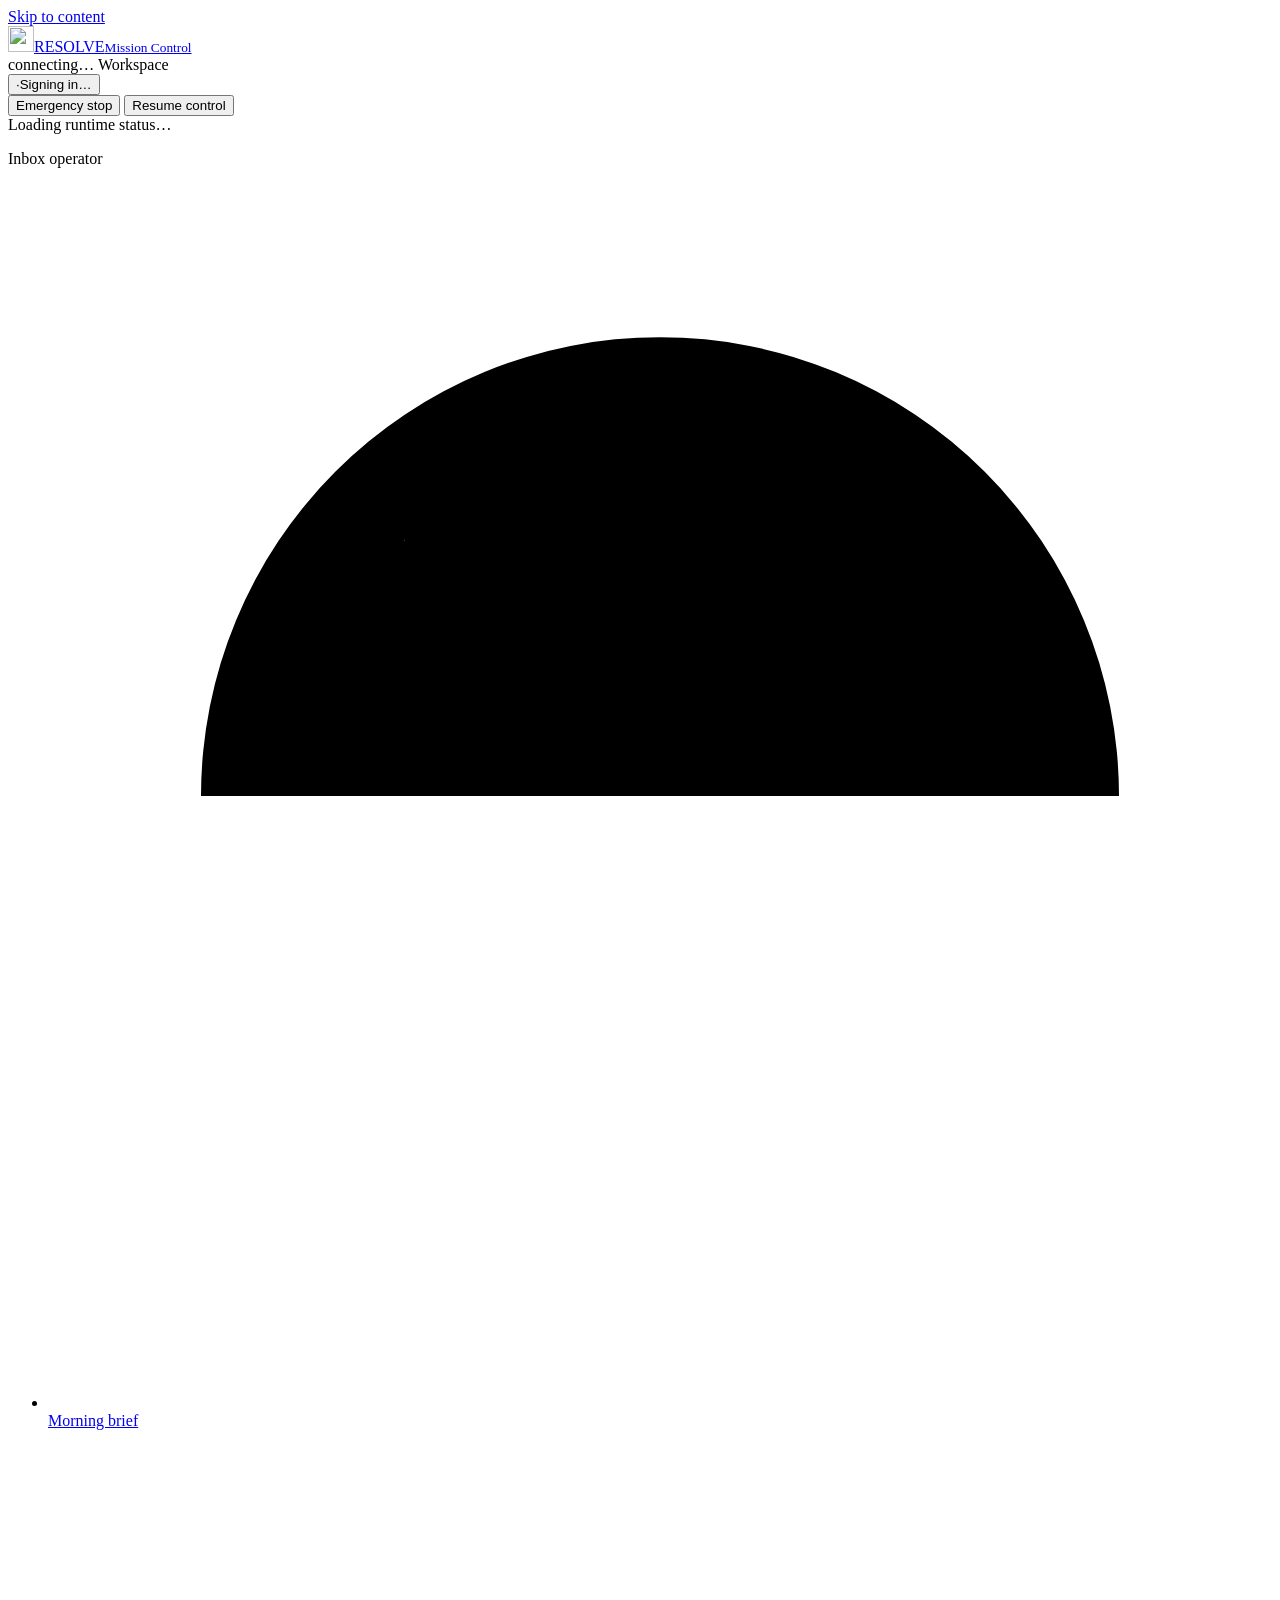
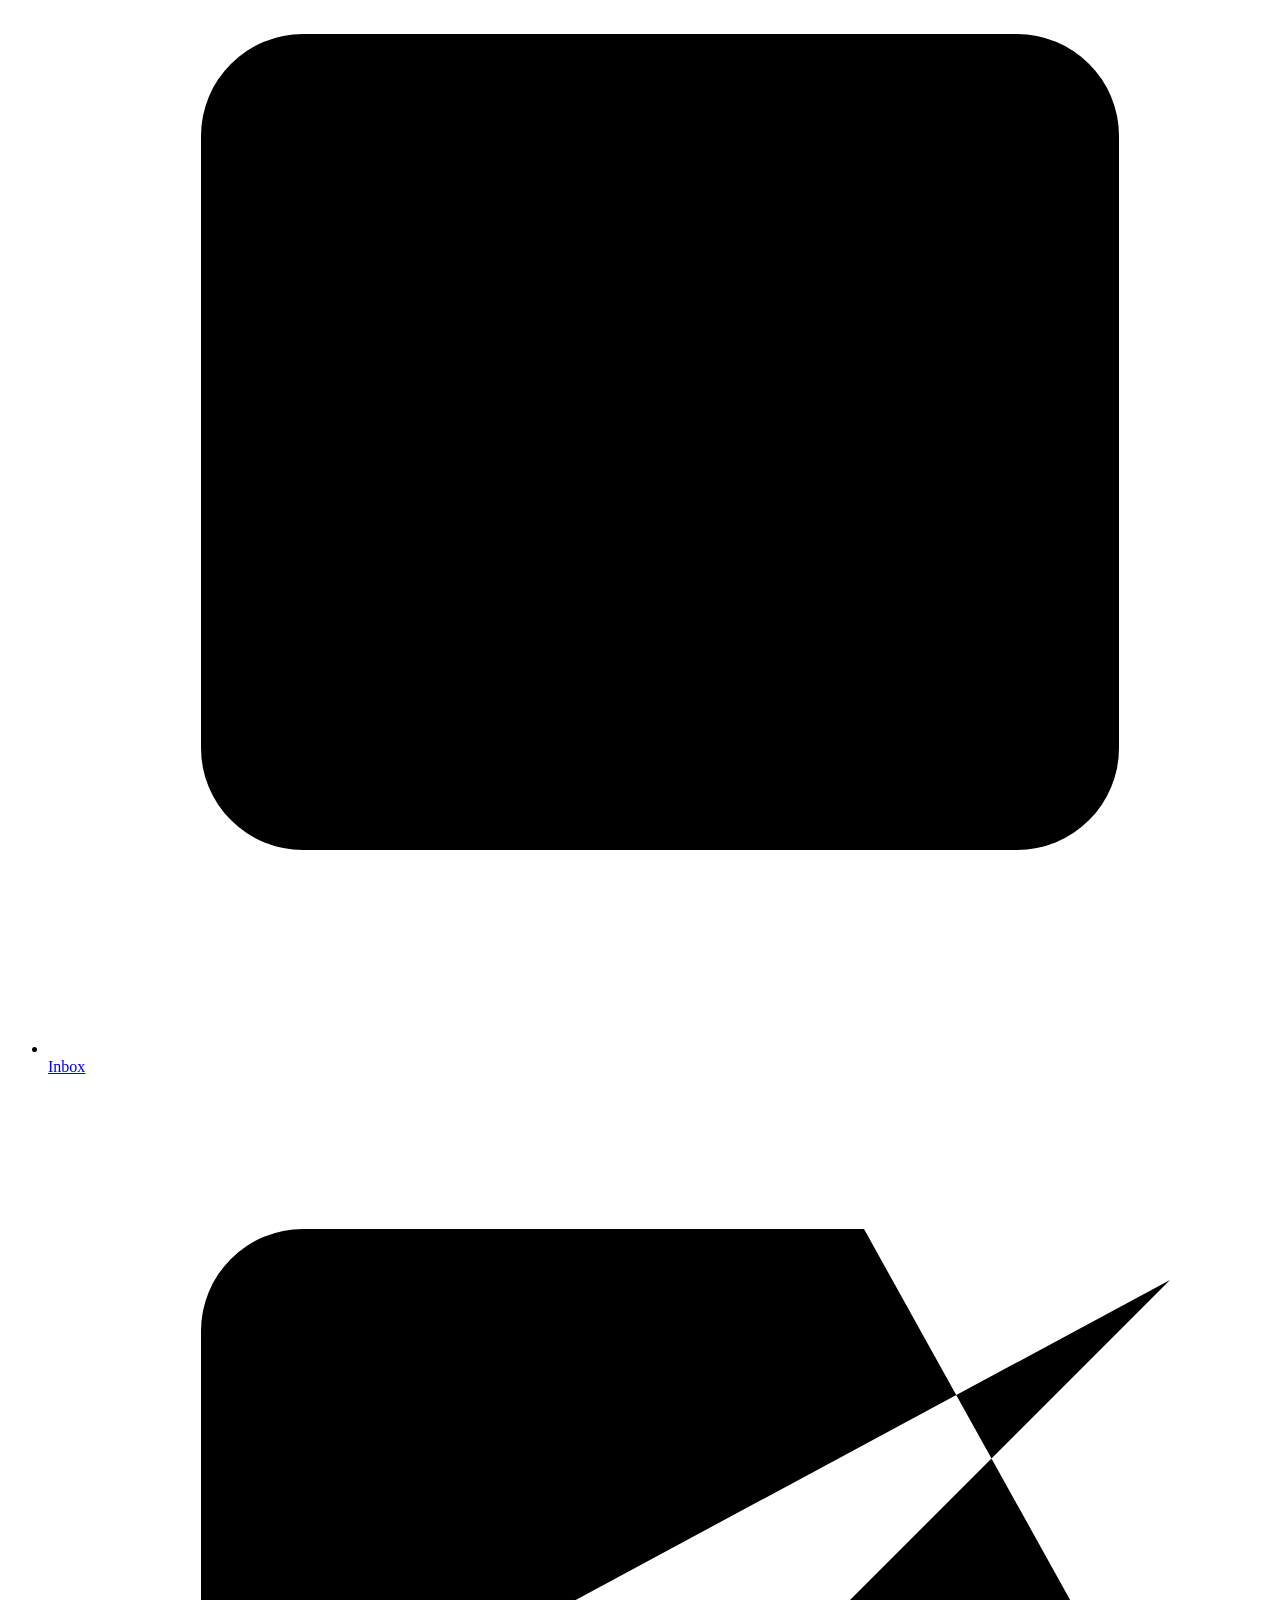
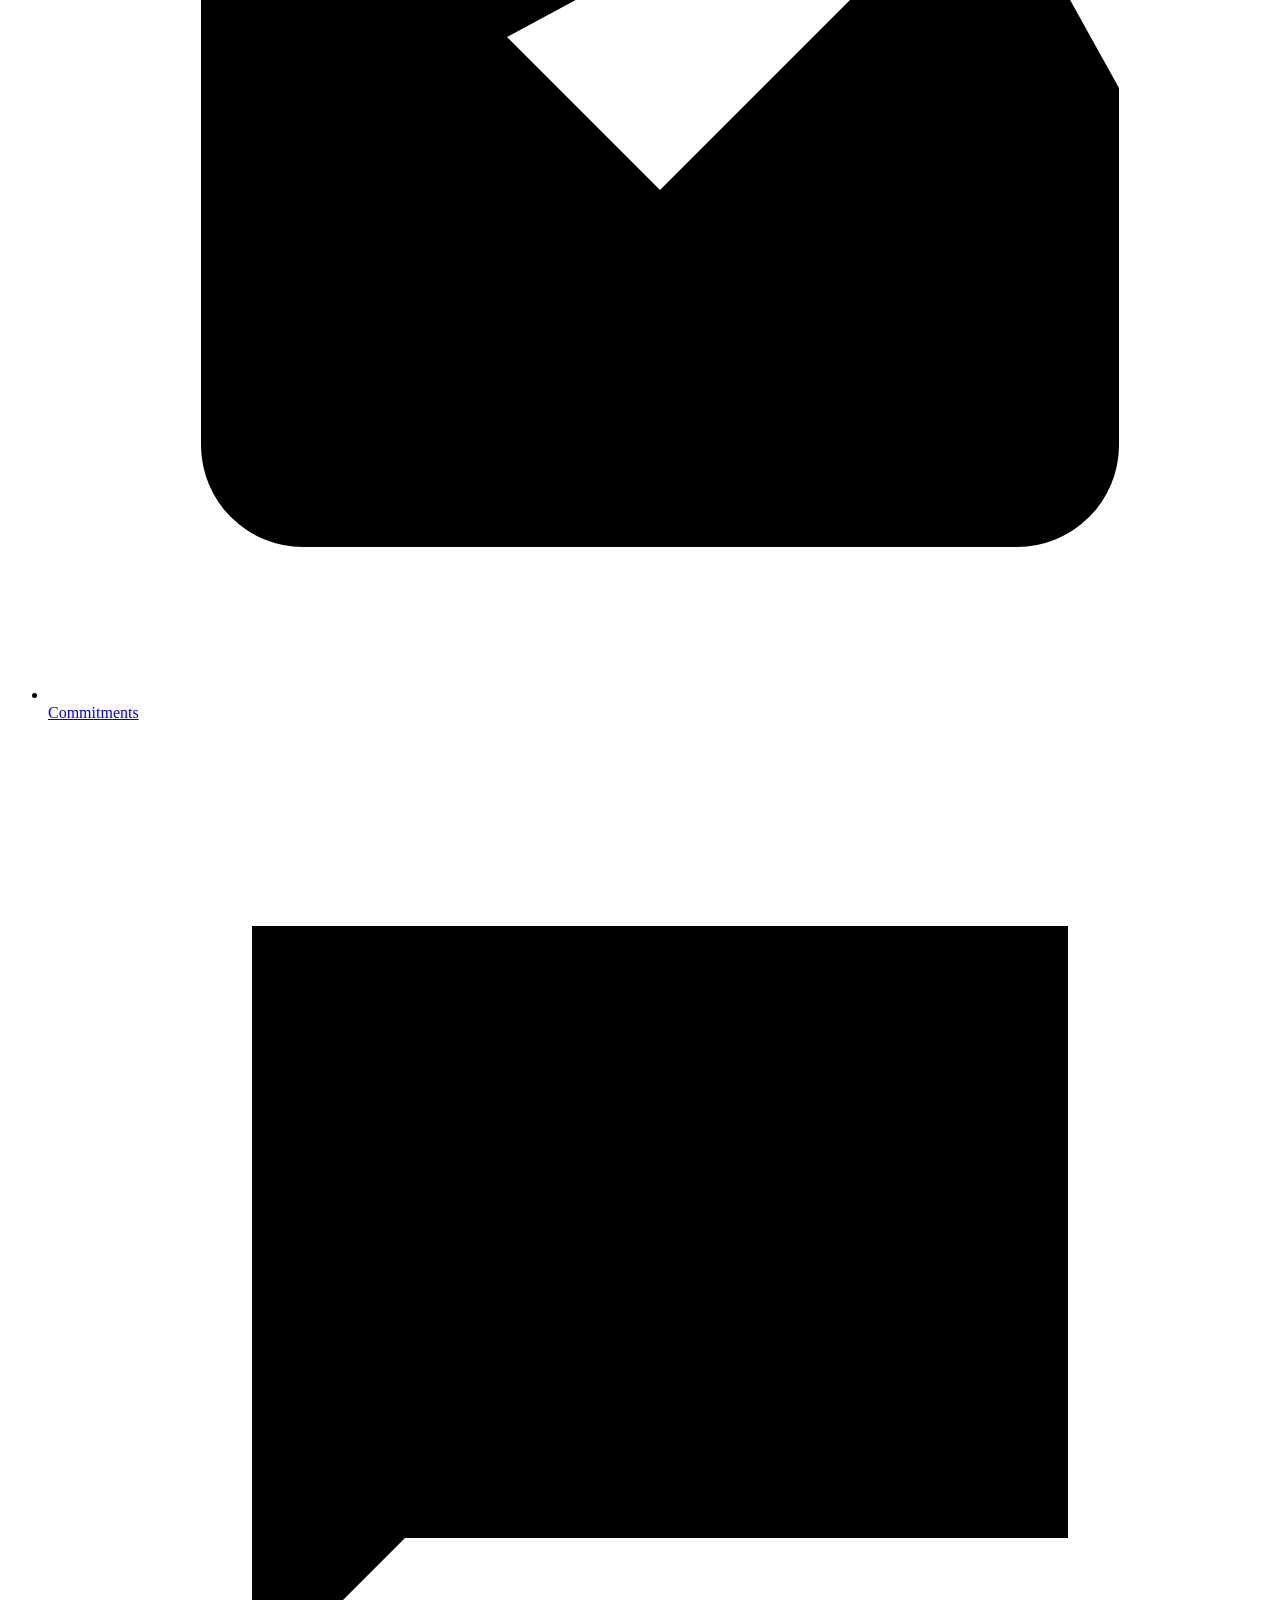
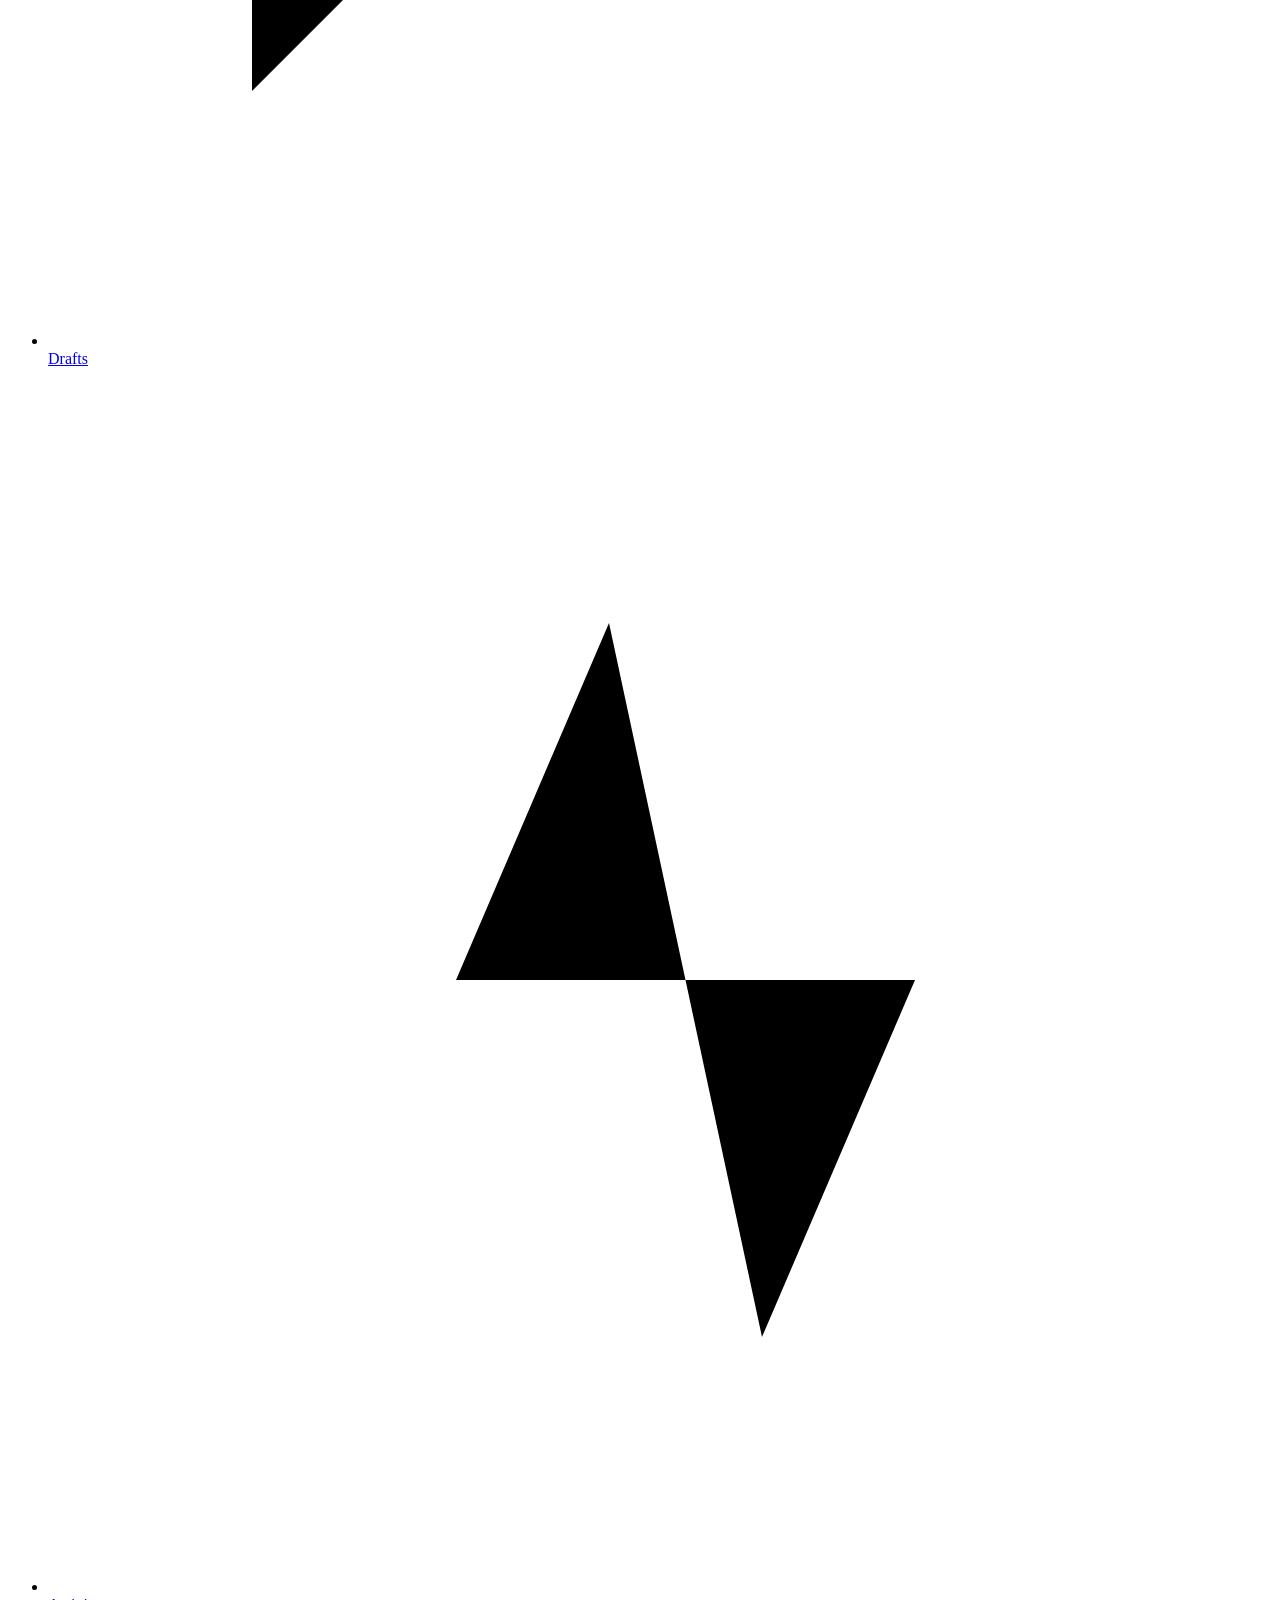
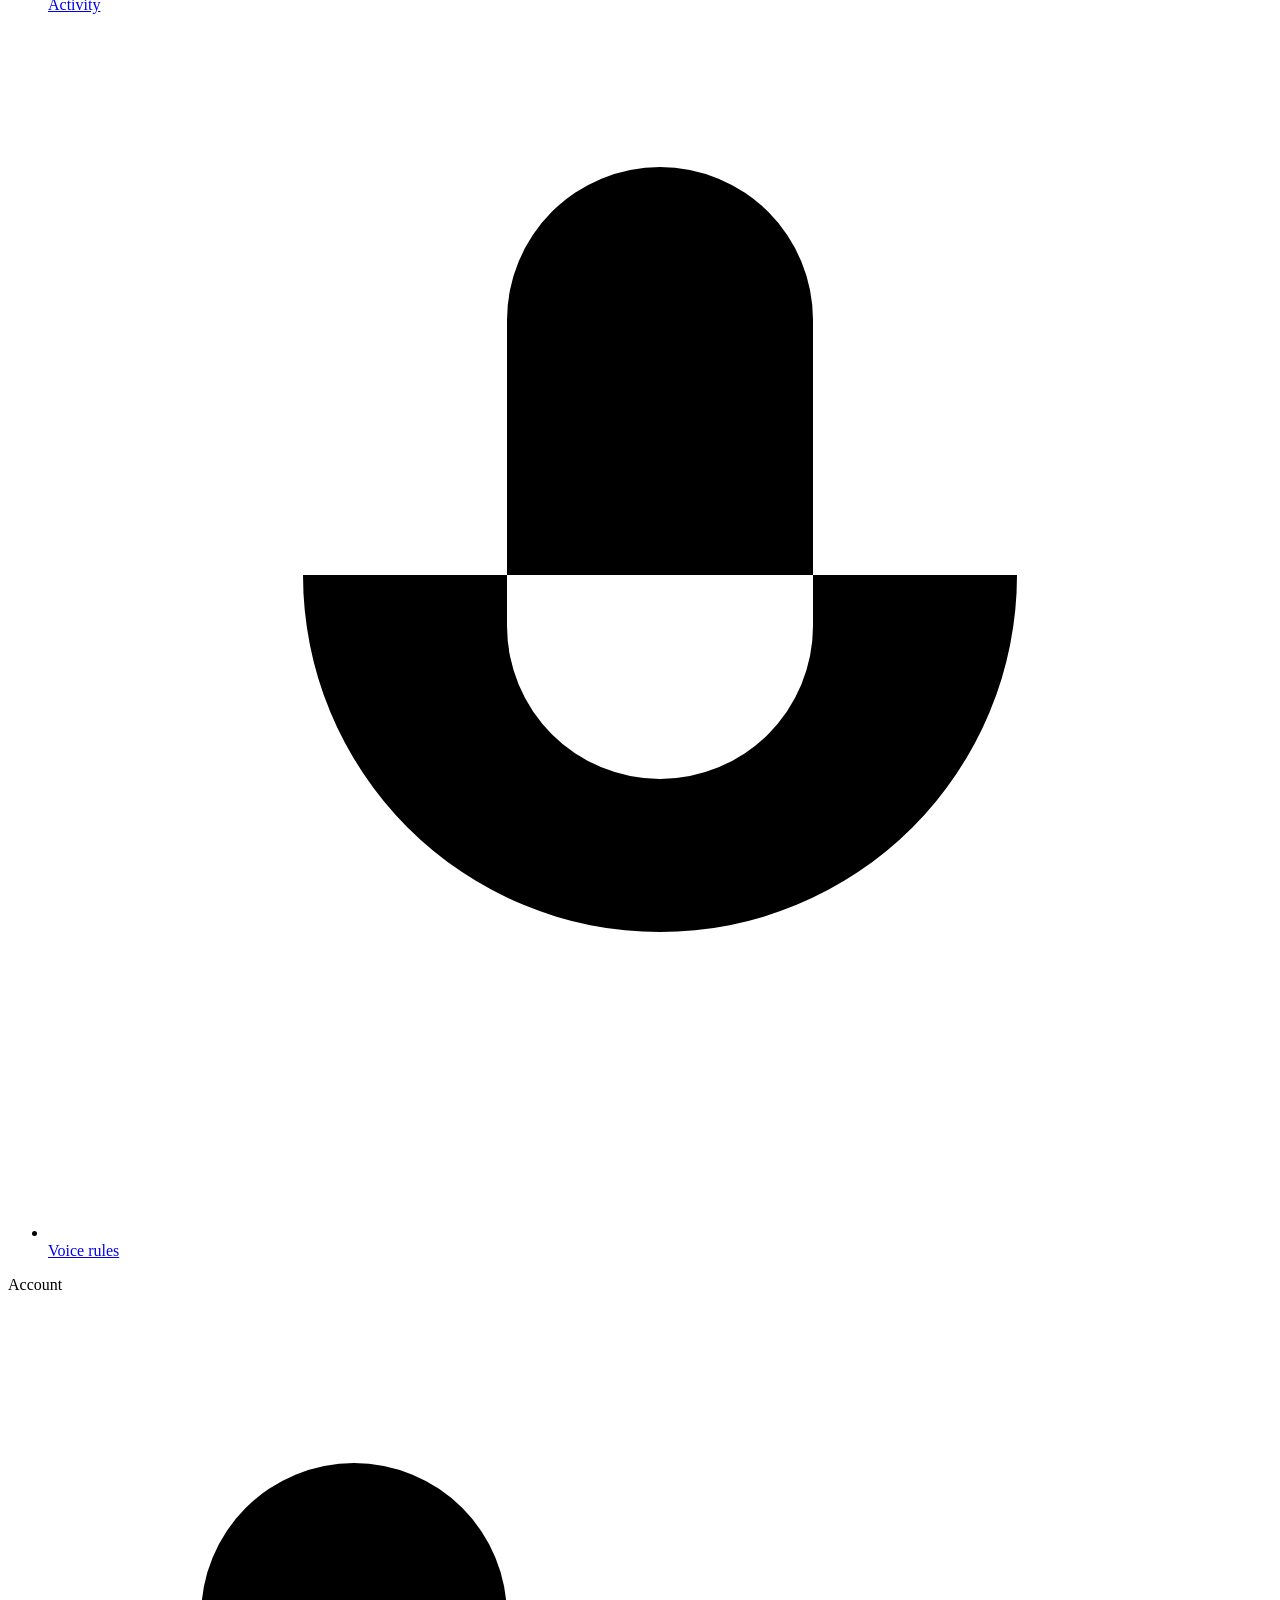
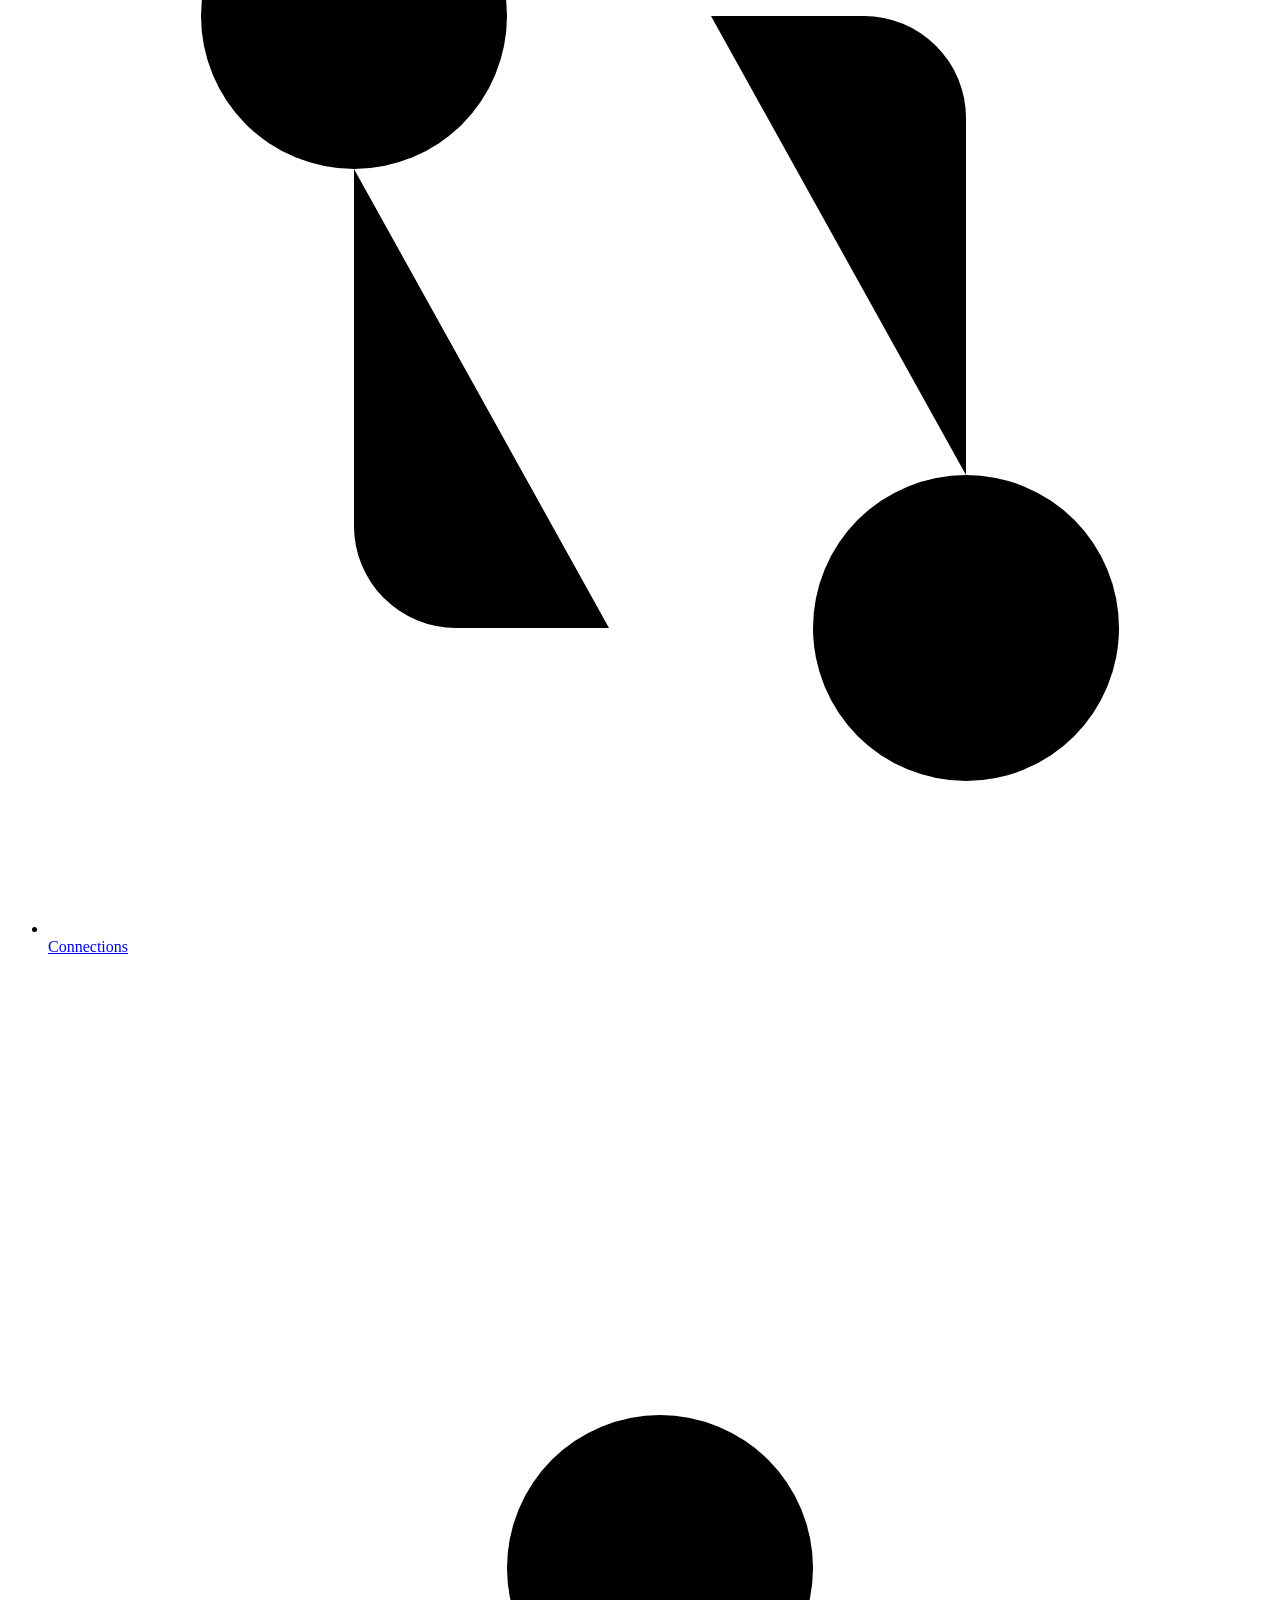
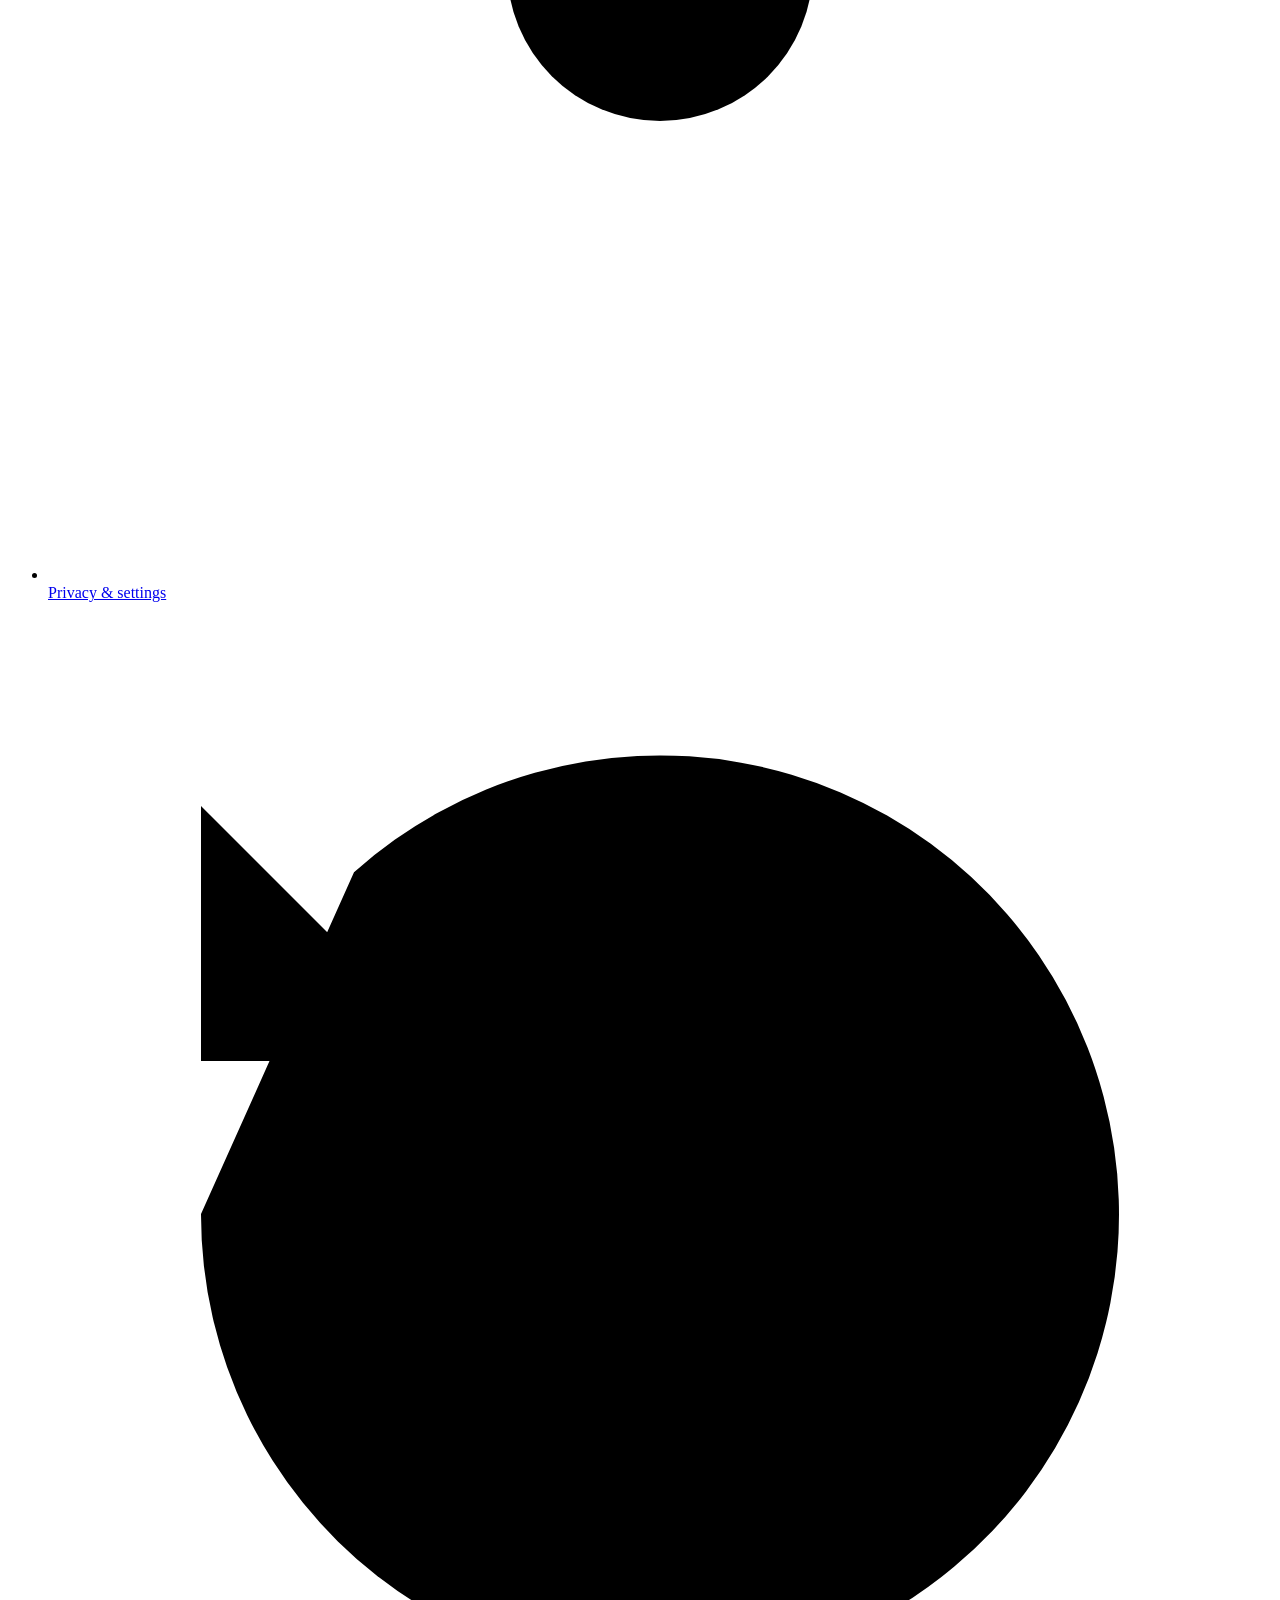
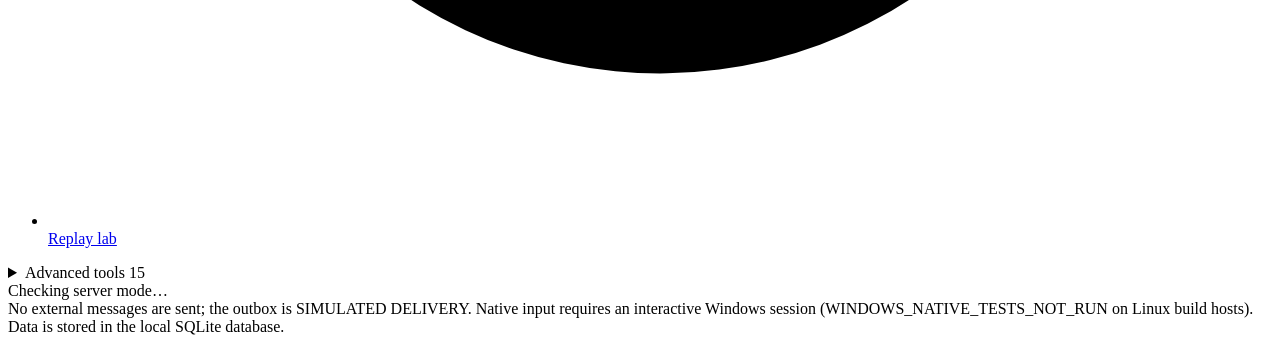
==== web/index.html @ fed47503 "Merge master (bubble design layer, README, live local verification) into the inbox operator line Co-" ====
<!doctype html>
<html lang="en">
<head>
<meta charset="utf-8"><meta name="viewport" content="width=device-width,initial-scale=1">
<title>Mission Control — RESOLVE</title>
<link rel="icon" href="/static/mark.svg" type="image/svg+xml">
<link rel="stylesheet" href="/static/app.css">
<link rel="stylesheet" href="/static/cream.css">
<link rel="stylesheet" href="/static/bubble.css">
<link rel="stylesheet" href="/static/brand-theme.css">
<link rel="stylesheet" href="/static/inbox.css">
</head>
<body>
<a class="skip" href="#main">Skip to content</a>
<header class="topbar">
  <a class="brand" href="/" aria-label="RESOLVE home page"><img src="/static/mark.svg" alt="" width="26" height="26"><span>RESOLVE</span><small>Mission Control</small></a>
  <div class="topbar-status">
    <span class="chip chip-muted" id="healthChip" role="status" aria-live="polite"><span class="led" aria-hidden="true"></span><span id="health">connecting…</span></span>
    <label class="sr-only" for="workspaceSwitcher">Workspace</label>
    <select id="workspaceSwitcher" class="ws-switch" hidden></select>
    <div class="account">
      <button id="userAccountPill" class="btn btn-small account-pill" aria-haspopup="menu" aria-expanded="false" aria-controls="accountMenu" title="Account"><span class="avatar" id="userAvatar" aria-hidden="true">·</span><span id="userEmailBadge">Signing in…</span></button>
      <div id="accountMenu" class="account-menu" role="menu" hidden>
        <p class="small muted" id="accountWho"></p>
        <a role="menuitem" class="menu-item" href="#privacy">Privacy &amp; data</a>
        <button role="menuitem" class="menu-item" id="newWorkspaceBtn" type="button">New workspace…</button>
        <button role="menuitem" class="menu-item" id="signOutBtn" type="button">Sign out</button>
      </div>
    </div>
  </div>
  <div class="topbar-actions">
    <button id="estop" class="btn btn-danger" title="Cancel pending agent tasks and revoke the cursor lease">Emergency stop</button>
    <button id="resume" class="btn" title="Clear the emergency stop so agents and input can run again">Resume control</button>
  </div>
</header>
<div id="statusStrip" class="status-strip" role="region" tabindex="0" aria-label="Runtime capabilities"><span class="chip chip-muted">Loading runtime status…</span></div>

<div class="shell" id="dashboard">
  <nav class="sidebar" aria-label="RESOLVE sections">
    <p class="nav-label" id="navInboxLabel">Inbox operator</p>
    <ul class="nav-main" aria-labelledby="navInboxLabel">
      <li><a href="#morning" data-view="morning"><svg viewBox="0 0 24 24" aria-hidden="true"><path d="M3 12a9 9 0 0 1 18 0M12 3v2M5.6 5.6l1.4 1.4M18.4 5.6l-1.4 1.4M2 17h20"/></svg>Morning brief</a></li>
      <li><a href="#inbox" data-view="inbox"><svg viewBox="0 0 24 24" aria-hidden="true"><rect x="3" y="4" width="18" height="16" rx="2"/><path d="M3 14h5l2 3h4l2-3h5"/></svg>Inbox</a></li>
      <li><a href="#commitments" data-view="commitments"><svg viewBox="0 0 24 24" aria-hidden="true"><path d="M9 11l3 3L22 4M21 12v7a2 2 0 0 1-2 2H5a2 2 0 0 1-2-2V5a2 2 0 0 1 2-2h11"/></svg>Commitments</a></li>
      <li><a href="#drafts" data-view="drafts"><svg viewBox="0 0 24 24" aria-hidden="true"><path d="M4 4h16v12H7l-3 3z"/><path d="M8 9h8M8 12h5"/></svg>Drafts</a></li>
      <li><a href="#activity" data-view="activity"><svg viewBox="0 0 24 24" aria-hidden="true"><path d="M4 12h4l3-7 3 14 3-7h3"/></svg>Activity</a></li>
      <li><a href="#rules" data-view="rules"><svg viewBox="0 0 24 24" aria-hidden="true"><path d="M12 3a3 3 0 0 1 3 3v6a3 3 0 0 1-6 0V6a3 3 0 0 1 3-3zM5 11a7 7 0 0 0 14 0M12 18v3"/></svg>Voice rules</a></li>
    </ul>
    <p class="nav-label" id="navAccountLabel">Account</p>
    <ul class="nav-main" aria-labelledby="navAccountLabel">
      <li><a href="#connections" data-view="connections"><svg viewBox="0 0 24 24" aria-hidden="true"><circle cx="18" cy="18" r="3"/><circle cx="6" cy="6" r="3"/><path d="M13 6h3a2 2 0 0 1 2 2v7M11 18H8a2 2 0 0 1-2-2V9"/></svg>Connections</a></li>
      <li><a href="#settings" data-view="settings"><svg viewBox="0 0 24 24" aria-hidden="true"><circle cx="12" cy="12" r="3"/><path d="M12 2v3M12 19v3M2 12h3M19 12h3M5 5l2 2M17 17l2 2M5 19l2-2M17 7l2-2"/></svg>Privacy &amp; settings</a></li>
      <li><a href="#replay" data-view="replay"><svg viewBox="0 0 24 24" aria-hidden="true"><path d="M3 12a9 9 0 1 0 3-6.7M3 4v5h5"/></svg>Replay lab</a></li>
    </ul>
    <details class="nav-more">
      <summary>Advanced tools <span class="nav-count">15</span></summary>
      <ul class="nav-sub">
      <li><a href="#view-flagship" data-view="flagship"><svg viewBox="0 0 24 24" aria-hidden="true"><path d="M12 2l3 7h7l-5.5 4.5L18.5 21 12 16.8 5.5 21l2-7.5L2 9h7z"/></svg>Flagship mission</a></li>
      <li><a href="#view-cloud" data-view="cloud"><svg viewBox="0 0 24 24" aria-hidden="true"><rect x="2" y="3" width="20" height="14" rx="2"/><line x1="8" y1="21" x2="16" y2="21"/><line x1="12" y1="17" x2="12" y2="21"/></svg>Cloud computer</a></li>
      <li><a href="#view-skills" data-view="skills"><svg viewBox="0 0 24 24" aria-hidden="true"><path d="M5 4h14v16H5zM9 8h6M9 12h6M9 16h3"/></svg>Skills</a></li>
      <li><a href="#view-documents" data-view="documents"><svg viewBox="0 0 24 24" aria-hidden="true"><path d="M6 2h8l5 5v15H6zM14 2v5h5M9 12h7M9 16h7"/></svg>Documents &amp; print</a></li>
      <li><a href="#view-evidence" data-view="evidence"><svg viewBox="0 0 24 24" aria-hidden="true"><rect x="3" y="3" width="18" height="18" rx="2" ry="2"/><circle cx="8.5" cy="8.5" r="1.5"/><polyline points="21 15 16 10 5 21"/></svg>Evidence &amp; receipts</a></li>
      <li><a href="#view-privacy" data-view="privacy"><svg viewBox="0 0 24 24" aria-hidden="true"><path d="M12 22s8-4 8-10V5l-8-3-8 3v7c0 6 8 10 8 10z"/></svg>Privacy &amp; data (developer)</a></li>
      <li><a href="#view-approvals" data-view="approvals"><svg viewBox="0 0 24 24" aria-hidden="true"><path d="M9 11l3 3L22 4M21 12v7a2 2 0 0 1-2 2H5a2 2 0 0 1-2-2V5a2 2 0 0 1 2-2h11"/></svg>Approval inbox <span id="approvalBadge" class="chip chip-warn small" style="margin-left:auto;display:none;padding:1px 6px;">0</span></a></li>
      <li><a href="#view-agents" data-view="agents"><svg viewBox="0 0 24 24" aria-hidden="true"><circle cx="6" cy="6" r="2.5"/><circle cx="18" cy="6" r="2.5"/><circle cx="12" cy="18" r="2.5"/><path d="M7.5 8l3.5 8M16.5 8L13 16"/></svg>Agents</a></li>
      <li><a href="#view-files" data-view="files"><svg viewBox="0 0 24 24" aria-hidden="true"><path d="M3 6h7l2 2h9v11H3z"/></svg>Files sandbox</a></li>
      <li><a href="#view-bench" data-view="bench"><svg viewBox="0 0 24 24" aria-hidden="true"><path d="M5 20V10M12 20V4M19 20v-7"/></svg>Benchmarks</a></li>
      <li><a href="#view-sim" data-view="sim"><svg viewBox="0 0 24 24" aria-hidden="true"><path d="M12 3a3 3 0 0 1 3 3v6a3 3 0 0 1-6 0V6a3 3 0 0 1 3-3zM5 11a7 7 0 0 0 14 0M12 18v3"/></svg>Voice &amp; simulator</a></li>
      <li><a href="#view-windows" data-view="windows"><svg viewBox="0 0 24 24" aria-hidden="true"><path d="M3 5h18v12H3zM8 21h8M12 17v4"/></svg>Windows native</a></li>
      <li><a href="#view-ledger" data-view="ledger"><svg viewBox="0 0 24 24" aria-hidden="true"><path d="M5 4h14v16H5zM8 8h8M8 12h8M8 16h5"/></svg>Ledger &amp; registry</a></li>
      </ul>
    </details>
    <div class="sidebar-note" id="sidebarNote" aria-live="polite">Checking server mode…</div>
  </nav>

  <main id="main" tabindex="-1">
    <!-- ============ INBOX OPERATOR (primary product) ============ -->
    <section class="view ib-view" id="view-morning" data-view="morning" aria-labelledby="h-morning" hidden>
      <div class="view-head ib-head"><div><p class="eyebrow" id="morningEyebrow">Morning brief</p><h1 id="h-morning">Your morning inbox</h1><p class="muted" id="morningSub">Loading your inbox…</p></div><div class="ib-tools" data-ib-tools></div></div>
      <div data-ib-body="morning" aria-live="polite"></div>
    </section>
    <section class="view ib-view" id="view-inbox" data-view="inbox" aria-labelledby="h-inbox2" hidden>
      <div class="view-head ib-head"><div><p class="eyebrow">Inbox</p><h1 id="h-inbox2">Conversations</h1><p class="muted">Every thread with its classification, the reason, and any obligations found in it.</p></div><div class="ib-tools" data-ib-tools></div></div>
      <div data-ib-body="inbox" aria-live="polite"></div>
    </section>
    <section class="view ib-view" id="view-thread" data-view="thread" aria-labelledby="h-thread" hidden>
      <div class="view-head ib-head"><div><p class="eyebrow"><a href="#inbox" data-ib="nav" data-route="#inbox">← Back to inbox</a></p><h1 id="h-thread">Conversation</h1></div><div class="ib-tools" data-ib-tools></div></div>
      <div data-ib-body="thread" aria-live="polite"></div>
    </section>
    <section class="view ib-view" id="view-commitments" data-view="commitments" aria-labelledby="h-commitments" hidden>
      <div class="view-head ib-head"><div><p class="eyebrow">Follow-through ledger</p><h1 id="h-commitments">Commitments</h1><p class="muted">Requests to you, your promises, and promises others made to you. Each keeps its owner, source and deadline.</p></div><div class="ib-tools" data-ib-tools></div></div>
      <div data-ib-body="commitments" aria-live="polite"></div>
    </section>
    <section class="view ib-view" id="view-commitment" data-view="commitment" aria-labelledby="h-commitment" hidden>
      <div class="view-head ib-head"><div><p class="eyebrow"><a href="#commitments" data-ib="nav" data-route="#commitments">← Back to commitments</a></p><h1 id="h-commitment">Commitment</h1></div><div class="ib-tools" data-ib-tools></div></div>
      <div data-ib-body="commitment" aria-live="polite"></div>
    </section>
    <section class="view ib-view" id="view-drafts" data-view="drafts" aria-labelledby="h-drafts" hidden>
      <div class="view-head ib-head"><div><p class="eyebrow">Reply review</p><h1 id="h-drafts">Drafts</h1><p class="muted">Prepared replies. Nothing is sent until you approve the exact text shown.</p></div><div class="ib-tools" data-ib-tools></div></div>
      <div data-ib-body="drafts" aria-live="polite"></div>
    </section>
    <section class="view ib-view" id="view-draft" data-view="draft" aria-labelledby="h-draft" hidden>
      <div class="view-head ib-head"><div><p class="eyebrow"><a href="#drafts" data-ib="nav" data-route="#drafts">← Back to drafts</a></p><h1 id="h-draft">Draft</h1></div><div class="ib-tools" data-ib-tools></div></div>
      <div data-ib-body="draft" aria-live="polite"></div>
    </section>
    <section class="view ib-view" id="view-activity" data-view="activity" aria-labelledby="h-activity" hidden>
      <div class="view-head ib-head"><div><p class="eyebrow">Audit trail</p><h1 id="h-activity">Activity</h1><p class="muted">Identifiers and statuses only. Message bodies never appear here.</p></div><div class="ib-tools" data-ib-tools></div></div>
      <div data-ib-body="activity" aria-live="polite"></div>
    </section>
    <section class="view ib-view" id="view-rules" data-view="rules" aria-labelledby="h-rules" hidden>
      <div class="view-head ib-head"><div><p class="eyebrow">Voice rules</p><h1 id="h-rules">Tell RESOLVE how to handle your inbox</h1><p class="muted">Tell RESOLVE how you want your inbox handled. Use Wispr Flow to dictate naturally into the instruction field, review the parsed rules, and activate only what you approve.</p></div></div>
      <div data-ib-body="rules" aria-live="polite"></div>
    </section>
    <section class="view ib-view" id="view-connections" data-view="connections" aria-labelledby="h-connections" hidden>
      <div class="view-head ib-head"><div><p class="eyebrow">Connections</p><h1 id="h-connections">Gmail</h1><p class="muted">RESOLVE reads your mail with read-only access. Drafting and sending need separate permissions that you enable here.</p></div></div>
      <div data-ib-body="connections" aria-live="polite"></div>
    </section>
    <section class="view ib-view" id="view-settings" data-view="settings" aria-labelledby="h-settings" hidden>
      <div class="view-head ib-head"><div><p class="eyebrow">Privacy &amp; settings</p><h1 id="h-settings">Settings</h1><p class="muted">Your timezone decides when deadlines fall. Export or delete your data here.</p></div></div>
      <div data-ib-body="settings" aria-live="polite"></div>
    </section>
    <section class="view ib-view" id="view-replay" data-view="replay" aria-labelledby="h-replay" hidden>
      <div class="view-head ib-head"><div><p class="eyebrow">Replay lab · synthetic data</p><h1 id="h-replay">Replay a synthetic morning</h1><p class="muted">A labelled dataset runs through the same sync, triage, commitment and send code as your live mailbox. Sends are simulated and never reach Gmail.</p></div></div>
      <div data-ib-body="replay" aria-live="polite"></div>
    </section>

    <!-- ============ FLAGSHIP: BRIEF -> VERIFIED PDF ============ -->
    <section class="view" id="view-flagship" data-view="flagship" aria-labelledby="h-flagship" hidden>
      <div class="view-head"><div><h1 id="h-flagship">Flagship mission</h1>
        <p class="muted lead">Speak or type one goal. RESOLVE reads your brief and analyzes your code in parallel, proposes a corrected architecture for you to approve, then writes a PDF and independently verifies it before calling it done.</p></div></div>
      <ol class="fm-steps" id="fmSteps" aria-label="Mission progress">
        <li data-step="1" aria-current="step"><span class="fm-step-n" aria-hidden="true">1</span><span><b>Instruction</b><small>Brief and project</small></span></li>
        <li data-step="2"><span class="fm-step-n" aria-hidden="true">2</span><span><b>Workers</b><small>Read, analyze, plan</small></span></li>
        <li data-step="3"><span class="fm-step-n" aria-hidden="true">3</span><span><b>Your approval</b><small>Exact plan digest</small></span></li>
        <li data-step="4"><span class="fm-step-n" aria-hidden="true">4</span><span><b>Verified PDF</b><small>Read-back checked</small></span></li>
      </ol>
      <div class="grid">
        <section class="card span6 hero-card" aria-labelledby="h-fm-1">
          <div class="card-head"><h2 id="h-fm-1">Your instruction</h2><span id="fmMicBadge" class="chip chip-muted small" role="status">CHECKING MIC…</span></div>
          <label class="label" for="fmIntent">What should RESOLVE do?</label>
          <textarea id="fmIntent" rows="3" aria-describedby="fmIntentHint">Resolve, inspect my project brief, analyze the implementation issues, create a corrected architecture, generate a polished report and prepare it for print.</textarea>
          <div class="fm-inline"><button class="btn" id="fmMic" disabled title="Checking microphone and speech engine…"><svg viewBox="0 0 24 24" width="16" height="16" aria-hidden="true" class="ico"><path d="M12 3a3 3 0 0 1 3 3v6a3 3 0 0 1-6 0V6a3 3 0 0 1 3-3zM5 11a7 7 0 0 0 14 0M12 18v3"/></svg>Push to talk</button><small class="muted" id="fmIntentHint">Editable. Nothing is sent until you press Start. Wispr Flow can dictate straight into this box.</small></div>
          <p id="fmMicNote" class="msg" hidden aria-live="polite"></p>
          <fieldset class="fm-field">
            <legend>Source brief</legend>
            <div class="fm-inline"><label class="sr-only" for="fmDoc">Source brief PDF</label><select id="fmDoc"><option value="">No PDFs yet</option></select><button class="btn" id="fmSample" title="Creates the bundled sample project brief as a PDF in your private workspace">Load sample brief</button></div>
            <small class="muted">Bound by document id and SHA-256, never by file name. Upload your own PDF under Documents.</small>
          </fieldset>
          <fieldset class="fm-field">
            <legend>Project to analyze</legend>
            <div class="fm-inline"><label class="sr-only" for="fmProject">Project</label><select id="fmProject" aria-describedby="fmProjectInfo"></select><label class="btn" for="fmProjectFile" id="fmProjectUploadLabel">Upload .zip</label><input type="file" id="fmProjectFile" accept=".zip,application/zip" class="sr-only"><button class="btn btn-danger" id="fmProjectDelete" disabled title="Select one of your uploaded projects to delete it">Delete</button></div>
            <small class="muted" id="fmProjectInfo">Loading projects…</small>
          </fieldset>
          <label class="fm-check-opt" id="fmInspectWrap"><input type="checkbox" id="fmInspectWeb" disabled> <span>Also check my web application for errors <small class="muted" id="fmInspectNote">(checking availability…)</small></span></label>
          <div class="fm-actions"><button class="btn btn-primary btn-lg" id="fmStart" disabled title="Load the sample brief or choose a PDF first">Start mission</button><button class="btn" id="fmPause" disabled title="No running mission">Pause</button><button class="btn" id="fmReviseNow" disabled title="No active mission">Revise now</button><button class="btn" id="fmCancel" disabled title="No running mission">Cancel</button></div>
          <p id="fmStatus" class="msg" role="status" aria-live="polite"></p>
        </section>
        <section class="card span6" aria-labelledby="h-fm-2">
          <div class="card-head"><h2 id="h-fm-2">Workers</h2><span id="fmState" class="chip chip-muted">NO MISSION</span></div>
          <p class="muted small fm-sub">Every status and timestamp below comes from events the server recorded.</p>
          <ol id="fmNodes" class="fm-nodes" aria-label="Worker tasks"></ol>
          <p id="fmOverlap" class="small fm-overlap" hidden></p>
          <details class="fm-details"><summary class="small">Event log</summary><pre id="fmEvents" class="fm-log" tabindex="0">—</pre></details>
        </section>
        <section class="card span12" id="fmComputerCard" aria-labelledby="h-fm-pc">
          <div class="card-head"><h2 id="h-fm-pc">Live computer</h2><span id="fmComputerChip" class="chip chip-muted" role="status">DISCONNECTED</span></div>
          <div class="fm-computer">
            <figure class="fm-screen"><img id="fmFrame" alt="Latest screenshot from the browser RESOLVE is operating" hidden><figcaption id="fmFrameEmpty" class="muted small">No browser is connected. Tick “Also check my web application for errors” and start a mission to watch RESOLVE operate a real browser.</figcaption></figure>
            <div>
              <div class="fm-viewer-bar" role="group" aria-label="Frame playback">
                <button class="btn btn-small" id="fmPlay" disabled aria-pressed="false" title="Play the captured frames (needs at least two frames)">Play</button>
                <input type="range" id="fmScrub" min="0" max="0" value="0" step="1" aria-label="Scrub through captured frames" disabled>
                <span id="fmFrameTime" class="small muted" aria-live="off">no frames yet</span>
              </div>
              <ol id="fmFilmstrip" class="fm-filmstrip" aria-label="Captured frames (select one to view it)"></ol>
              <dl class="fm-prov" id="fmComputerFacts"></dl>
              <ol class="fm-steps-live" id="fmComputerSteps" aria-label="Browser actions taken"></ol>
              <p class="small muted">A real Chromium driven through Playwright against the bundled demo web app. These are DOM-level actions, not Windows cursor control. Frames are stored as evidence in your workspace.</p>
            </div>
          </div>
        </section>
        <section class="card span12" aria-labelledby="h-fm-cmd">
          <div class="card-head"><h2 id="h-fm-cmd">Voice &amp; text commands</h2><span id="fmCmdBadge" class="chip chip-muted" role="status">IDLE</span></div>
          <p class="muted small fm-sub">Say or type a command. RESOLVE shows how it understood you, and anything risky waits for your confirmation. Try: <i>pause</i> · <i>stop, use the second report instead</i> · <i>save this process as a skill called weekly review</i> · <i>delete the generated report</i> · <i>resume my last project</i>.</p>
          <div class="fm-inline"><label class="sr-only" for="fmCmd">Command</label><input id="fmCmd" type="text" maxlength="2000" autocomplete="off" placeholder="Type or speak a command"><button class="btn" id="fmCmdMic" disabled title="Checking microphone and speech engine…">Speak</button><button class="btn btn-primary" id="fmCmdGo">Interpret</button><span id="fmCmdMicBadge" class="chip chip-muted small" role="status">CHECKING MIC…</span></div>
          <p id="fmCmdMicNote" class="msg" hidden aria-live="polite"></p>
          <div id="fmCmdOut" class="fm-cmd-out" hidden>
            <p id="fmCmdSummary" class="fm-cmd-summary"></p>
            <p class="small muted" id="fmCmdMeta"></p>
            <div class="fm-inline"><button class="btn btn-primary" id="fmCmdConfirm">Confirm</button><button class="btn" id="fmCmdDismiss">Dismiss</button></div>
          </div>
          <p id="fmCmdMsg" class="msg" role="status" aria-live="polite"></p>
          <h3 class="fm-h">Saved skills</h3>
          <ul id="fmSkills" class="fm-hist" aria-label="Saved skills"><li class="muted">No skills yet. Finish a mission, then say “save this process as a skill”.</li></ul>
        </section>
        <section class="card span12" id="fmPlanCard" aria-labelledby="h-fm-3" hidden>
          <div class="card-head"><h2 id="h-fm-3" tabindex="-1">Plan awaiting your approval</h2><span class="chip chip-warn">DRAFT · rule-based, not an LLM</span></div>
          <p class="muted small" id="fmPlanMeta"></p>
          <div class="fm-sev" id="fmSeverity" aria-label="Issues by severity"></div>
          <div class="fm-split">
            <div><h3 class="fm-h">Issues with evidence</h3><div class="tablewrap"><table class="fm-table"><thead><tr><th scope="col">ID</th><th scope="col">Severity</th><th scope="col">Where</th><th scope="col">Violates</th></tr></thead><tbody id="fmIssues"></tbody></table></div></div>
            <div><div class="fm-h-row"><h3 class="fm-h">Corrected architecture</h3><button class="btn btn-small" id="fmEditToggle" aria-expanded="false" aria-controls="fmEditor">Edit</button></div>
              <div id="fmDiagram" class="fm-diagram" role="img" aria-label="Architecture diagram"></div>
              <small id="fmDiagramHint" class="muted" hidden>Scroll sideways inside the diagram to see all of it.</small>
              <p class="small muted fm-legend"><span class="key cur"></span>current module <span class="key new"></span>proposed component <span class="key dash"></span>proposed link</p>
              <div id="fmEditor" class="fm-editor" hidden>
                <label class="label" for="fmMermaid">Architecture as a Mermaid flowchart</label>
                <textarea id="fmMermaid" class="fm-log" rows="10" spellcheck="false" aria-describedby="fmEditHelp"></textarea>
                <small class="muted" id="fmEditHelp">Add or remove nodes and arrows. Applying creates a new plan digest, so only the edited plan can be approved, and the edit appears in the PDF.</small>
                <div class="fm-inline"><button class="btn" id="fmApplyEdit">Apply edit</button><span id="fmEditMsg" class="msg" role="status" aria-live="polite"></span></div>
              </div></div>
          </div>
          <div class="fm-approve"><div><button class="btn btn-primary btn-lg" id="fmApprove">Approve this exact plan</button><button class="btn" id="fmRevise" title="Re-runs analysis with your edited instruction; any earlier approval becomes invalid">Revise instruction &amp; re-plan</button></div>
            <small class="muted">Approval is bound to this plan's digest. If anything changes afterwards, it must be approved again.</small></div>
        </section>
        <section class="card span12" id="fmResultCard" aria-labelledby="h-fm-4" hidden>
          <div class="card-head"><h2 id="h-fm-4" tabindex="-1">Verified result</h2><span id="fmResultChip" class="chip chip-muted"></span></div>
          <div class="fm-result">
            <div>
              <h3 class="fm-h">Independent checks</h3>
              <ul id="fmChecks" class="fm-checks"></ul>
              <p class="small muted" id="fmChecksNote"></p>
            </div>
            <div>
              <h3 class="fm-h">Output</h3>
              <div class="fm-hash"><code id="fmHash"></code><button class="btn btn-small" id="fmCopyHash" title="Copy the output SHA-256">Copy</button></div>
              <dl class="fm-prov" id="fmProv"></dl>
              <div class="fm-actions"><button class="btn btn-primary" id="fmDownload">Download PDF</button><button class="btn" id="fmPrint">Print…</button><button class="btn btn-danger" id="fmDelete">Delete mission &amp; PDF</button></div>
            </div>
          </div>
          <div class="fm-preview-wrap">
            <iframe id="fmPreview" class="doc-preview" title="Generated PDF preview"></iframe>
            <div id="fmPreviewFallback" class="fm-preview-fallback" hidden><p>This browser can't show PDFs inline.</p><button class="btn" id="fmOpenPdf">Open the PDF</button></div>
          </div>
          <p class="muted small" id="fmPrintNote">“Print…” opens your browser's print dialog. RESOLVE cannot confirm that a physical printer completed a job.</p>
        </section>
        <section class="card span12" id="fmAssurance" aria-labelledby="h-fm-assure">
          <div class="card-head"><h2 id="h-fm-assure">Mission assurance</h2><span id="fmAssureChip" class="chip chip-muted" role="status">NO MISSION</span></div>
          <p class="muted small fm-sub">Everything below is read from this mission's recorded events, evidence and verification. Nothing here is estimated.</p>
          <dl class="fm-prov" id="fmAssureFacts"><dt>Status</dt><dd>Start a mission to see its assurance record.</dd></dl>
          <div class="fm-assure-grid">
            <div><h3 class="fm-h">Approval</h3><div id="fmAssureApproval" class="fm-assure-box muted small">Not yet approved.</div></div>
            <div><h3 class="fm-h">Verification</h3><div id="fmAssureVerify" class="fm-assure-box muted small">Runs after approval, when the PDF is written.</div></div>
          </div>
          <div class="fm-assure-grid">
            <div><h3 class="fm-h">Uncertainty and recovery</h3><div id="fmAssureUncertain" class="fm-assure-box muted small">No uncertain outcome recorded.</div></div>
            <div><h3 class="fm-h">Evidence</h3><ul id="fmAssureEvidence" class="fm-hist" aria-label="Evidence items"><li class="muted">No evidence yet.</li></ul></div>
          </div>
          <h3 class="fm-h">Causal timeline (recorded order)</h3>
          <ol id="fmAssureTimeline" class="fm-timeline" aria-label="Recorded events"><li class="muted">No events yet.</li></ol>
        </section>
        <section class="card span12" aria-labelledby="h-fm-hist">
          <div class="card-head"><h2 id="h-fm-hist">Your missions</h2><button class="btn btn-small" id="fmHistRefresh">Refresh</button></div>
          <ul id="fmHistory" class="fm-hist" aria-label="Mission history"><li class="muted">No missions yet.</li></ul>
        </section>
      </div>
    </section>

    <!-- ============ BROWSER MISSION ============ -->
    <section class="view" id="view-mission" data-view="mission" aria-labelledby="h-mission" hidden>
      <div class="view-head">
        <div><h1 id="h-mission">Browser mission</h1><p class="muted">The signature workflow: resolve the right contact, pin the report version, approve the exact send, and reconcile a lost acknowledgement — verified in each fixture app's own database.</p></div>
      </div>
      <div class="grid">
        <section class="card span8 hero-card" id="webmission" aria-labelledby="h-wm">
          <div class="card-head"><h2 id="h-wm">Run a mission</h2><span class="chip chip-warn" id="wmbadge">FIXTURE APPS · DOM-LEVEL (NOT PHYSICAL CURSOR)</span></div>
          <p class="muted small">Drives three separate local fixture apps (CRM, reports, outbox: SIMULATED DELIVERY) through Playwright and verifies each effect straight from their databases.</p>
          <div class="row" style="margin-bottom:8px;gap:8px;">
            <button class="btn btn-primary" id="voiceMicBtn" title="Push-to-talk voice input">
              <svg viewBox="0 0 24 24" width="16" height="16" aria-hidden="true" style="vertical-align:middle;margin-right:4px;"><path d="M12 1a3 3 0 0 0-3 3v8a3 3 0 0 0 6 0V4a3 3 0 0 0-3-3z"/><path d="M19 10v2a7 7 0 0 1-14 0v-2"/><line x1="12" y1="19" x2="12" y2="23"/><line x1="8" y1="23" x2="16" y2="23"/></svg>
              Push to talk
            </button>
            <span id="voiceStatusBadge" class="chip chip-muted small" role="status">CHECKING MIC…</span>
          </div>
          <p id="voiceNarration" class="msg" style="display:none;font-style:italic;color:var(--accent);margin-bottom:8px;"></p>
          <label class="label" for="wmcmd">Mission command</label>
          <textarea id="wmcmd">Prepare a follow-up for Jordan Lee using the latest report, update the CRM and send it after I approve.</textarea>
          <ol class="stepper" aria-label="Mission steps">
            <li><button class="btn btn-primary" id="wmstart">Start mission</button></li>
            <li><button class="btn" id="wmplan" disabled title="Available after the contact is bound by stable ID">Plan actions</button></li>
            <li><button class="btn" id="wmtask" disabled title="Available after planning, while the CRM task is BOUND">Run CRM task</button></li>
            <li><button class="btn" id="wmapprove" disabled title="Available when the send action is NEEDS_APPROVAL">Approve exact send</button></li>
            <li><button class="btn btn-warn" id="wmfault" disabled title="Available once a mission exists; makes the outbox drop its next acknowledgement">Arm lost-acknowledgement fault</button></li>
            <li><button class="btn btn-primary" id="wmsend" disabled title="Available after the exact send is approved (AUTHORIZED)">Run send</button></li>
          </ol>
          <div id="wmcands" class="cands" aria-live="polite"></div>
          <p id="wmmsg" class="msg" aria-live="polite"></p>
          <div id="wmactions" class="action-list" aria-live="polite"></div>
          <details class="raw" open><summary>Mission state (from <code>GET /api/web/missions/{id}</code>)</summary><pre class="log" id="wmstate">No browser mission yet.</pre></details>
        </section>

        <aside class="span4 stack">
          <section class="card" aria-labelledby="h-sessions">
            <div class="card-head"><h2 id="h-sessions">Sessions</h2><button class="btn btn-small" id="missionsReload">Refresh</button></div>
            <ul id="missionList" class="session-list" aria-live="polite"><li class="muted">Loading…</li></ul>
          </section>
          <section class="card" aria-labelledby="h-stream">
            <div class="card-head"><h2 id="h-stream">Live ledger stream</h2><span class="chip chip-muted" id="streamChip">SSE</span></div>
            <pre class="log log-tall" id="wmstream" aria-live="off">Not connected.</pre>
          </section>
        </aside>

        <section class="card span12" aria-labelledby="h-utter">
          <div class="card-head"><h2 id="h-utter">Talk to the mission</h2><span class="chip chip-muted" id="utterMicChip">checking speech…</span></div>
          <p class="muted small">Refine, correct, cancel, approve or ask about the selected mission. The server classifies the utterance; nothing runs until you press <b>Submit utterance</b>. Partial speech never executes.</p>
          <label class="label" for="utterText">Utterance for the selected mission</label>
          <textarea id="utterText" placeholder="e.g. “Actually, use the Jordan Lee in Operations.”"></textarea>
          <div class="row">
            <button class="btn" id="utterMic" disabled>Start microphone</button>
            <button class="btn btn-primary" id="utterSubmit" disabled title="Select or start a mission first">Submit utterance</button>
            <span id="utterHint" class="muted small" aria-live="polite"></span>
          </div>
          <div id="utterResult" class="msg" aria-live="polite"></div>
          <ol id="utterHistory" class="utter-history"></ol>
        </section>
      </div>
    </section>

    <!-- ============ APPROVAL INBOX ============ -->
    <section class="view" id="view-approvals" data-view="approvals" aria-labelledby="h-approvals" hidden>
      <div class="view-head">
        <div>
          <h1 id="h-approvals">Approval inbox</h1>
          <p class="muted">Actions requiring human sign-off before side-effect execution. Approvals bind strictly to the cryptographic digest of the target, version, and payload.</p>
        </div>
        <button class="btn btn-small" id="approvalsReload">Refresh inbox</button>
      </div>
      <div class="grid">
        <section class="card span12" aria-labelledby="h-inbox">
          <div class="card-head">
            <h2 id="h-inbox">Pending authorizations</h2>
            <span class="chip chip-warn" id="pendingApprovalsCount">0 pending</span>
          </div>
          <div id="approvalsList" class="inbox-list" aria-live="polite">
            <p class="muted">No actions currently require human approval.</p>
          </div>
        </section>
      </div>
    </section>

    <!-- ============ AGENTS ============ -->
    <section class="view" id="view-agents" data-view="agents" aria-labelledby="h-agents" hidden>
      <div class="view-head"><div><h1 id="h-agents">Agents</h1><p class="muted">Specialists run under a supervisor. Timings below are the real <code>started_at</code>/<code>finished_at</code> values returned by the server.</p></div></div>
      <div class="grid">
        <section class="card span8" aria-labelledby="h-sup">
          <div class="card-head"><h2 id="h-sup">Supervisor run</h2><div class="row" style="margin:0"><label class="sr-only" for="supervisePhase">Supervisor phase</label><select id="supervisePhase"><option value="investigate">Investigate (read-only)</option><option value="execute">Execute (browser + verifier)</option></select><button class="btn btn-primary" id="supervise" disabled title="Select or start a browser mission first">Supervise selected mission</button></div></div>
          <p class="muted small" id="superviseFor">No mission selected.</p>
          <div id="taskTimeline" class="timeline" aria-live="polite"><p class="muted">No supervisor run yet.</p></div>
          <div id="superviseSummary" class="msg"></div>
        </section>
        <section class="card span4" aria-labelledby="h-roster">
          <div class="card-head"><h2 id="h-roster">Roster</h2></div>
          <ul id="agentRoster" class="roster"><li class="muted">Loading…</li></ul>
        </section>
        <section class="card span12" id="agentsSection" aria-labelledby="h-disc">
          <div class="card-head"><h2 id="h-disc">Desktop-simulator resolvers</h2><button class="btn" id="discover">Run resolver agents</button></div>
          <p class="muted small">The contact and report specialists inspect local simulator records in parallel. Emergency stop (top bar) cancels pending tasks and revokes the cursor lease.</p>
          <pre class="log" id="agentlog">No agent run yet.</pre>
        </section>
      </div>
    </section>

    <!-- ============ SKILLS ============ -->
    <section class="view" id="view-skills" data-view="skills" aria-labelledby="h-skills" hidden>
      <div class="view-head"><div><h1 id="h-skills">Skills</h1><p class="muted">Record a semantic browser skill, review and approve an exact version, then replay it — optionally under a layout shift.</p></div></div>
      <div class="grid">
        <section class="card span6" aria-labelledby="h-rec">
          <h2 id="h-rec">Record browser skill</h2>
          <div class="form-grid">
            <label class="label" for="skillContact">Contact ID (stable)</label><input id="skillContact" value="C-104" autocomplete="off">
            <label class="label" for="skillTitle">Task title</label><input id="skillTitle" value="Follow up on latest report" autocomplete="off">
          </div>
          <div class="row"><button class="btn btn-primary" id="skillRecord">Record skill</button><label class="check"><input type="checkbox" id="skillFault"> Replay with <code>layout_shift</code> fault</label></div>
          <p class="muted small">Replay uses the contact ID and title above as parameters.</p>
        </section>
        <section class="card span6" aria-labelledby="h-skl">
          <div class="card-head"><h2 id="h-skl">Recorded skills</h2><button class="btn btn-small" id="webSkillsReload">Refresh</button></div>
          <ul id="webSkills" class="skill-list"><li class="muted">Loading…</li></ul>
        </section>
        <section class="card span12"><h2>Skill result</h2><pre class="log" id="webSkillLog">No skill action yet.</pre></section>
        <section class="card span12" id="skillsSection" aria-labelledby="h-lskill">
          <h2 id="h-lskill">Learned local simulator skill</h2>
          <p class="muted small">Save a confirmed local simulator workflow as a semantic skill. Review its exact content digest before activation. Replay prepares a fresh draft that still needs approval.</p>
          <div class="row"><button class="btn" id="skillPropose">Propose skill from confirmed action</button><button class="btn" id="skillActivate" disabled title="Available when a proposal is pending review">Approve skill activation</button><select id="skillList" aria-label="Active skill"><option value="">No active skill selected</option></select><button class="btn" id="skillReplay">Prepare semantic replay</button></div>
          <pre class="log" id="skilllog">No skill action yet.</pre>
        </section>
      </div>
    </section>

    <!-- ============ FILES ============ -->
    <section class="view" id="view-files" data-view="files" aria-labelledby="h-files" hidden>
      <div class="view-head"><div><h1 id="h-files">Files sandbox</h1><p class="muted">Inventory, find duplicates, plan a tidy-up, apply it and undo it — confined to the server's test workspace. Nothing outside the sandbox is touched.</p></div></div>
      <div class="grid">
        <section class="card span12">
          <ol class="stepper" aria-label="File steps">
            <li><button class="btn" id="filesSeed" title="Writes three small demo files (one duplicate) inside the sandbox only">Seed demo files</button></li>
            <li><button class="btn" id="filesInventory">Inventory</button></li>
            <li><button class="btn" id="filesDuplicates">Find duplicates</button></li>
            <li><button class="btn btn-primary" id="filesPlan">Plan changes</button></li>
            <li><button class="btn" id="filesApply" disabled title="Create a plan first">Apply plan</button></li>
            <li><button class="btn btn-warn" id="filesUndo" disabled title="Apply a plan first">Undo last apply</button></li>
          </ol>
          <p id="filesMsg" class="msg" aria-live="polite"></p>
          <div id="filesView"></div>
          <details class="raw"><summary>Raw response</summary><pre class="log" id="filesLog">No file operation yet.</pre></details>
        </section>
      </div>
    </section>

    <!-- ============ DOCUMENTS ============ -->
    <section class="view" id="view-documents" data-view="documents" aria-labelledby="h-documents" hidden>
      <div class="view-head">
        <div><h1 id="h-documents">Document studio</h1><p class="muted">Bring a PDF into your workspace, make precise page changes, inspect the generated file, then download or open the browser print dialog.</p></div>
      </div>
      <div class="grid">
        <section class="card span4" aria-labelledby="h-doc-source">
          <h2 id="h-doc-source">Your documents</h2>
          <p class="muted small">PDF only · up to 5 MB per upload.</p>
          <label class="label" for="docUpload">Choose a PDF</label>
          <input type="file" id="docUpload" accept=".pdf,application/pdf">
          <div class="doc-actions"><button class="btn btn-primary" id="docUploadBtn">Upload PDF</button><button class="btn" id="docRefresh">Refresh</button></div>
          <div id="docList" class="doc-list" aria-label="Workspace documents">Loading documents…</div>
        </section>
        <section class="card span8" aria-labelledby="h-doc-edit">
          <h2 id="h-doc-edit">Page tools</h2>
          <p class="muted small">Select one PDF for rotate or page removal. Select two or more in order to merge.</p>
          <div class="doc-controls">
            <label for="docOperation">Operation<select id="docOperation"><option value="rotate">Rotate pages</option><option value="delete_pages">Remove pages</option><option value="merge">Merge PDFs</option></select></label>
            <label id="docDegreesWrap" for="docDegrees">Rotation<select id="docDegrees"><option value="90">90° clockwise</option><option value="180">180°</option><option value="270">270° clockwise</option></select></label>
            <label id="docPagesWrap" for="docPages" hidden>Page numbers<input id="docPages" inputmode="numeric" placeholder="e.g. 2, 4"><span class="muted small">One-based page numbers, separated by commas.</span></label>
          </div>
          <button class="btn btn-primary" id="docTransform">Create transformed PDF</button>
          <p id="docStatus" class="msg" role="status" aria-live="polite">Select a document to begin.</p>
          <div class="doc-preview-head"><h2>PDF preview</h2><div class="doc-actions"><button class="btn" id="docDownload" disabled title="Select a document to download">Download</button><button class="btn" id="docPrint" disabled title="Select a document to print">Print…</button></div></div>
          <div class="fm-preview-wrap"><iframe id="docPreview" class="doc-preview" title="Selected PDF preview"></iframe><div id="docPreviewEmpty" class="fm-preview-fallback"><p>Select a PDF on the left to preview it here.</p></div></div>
          <p class="muted small">“Print…” opens your browser's print dialog. RESOLVE cannot confirm that a physical printer completed a job.</p>
        </section>
        <section class="card span12" aria-labelledby="h-doc-report">
          <h2 id="h-doc-report">Create a report</h2>
          <p class="muted small">The server generates PDF bytes from your text and stores the result in this workspace.</p>
          <label class="label" for="docTitle">Title</label><input id="docTitle" value="Project brief" maxlength="120">
          <label class="label" for="docText">Report text</label><textarea id="docText" rows="6" placeholder="Paste your brief or prepared report text here."></textarea>
          <div class="doc-actions"><button class="btn btn-primary" id="docCreateReport">Create PDF report</button></div>
        </section>
      </div>
    </section>

    <!-- ============ BENCHMARKS ============ -->
    <section class="view" id="view-bench" data-view="bench" aria-labelledby="h-bench" hidden>
      <div class="view-head"><div><h1 id="h-bench">Benchmarks</h1><p class="muted">Recorded results only. Nothing here is computed in the browser.</p></div></div>
      <div class="grid">
        <section class="card span12" aria-labelledby="h-wb">
          <h2 id="h-wb">Browser fixture benchmark</h2>
          <div class="table-scroll" tabindex="0" role="region" aria-labelledby="h-wb"><table><thead><tr><th scope="col">Policy</th><th scope="col" class="num">Runs</th><th scope="col" class="num">Unsafe or false</th><th scope="col">Wilson 95%</th><th scope="col">Verdicts</th></tr></thead><tbody id="webBench"><tr><td colspan="5" class="muted">Loading…</td></tr></tbody></table></div>
          <p class="muted small" id="webBenchNote"></p>
        </section>
        <section class="card span12" id="benchmarksSection"><h2>Measured simulator benchmark</h2><p class="muted small">Seeded SQLite cases only. These figures do not measure live Windows GUI reliability.</p><pre class="log" id="benchlog">Loading recorded result…</pre></section>
      </div>
    </section>

    <!-- ============ VOICE & SIMULATOR ============ -->
    <section class="view" id="view-sim" data-view="sim" aria-labelledby="h-sim" hidden>
      <div class="view-head"><div><h1 id="h-sim">Voice console &amp; desktop simulator</h1><p class="muted">One local simulator workspace. Simulator state is labeled clearly.</p></div><button class="btn" id="reload">Refresh mission</button></div>
      <div class="grid">
        <section class="card span8" id="voiceSection"><div class="card-head"><h2>Voice console</h2><span class="chip chip-warn" id="voicebadge">TEXT INPUT</span></div><p class="muted small">Use dictation if your browser exposes Web Speech recognition. Transcription may use your browser vendor's speech service. Review the editable transcript before submitting it.</p><label class="label" for="intent">Editable mission intent</label><textarea id="intent">Find the latest report for our client, update the follow-up record, and send the correct report to the intended contact after I approve.</textarea><div class="row"><button class="btn" id="voiceStart">Start dictation</button><button class="btn" id="voiceStop" disabled title="Available while dictating">Stop dictation</button><button class="btn btn-primary" id="revise">Revise mission intent</button><span id="revmsg" class="muted small" aria-live="polite"></span></div></section>
        <section class="card span4" id="missionSection"><h2>Current mission</h2><div id="mission"></div></section>
        <section class="card span6" id="entitiesSection"><h2>Resolve target entities</h2><p class="muted small">Two contacts share a name. Context and stable IDs are shown for explicit selection.</p><div id="contacts" class="stack"></div></section>
        <section class="card span6" id="reportsSection"><h2>Select report version</h2><p class="muted small">Freshness policy: latest modification timestamp. Name sorting is not used.</p><div id="reports" class="stack"></div></section>
        <section class="card span6" id="approvalSection"><h2>Prepared action</h2><div id="draftbox" class="muted">Choose a contact and report to prepare a draft.</div><div class="row"><button class="btn btn-primary" id="draft">Prepare send for approval</button><button class="btn" id="approve" disabled title="Prepare a draft first">Approve exact action</button></div><p id="actionmsg" class="muted small"></p></section>
        <section class="card span6" id="evidenceSection"><h2>Independent outcome evidence</h2><div id="evidence" class="muted">No verified effect yet.</div></section>
      </div>
    </section>

    <!-- ============ WINDOWS ============ -->
    <section class="view" id="view-windows" data-view="windows" aria-labelledby="h-win" hidden>
      <div class="view-head"><div><h1 id="h-win">Windows native control</h1><p class="muted">Window discovery and foreground checks use Win32. Click/move/type require the target HWND to still be foreground and coordinates inside the selected window. This needs an interactive Windows session.</p></div></div>
      <div class="grid">
        <section class="card span12" id="computerSection"><div class="card-head"><h2>Live computer &amp; visual control</h2><span class="chip chip-warn" id="winChip">WIN32 · GUARDED INPUT</span></div>
          <p id="winAvail" class="msg" aria-live="polite"></p>
          <div class="row">
            <button class="btn" id="windows">Inspect windows</button>
            <select id="hwnd" aria-label="Target window"><option value="">Choose a visible window…</option></select>
            <button class="btn btn-primary" id="capture">Capture viewport</button>
            <button class="btn" id="uiaInspect">Inspect UI elements</button>
          </div>
          <div class="canvas-wrap" id="canvasWrap" style="position:relative;margin:12px 0;background:var(--inset);border:1px solid var(--line-2);border-radius:10px;overflow:hidden;min-height:160px;display:flex;align-items:center;justify-content:center;">
            <canvas id="screenCanvas" style="max-width:100%;height:auto;cursor:crosshair;display:none;"></canvas>
            <div id="canvasPlaceholder" class="muted small" style="padding:40px;text-align:center;">Select a foreground window and click "Capture viewport" to view pixels and click-to-aim coordinates.</div>
            <div id="crosshairInfo" style="position:absolute;bottom:8px;right:12px;font-size:12px;background:rgba(0,0,0,0.7);color:#fff;padding:2px 8px;border-radius:4px;display:none;"></div>
          </div>
          <div class="row">
            <input id="px" placeholder="screen x" aria-label="Screen x coordinate" type="number" class="num-in">
            <input id="py" placeholder="screen y" aria-label="Screen y coordinate" type="number" class="num-in">
            <button class="btn" id="move">Move pointer</button>
            <button class="btn btn-primary" id="click">Click at point</button>
            <input id="typevalue" placeholder="Text to type" aria-label="Text to type">
            <button class="btn" id="type">Type text</button>
          </div>
          <pre class="log" id="winlog">No window observation yet.</pre>
        </section>
      </div>
    </section>

    <!-- ============ EVIDENCE & RECEIPTS ============ -->
    <section class="view" id="view-evidence" data-view="evidence" aria-labelledby="h-evidence" hidden>
      <div class="view-head">
        <div>
          <h1 id="h-evidence">Evidence &amp; receipts</h1>
          <p class="muted">Independent verifiable receipts: captured screen evidence PNGs, cryptographic hashes, and persisted database records across outbox and CRM systems.</p>
        </div>
        <button class="btn btn-small" id="evidenceReload">Refresh gallery</button>
      </div>
      <div class="grid">
        <section class="card span12" aria-labelledby="h-ev-gallery">
          <div class="card-head">
            <h2 id="h-ev-gallery">Visual evidence gallery</h2>
            <span class="chip chip-ok" id="evidenceCount">0 files</span>
          </div>
          <div id="evidenceGallery" class="evidence-grid" aria-live="polite">
            <p class="muted">Loading evidence…</p>
          </div>
        </section>
        <section class="card span6" aria-labelledby="h-ev-outbox">
          <div class="card-head"><h2 id="h-ev-outbox">Persisted outbox records</h2><span class="chip chip-warn">SIMULATED DELIVERY</span></div>
          <div id="outboxRecords" class="table-scroll"><p class="muted small">Loading outbox…</p></div>
        </section>
        <section class="card span6" aria-labelledby="h-ev-followups">
          <div class="card-head"><h2 id="h-ev-followups">CRM follow-up receipts</h2></div>
          <div id="followupRecords" class="table-scroll"><p class="muted small">Loading followups…</p></div>
        </section>
      </div>
    </section>

    <!-- ============ CLOUD COMPUTER ============ -->
    <section class="view" id="view-cloud" data-view="cloud" aria-labelledby="h-cloud" hidden>
      <div class="view-head">
        <div>
          <h1 id="h-cloud">Cloud computer</h1>
          <p class="muted">Dedicated per-tenant cloud browser sandbox (Playwright). Streamed live visual frames with interactive human takeover, pause, and stopping controls.</p>
        </div>
        <div class="row">
          <span class="chip chip-ok" id="cloudStatusBadge">SANDBOX READY</span>
          <button class="btn btn-small" id="cloudNewSandboxBtn">New sandbox</button>
        </div>
      </div>
      <div class="grid">
        <section class="card span12" aria-labelledby="h-cloud-viewport">
          <div class="card-head">
            <h2 id="h-cloud-viewport">Remote browser session</h2>
            <div class="row" style="margin:0;gap:8px;">
              <input id="cloudUrlInput" placeholder="https://example.com" value="https://news.ycombinator.com" style="min-width:320px;font-size:12px;">
              <button class="btn btn-primary btn-small" id="cloudNavigateBtn">Navigate</button>
              <button class="btn btn-small" id="cloudPauseBtn">Pause</button>
              <button class="btn btn-small" id="cloudResumeBtn">Resume</button>
              <button class="btn btn-danger btn-small" id="cloudDestroyBtn">Destroy</button>
            </div>
          </div>
          <div class="cloud-viewport-wrap" id="cloudViewportWrap" style="position:relative;margin:12px 0;background:#0d1117;border:1px solid var(--line-2);border-radius:10px;overflow:hidden;min-height:360px;display:flex;align-items:center;justify-content:center;">
            <img id="cloudScreenFrame" alt="Live cloud browser frame" style="max-width:100%;height:auto;cursor:crosshair;display:none;">
            <div id="cloudPlaceholder" class="muted small" style="padding:60px;text-align:center;">Provisioning isolated browser session… Click "Navigate" or enter a URL above.</div>
            <div id="cloudCursorMarker" style="position:absolute;width:12px;height:12px;border:2px solid #ff4757;border-radius:50%;pointer-events:none;transform:translate(-50%,-50%);display:none;"></div>
            <div id="cloudMetaInfo" style="position:absolute;bottom:8px;right:12px;font-size:11px;background:rgba(0,0,0,0.8);color:#fff;padding:2px 8px;border-radius:4px;display:none;"></div>
          </div>
          <div class="row">
            <input id="cloudTypeInput" placeholder="Type text into active page" style="flex:1;">
            <button class="btn" id="cloudTypeBtn">Send keys</button>
            <button class="btn" id="cloudExtractBtn">Extract text</button>
          </div>
          <pre class="log" id="cloudTextLog" style="max-height:140px;">No text extracted yet.</pre>
        </section>
      </div>
    </section>

    <!-- ============ CONNECTED APPS ============ -->
    <section class="view" id="view-connectors" data-view="connectors" aria-labelledby="h-connectors" hidden>
      <div class="view-head">
        <div>
          <h1 id="h-connectors">Connected apps <span class="chip chip-warn">SIMULATED</span></h1>
          <p class="muted">These connectors use built-in fixture data to exercise scope checks and tenant isolation. There is no real OAuth, no external account is contacted, and no credentials are stored.</p>
        </div>
        <button class="btn btn-small" id="connectorsReload">Refresh connections</button>
      </div>
      <div class="grid" id="connectorsGrid">
        <section class="card span4">
          <div class="card-head"><h2>Google Drive</h2><span class="chip chip-ok" id="status-google_drive">CONNECTED</span></div>
          <p class="muted small">Cloud documents and project reports. Scopes: <code>drive.readonly</code>, <code>drive.file</code>.</p>
          <div class="row" style="margin-top:16px;">
            <button class="btn btn-small" id="btnBrowseDrive">Browse files</button>
            <button class="btn btn-danger btn-small" id="btnToggleDrive">Disconnect</button>
          </div>
        </section>
        <section class="card span4">
          <div class="card-head"><h2>GitHub</h2><span class="chip chip-muted" id="status-github">DISCONNECTED</span></div>
          <p class="muted small">Code repositories and pull requests. Scopes: <code>repo:read</code>, <code>repo:status</code>.</p>
          <div class="row" style="margin-top:16px;">
            <button class="btn btn-primary btn-small" id="btnToggleGithub">Connect GitHub</button>
          </div>
        </section>
        <section class="card span4">
          <div class="card-head"><h2>CRM &amp; Contacts</h2><span class="chip chip-ok" id="status-crm">CONNECTED</span></div>
          <p class="muted small">Customer directory with stable ID alias resolution. Scopes: <code>crm:read</code>, <code>crm:write</code>.</p>
          <div class="row" style="margin-top:16px;">
            <button class="btn btn-small" id="btnBrowseCRM">Inspect directory</button>
            <button class="btn btn-danger btn-small" id="btnToggleCRM">Disconnect</button>
          </div>
        </section>
        <section class="card span12" aria-labelledby="h-conn-res">
          <div class="card-head"><h2 id="h-conn-res">Authorized resources viewer</h2></div>
          <pre class="log" id="connectorResourceLog">Select "Browse files" or "Inspect directory" above to view authorized resources.</pre>
        </section>
      </div>
    </section>

    <!-- ============ PRIVACY & DATA ============ -->
    <section class="view" id="view-privacy" data-view="privacy" aria-labelledby="h-privacy" hidden>
      <div class="view-head">
        <div>
          <h1 id="h-privacy">Privacy, data ownership &amp; deletion</h1>
          <p class="muted">See what this deployment stores for you, export it as JSON with a SHA-256 checksum, or delete a workspace or your whole account.</p>
        </div>
        <button class="btn btn-small" id="privacyReload">Refresh summary</button>
      </div>
      <div class="grid">
        <section class="card span6" aria-labelledby="h-priv-summary">
          <div class="card-head"><h2 id="h-priv-summary">Storage &amp; footprint</h2><span class="chip chip-ok" id="privStorageBadge">0.0 MB</span></div>
          <ul class="stats-list">
            <li><span>Documents (PDF)</span><strong id="privDocs">0</strong></li>
            <li><span>Missions</span><strong id="privMissions">0</strong></li>
            <li><span>Uploaded projects</span><strong id="privProjects">0</strong></li>
            <li><span>Sandboxes</span><strong id="privActiveSandboxes">0</strong></li>
            <li><span>Simulated connectors linked</span><strong id="privConnectedCount">0</strong></li>
            <li><span>Storage used</span><strong id="privStorageBytes">0 KB</strong></li>
          </ul>
          <div class="row" style="margin-top:16px;">
            <button class="btn btn-primary" id="privExportBtn">Export all my data (JSON)</button>
          </div>
        </section>

        <section class="card span6" aria-labelledby="h-priv-retention">
          <div class="card-head"><h2 id="h-priv-retention">How long data is kept</h2></div>
          <dl class="retention small">
            <dt>Your content</dt><dd>Documents, missions and uploaded projects stay until you delete them.</dd>
            <dt>Audio</dt><dd>Recordings are transcribed in memory and never stored.</dd>
            <dt>Sessions</dt><dd>Random tokens that expire after 7 days or when you sign out.</dd>
            <dt>Backups</dt><dd>RESOLVE keeps no backups of its own. If the host snapshots its disk, the host's retention applies.</dd>
          </dl>
        </section>

        <section class="card span12 danger-card" aria-labelledby="h-priv-danger">
          <div class="card-head"><h2 id="h-priv-danger">Delete data</h2></div>
          <p class="small muted">Deletion cancels running work, removes the stored files and database rows, and cannot be undone.</p>
          <div class="fm-actions">
            <button class="btn btn-danger" id="privDeleteWorkspaceBtn">Delete active workspace</button>
            <button class="btn btn-danger" id="privDeleteAccountBtn">Permanently delete my account</button>
          </div>
          <pre class="log" id="deletionReceiptLog">No deletion requested yet.</pre>
        </section>
      </div>
    </section>

    <!-- ============ LEDGER ============ -->
    <section class="view" id="view-ledger" data-view="ledger" aria-labelledby="h-ledger" hidden>
      <div class="view-head"><div><h1 id="h-ledger">Ledger &amp; registry</h1><p class="muted">Persisted action events from the Causal State Ledger (SQLite).</p></div></div>
      <div class="grid">
        <section class="card span12" id="ledgerSection"><h2>Causal ledger</h2><pre class="log log-tall" id="ledger">Loading…</pre></section>
        <section class="card span12" id="workspacesSection"><h2>Capability registry</h2><p class="muted small">80 competitor-inspired concepts are catalogued as planned work. The list does not imply an adapter exists.</p><div class="row"><select id="workspace" aria-label="Choose workspace"><option value="">Choose a workspace…</option></select><span id="workspaceCount" class="muted small"></span></div><pre class="log" id="workspacelog">Choose a workspace to inspect planned concepts.</pre></section>
      </div>
    </section>

    <footer class="foot muted small" id="appFooter">No external messages are sent; the outbox is SIMULATED DELIVERY. Native input requires an interactive Windows session (WINDOWS_NATIVE_TESTS_NOT_RUN on Linux build hosts). Data is stored in the local SQLite database.</footer>
  </main>
</div>
<dialog id="authDialog" aria-labelledby="authTitle" aria-describedby="authLead">
  <form id="authForm" class="auth-form" novalidate>
    <div class="auth-brand"><img src="/static/mark.svg" alt="" width="28" height="28"><span>RESOLVE</span></div>
    <h2 id="authTitle">Welcome</h2>
    <p id="authLead" class="muted small">Everything you create here is private to your account, and you can delete it at any time.</p>
    <button class="btn btn-primary btn-block" id="authDemo" type="button">Try it now: create a demo account</button>
    <small class="muted">A disposable account with a random password. Ideal for judges and first-time visitors.</small>
    <div class="auth-divider"><span>or use your email</span></div>
    <label class="label" for="authEmail">Email</label><input id="authEmail" type="email" autocomplete="username" required>
    <label class="label" for="authPassword">Password <span class="label-note">(10+ characters)</span></label><input id="authPassword" type="password" autocomplete="current-password" minlength="10" required>
    <p id="authMsg" class="msg" role="alert"></p>
    <div class="auth-actions"><button class="btn" id="authLogin" type="submit">Sign in</button><button class="btn" id="authRegister" type="button">Create account</button></div>
  </form>
</dialog>
<script src="/static/icon3d.js"></script>
<script src="/static/flagship.js"></script>
<script src="/static/app.js"></script>
<script src="/static/inbox.js"></script>
</body>
</html>
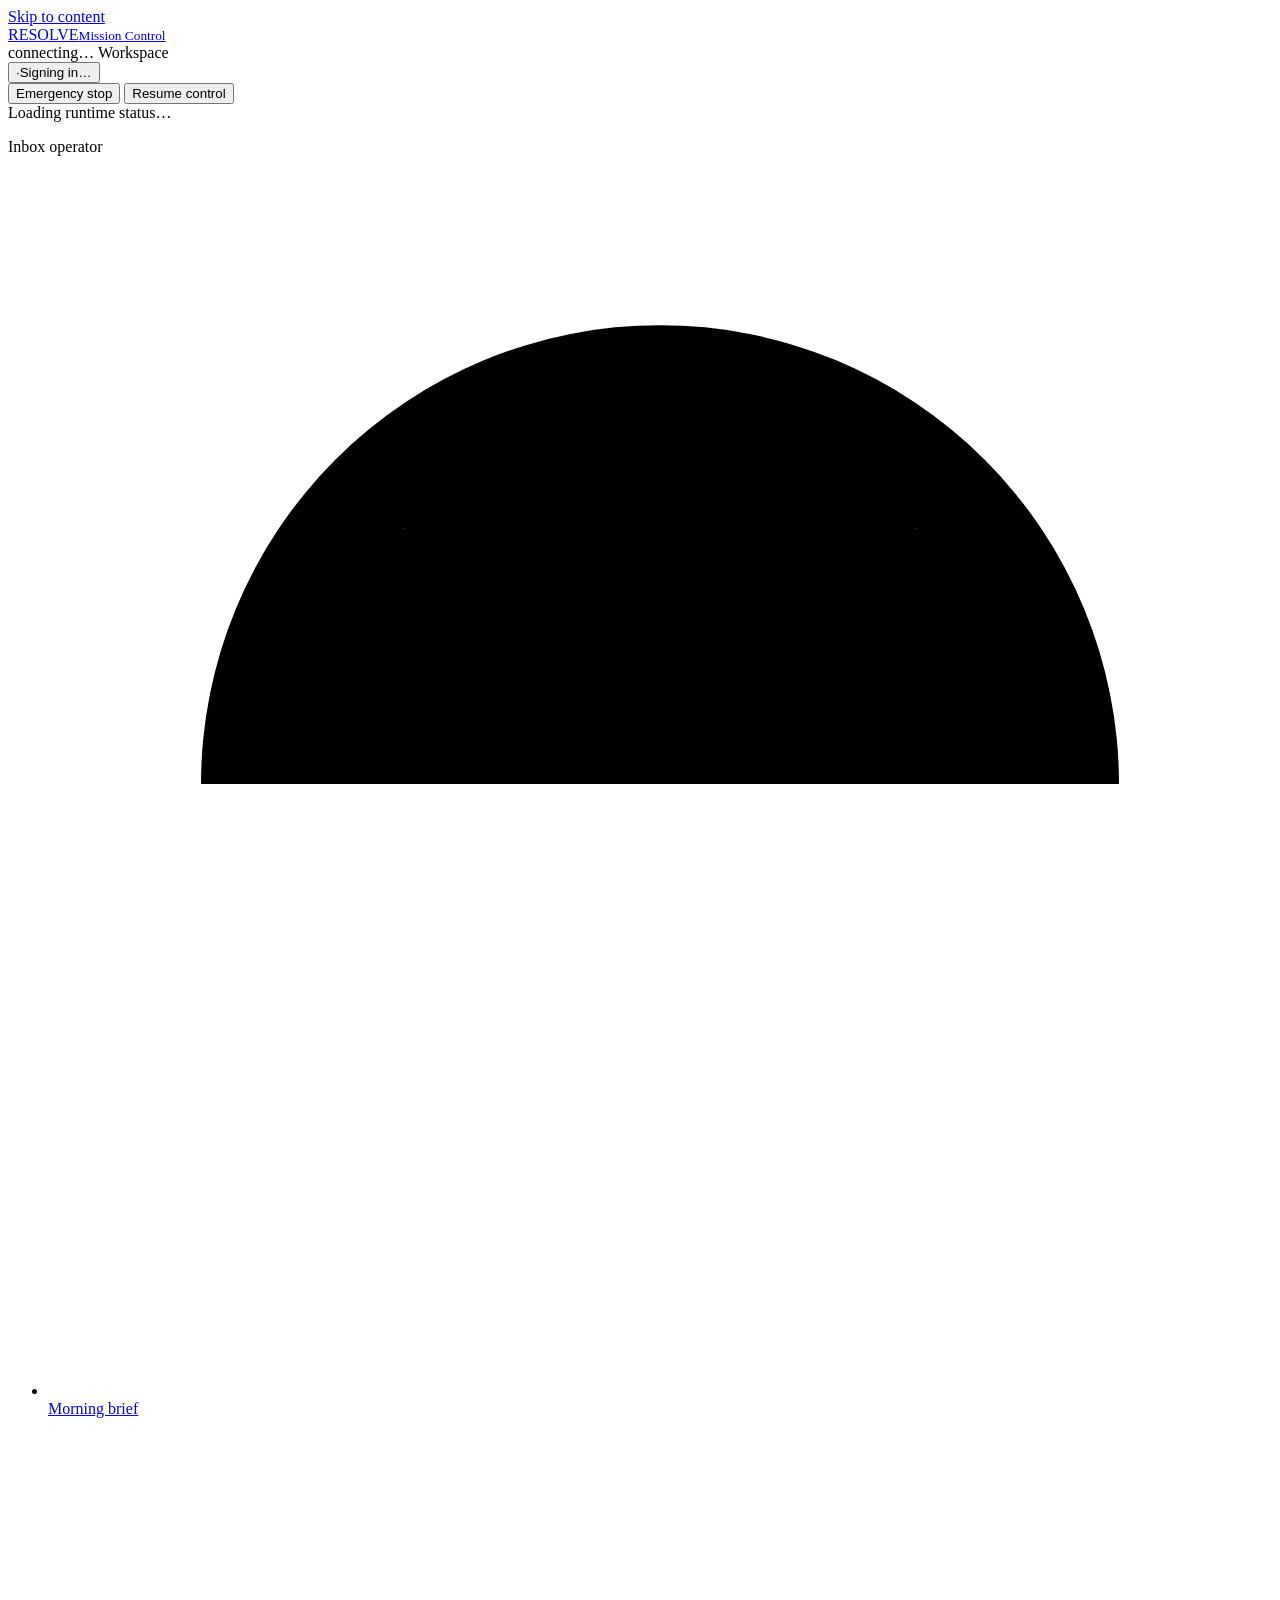
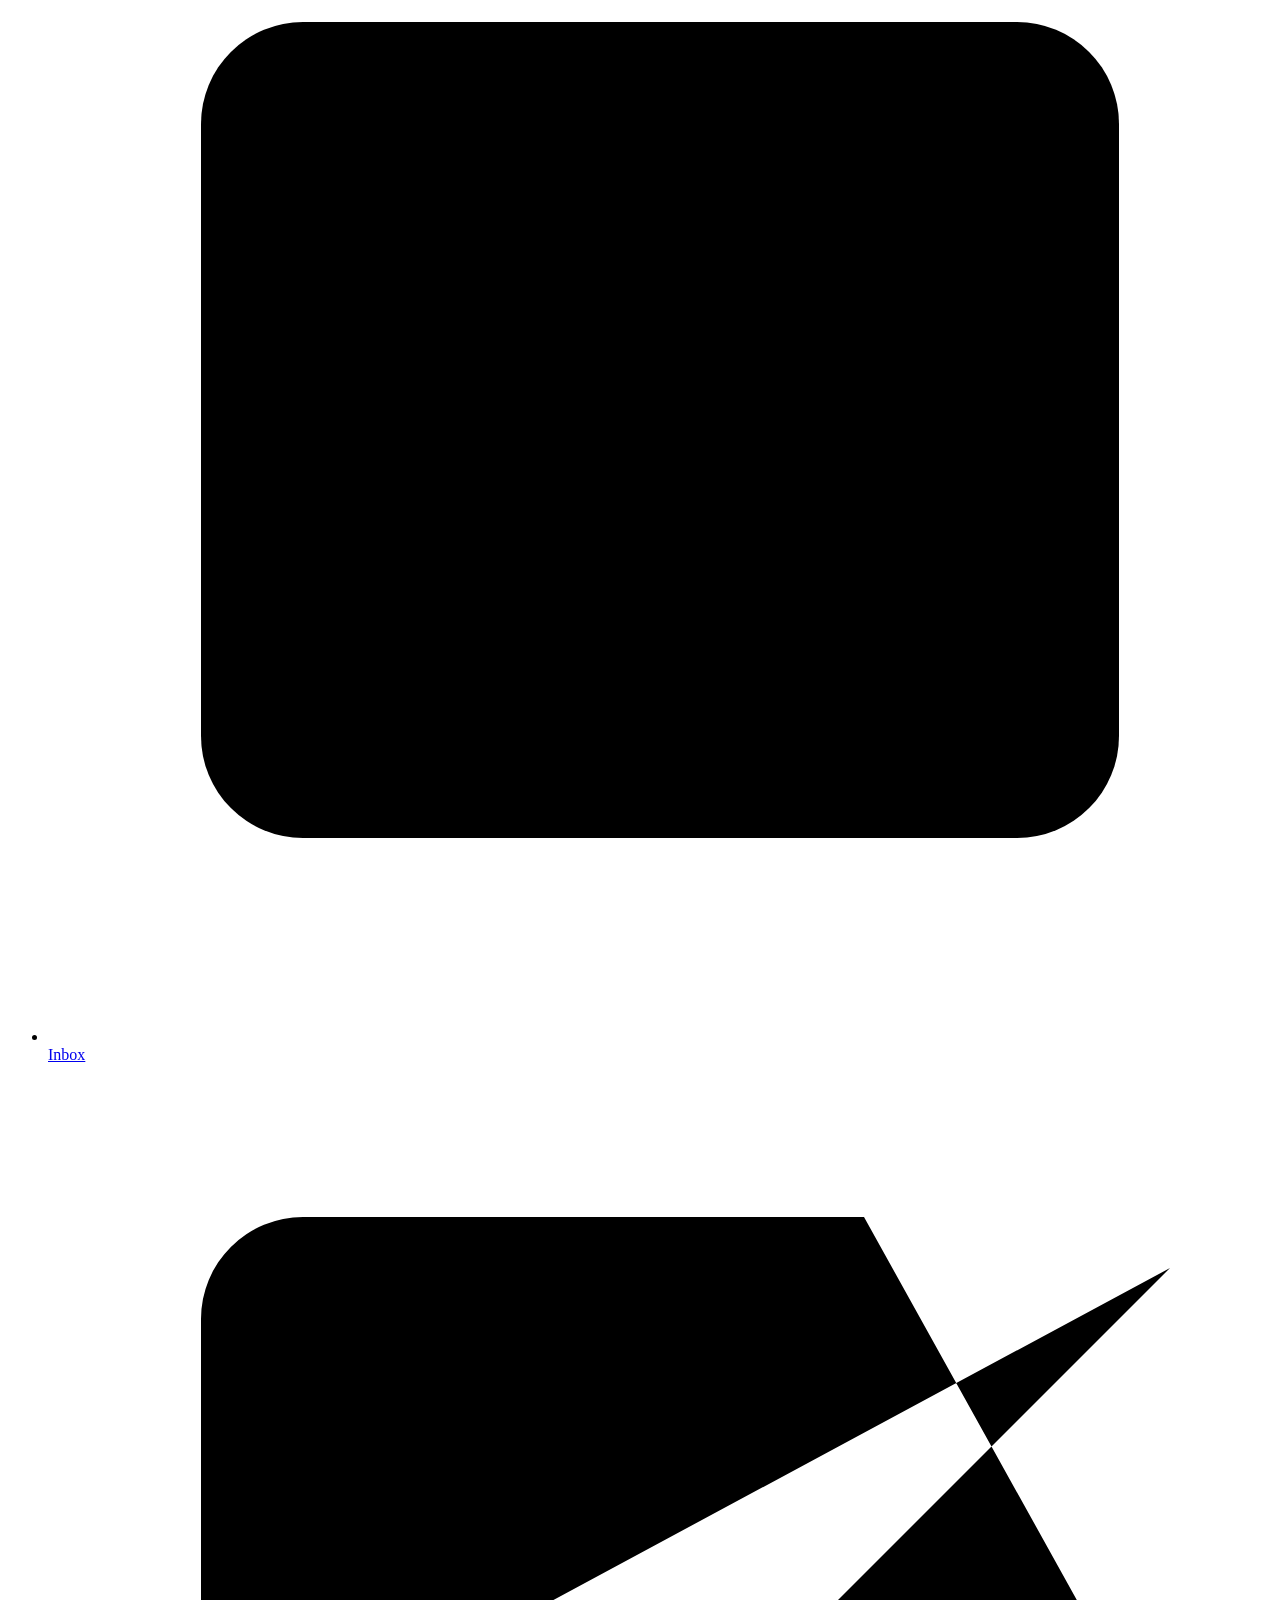
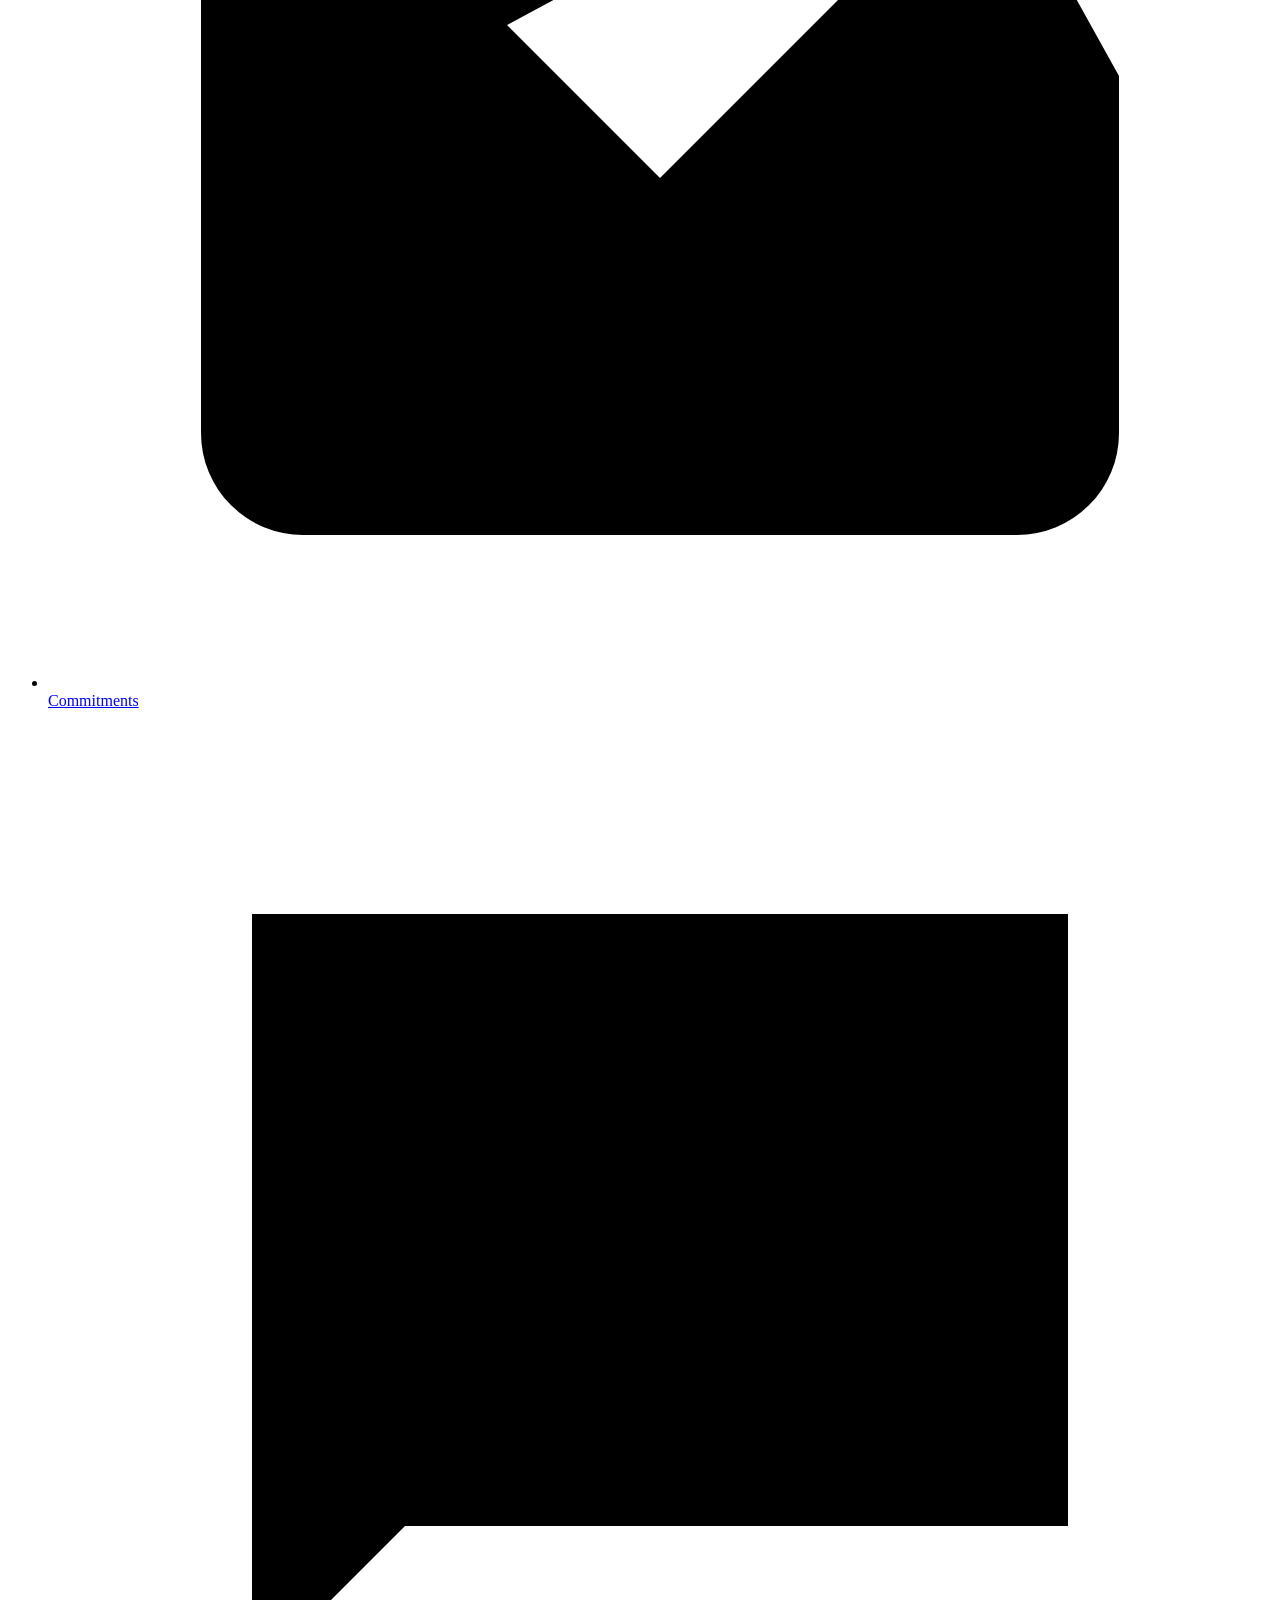
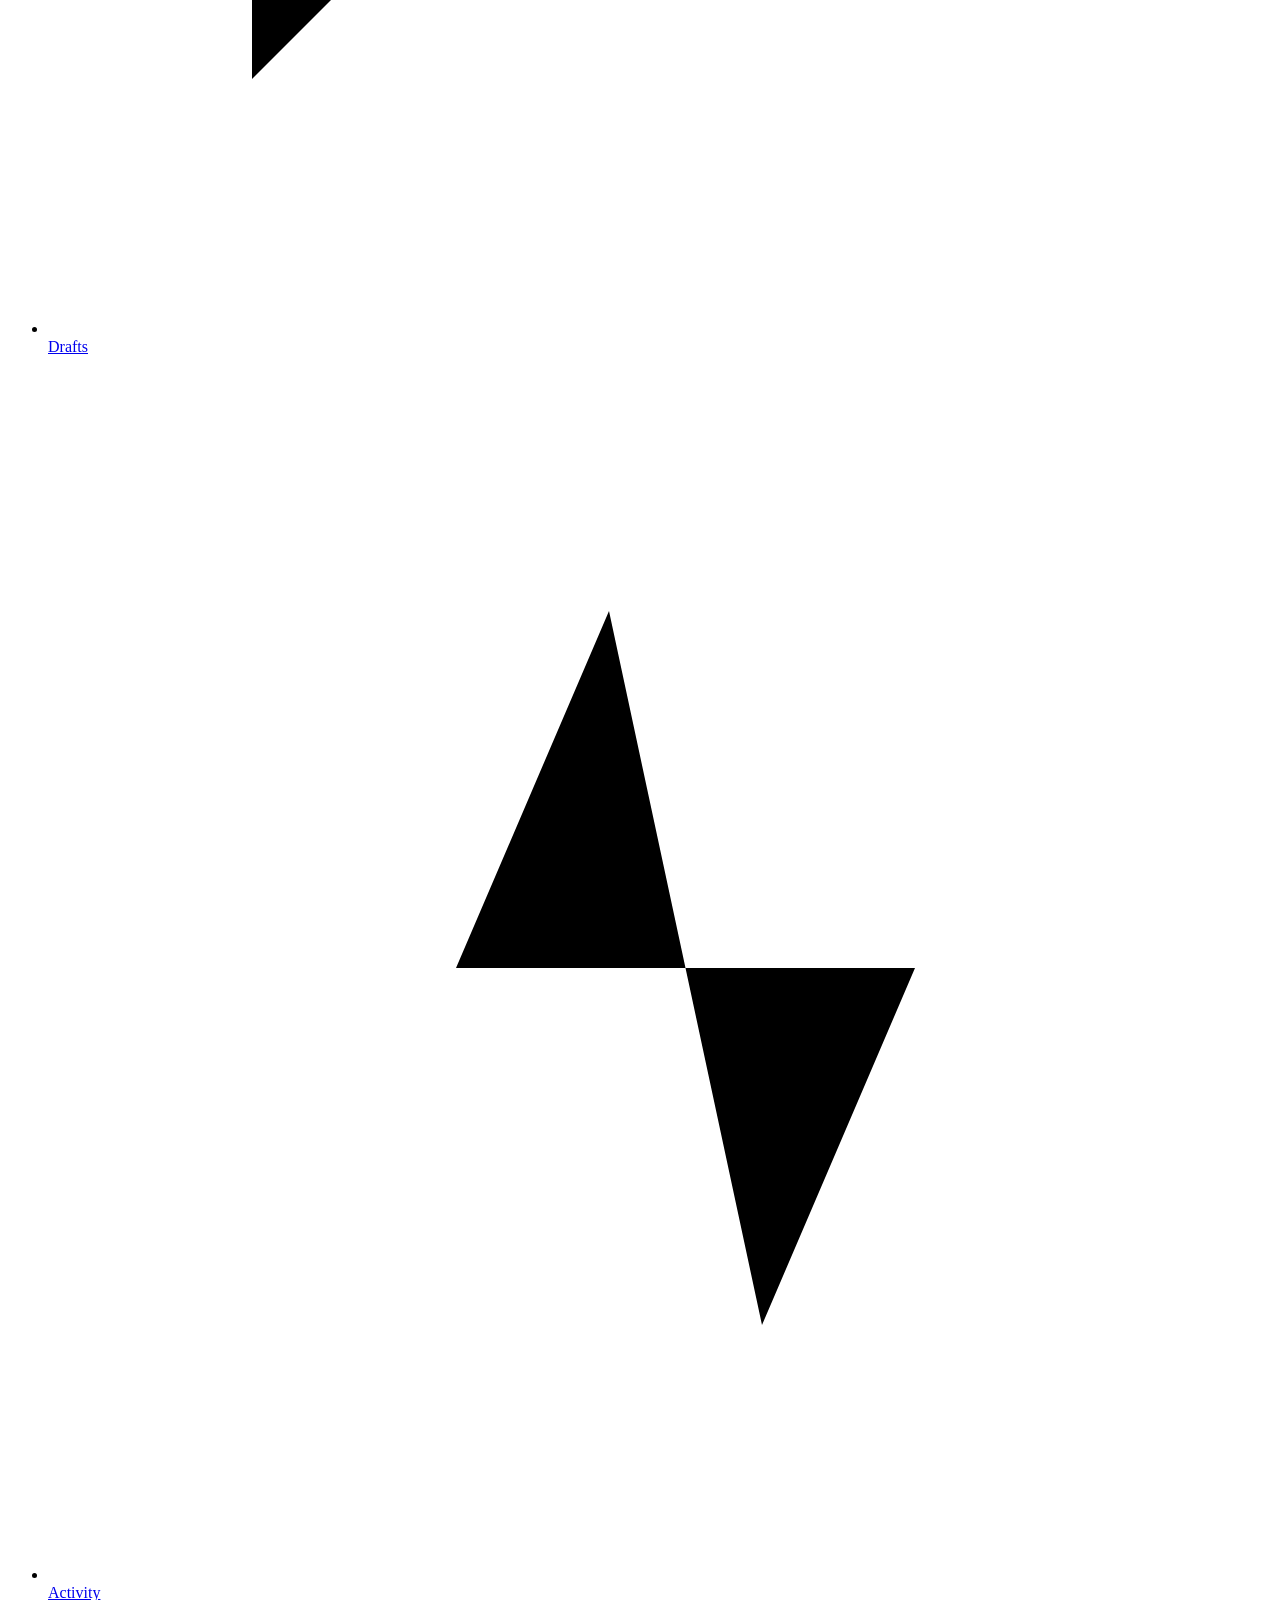
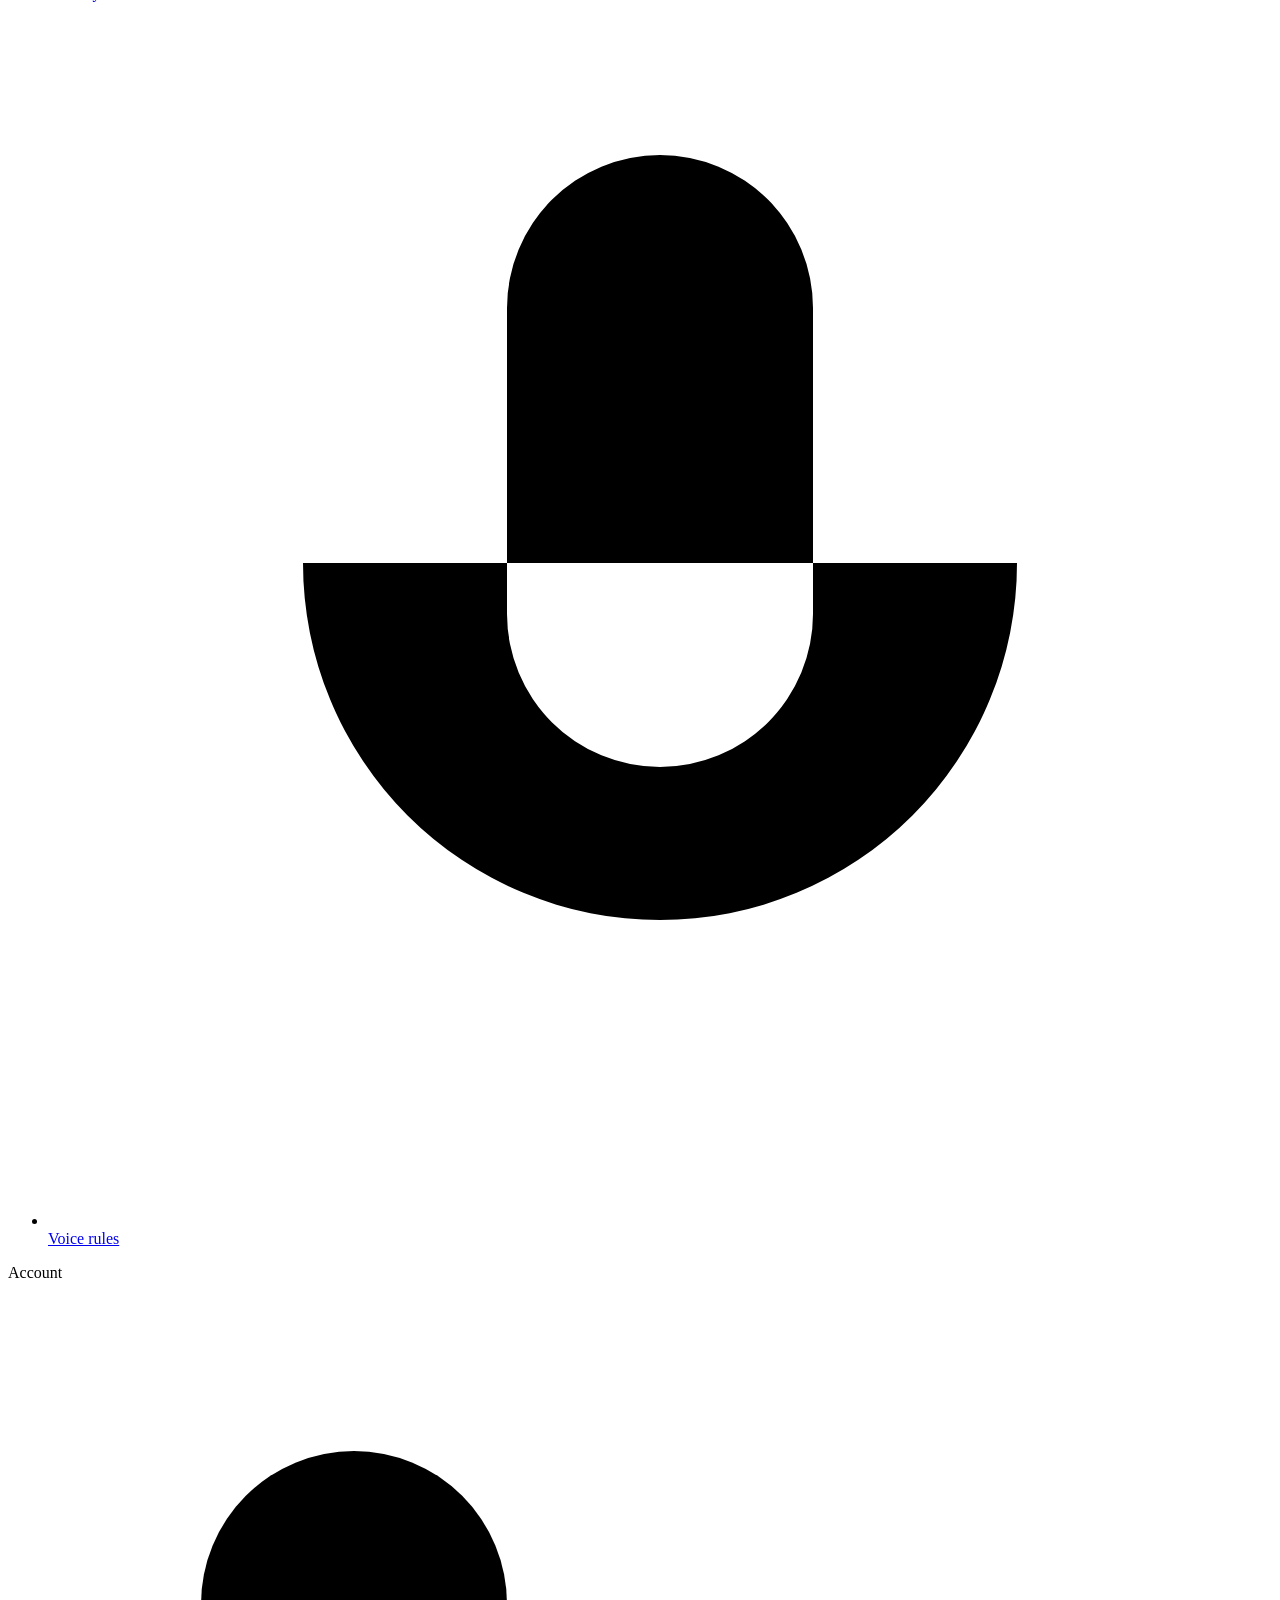
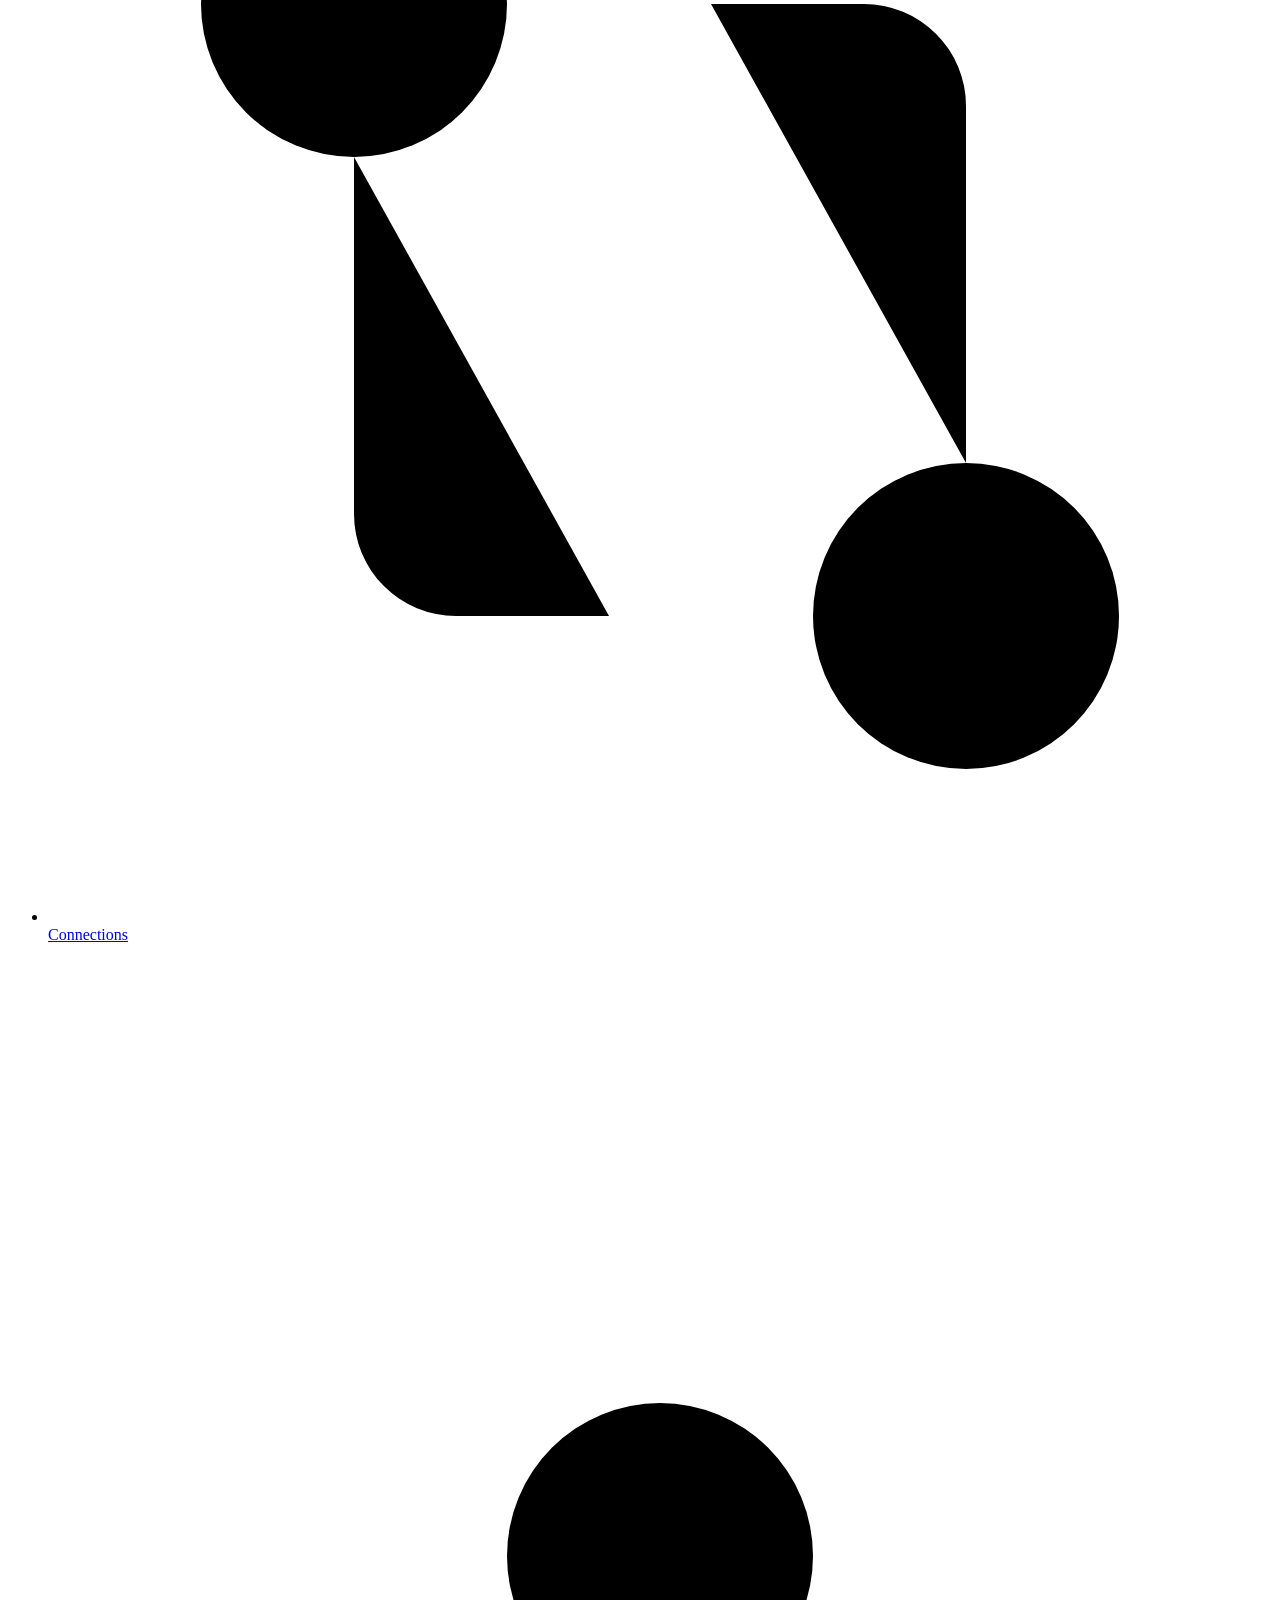
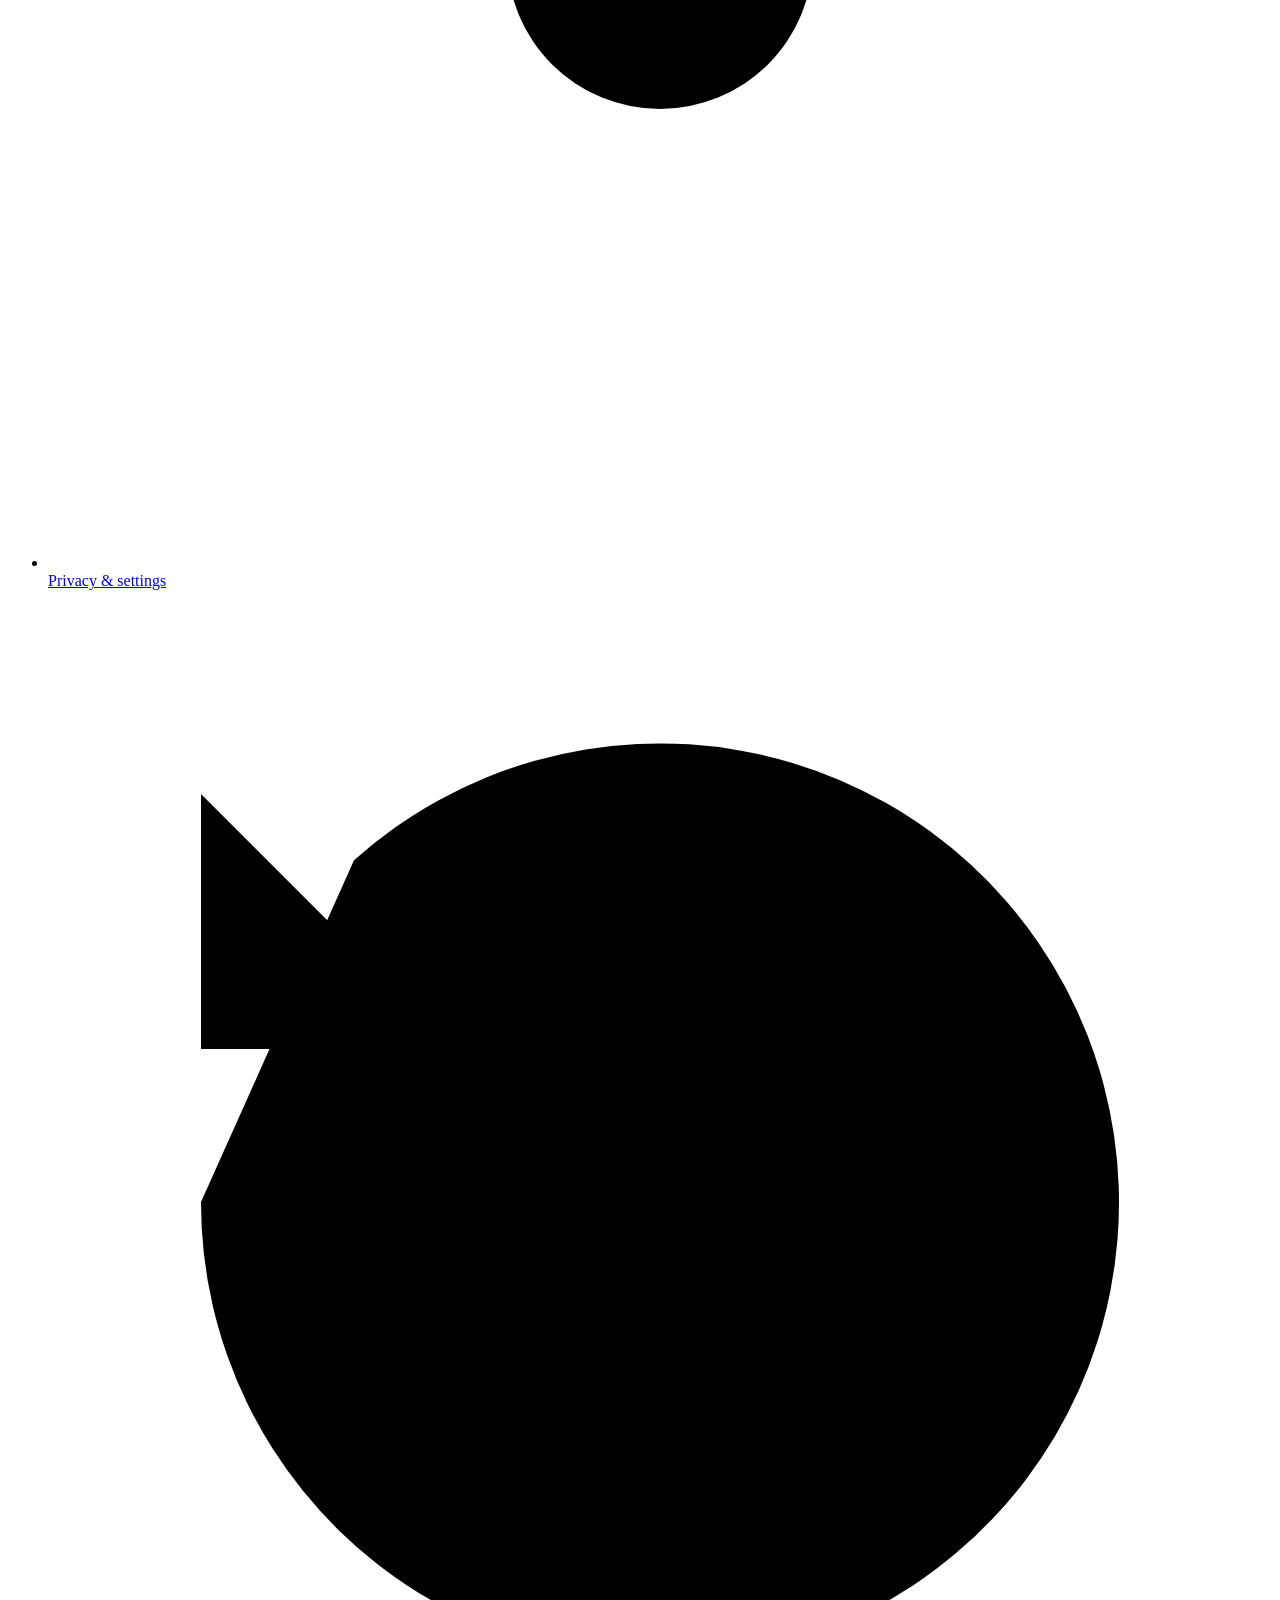
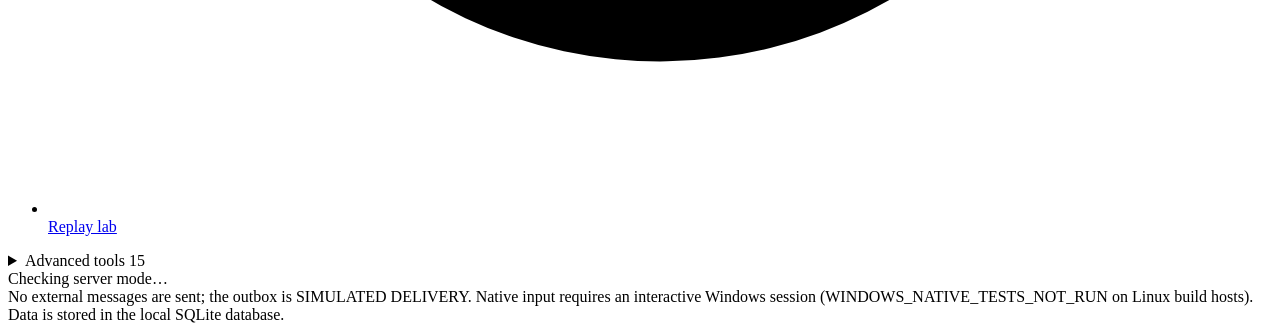
==== commit cef34d7f: "Merge pull request #7 Deploy prep: Render blueprint, Docker fix, logo removed, bold text" ====
--- a/web/index.html
+++ b/web/index.html
@@ -6,14 +6,12 @@
 <link rel="icon" href="/static/mark.svg" type="image/svg+xml">
 <link rel="stylesheet" href="/static/app.css">
 <link rel="stylesheet" href="/static/cream.css">
-<link rel="stylesheet" href="/static/bubble.css">
-<link rel="stylesheet" href="/static/brand-theme.css">
-<link rel="stylesheet" href="/static/inbox.css">
+
 </head>
 <body>
 <a class="skip" href="#main">Skip to content</a>
 <header class="topbar">
-  <a class="brand" href="/" aria-label="RESOLVE home page"><img src="/static/mark.svg" alt="" width="26" height="26"><span>RESOLVE</span><small>Mission Control</small></a>
+  <a class="brand" href="/" aria-label="RESOLVE home page"><span>RESOLVE</span><small>Mission Control</small></a>
   <div class="topbar-status">
     <span class="chip chip-muted" id="healthChip" role="status" aria-live="polite"><span class="led" aria-hidden="true"></span><span id="health">connecting…</span></span>
     <label class="sr-only" for="workspaceSwitcher">Workspace</label>
@@ -672,7 +670,7 @@
 </div>
 <dialog id="authDialog" aria-labelledby="authTitle" aria-describedby="authLead">
   <form id="authForm" class="auth-form" novalidate>
-    <div class="auth-brand"><img src="/static/mark.svg" alt="" width="28" height="28"><span>RESOLVE</span></div>
+    <div class="auth-brand"><span>RESOLVE</span></div>
     <h2 id="authTitle">Welcome</h2>
     <p id="authLead" class="muted small">Everything you create here is private to your account, and you can delete it at any time.</p>
     <button class="btn btn-primary btn-block" id="authDemo" type="button">Try it now: create a demo account</button>
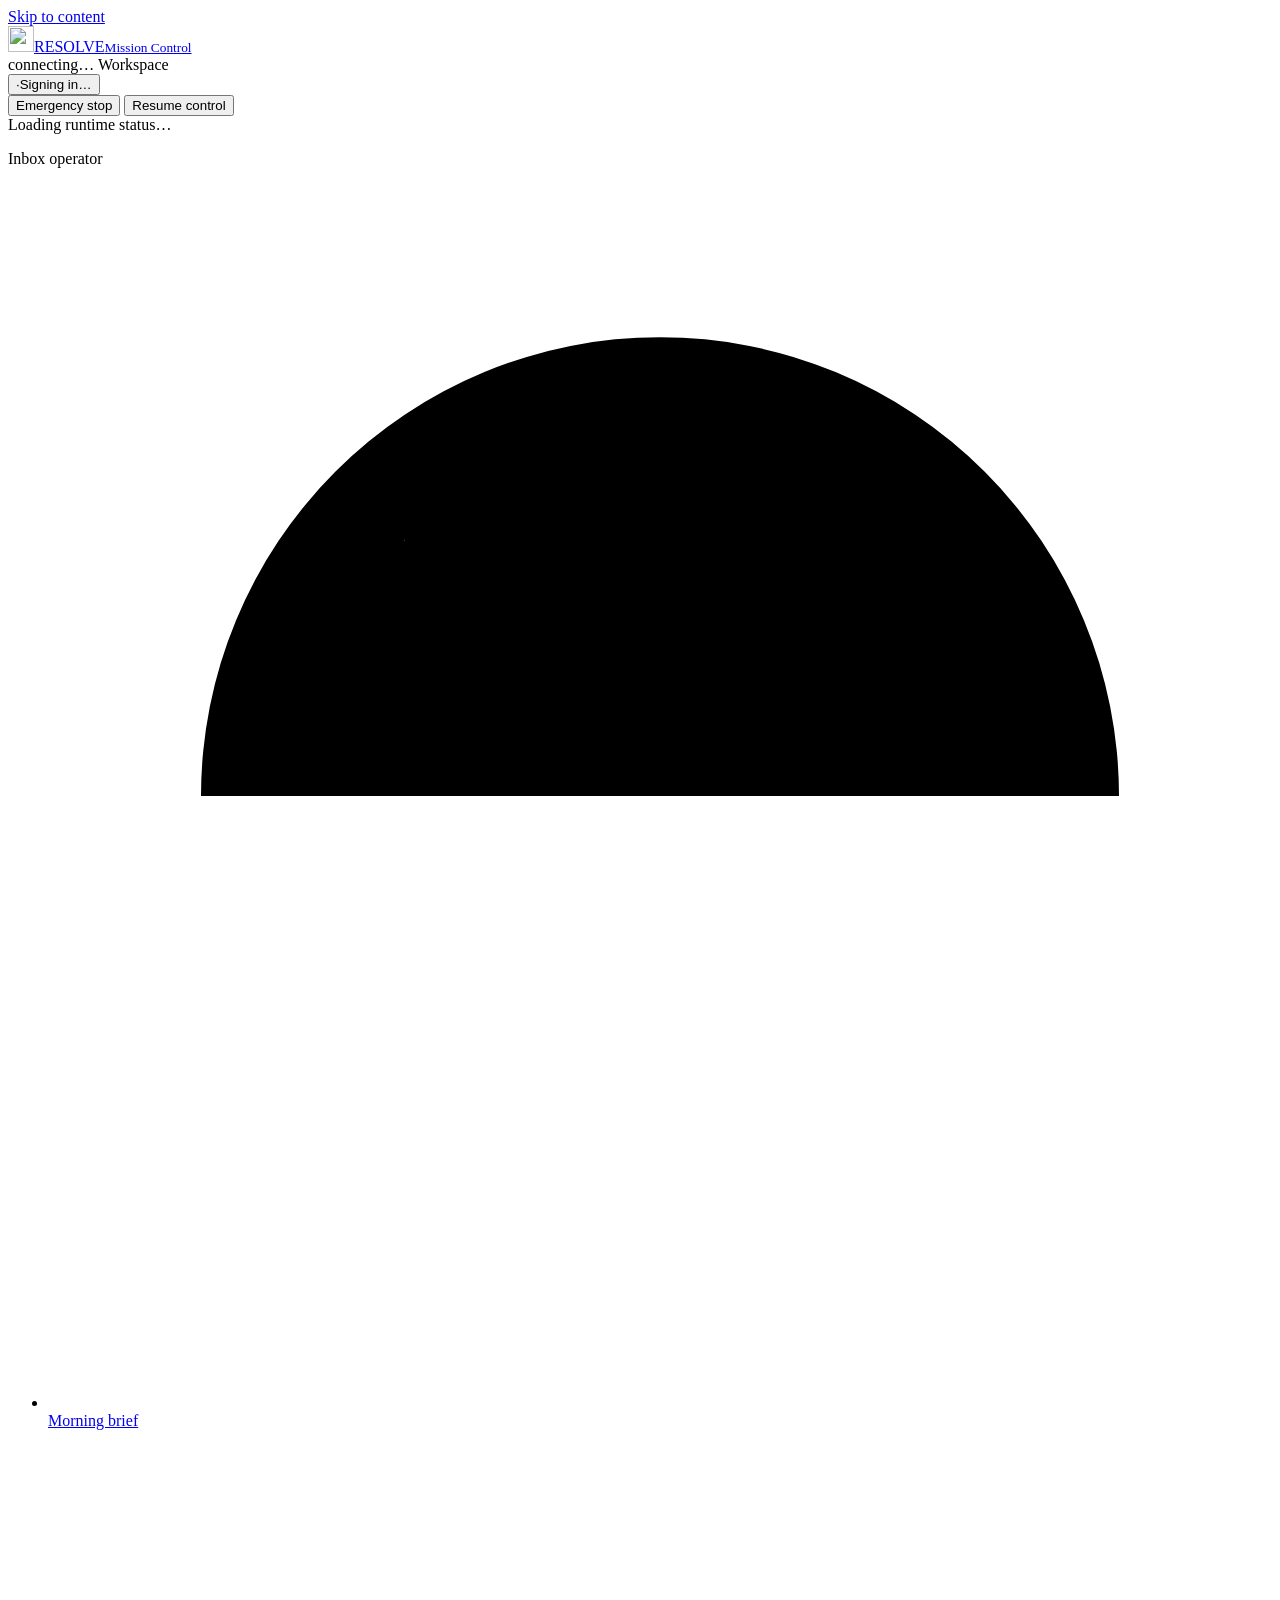
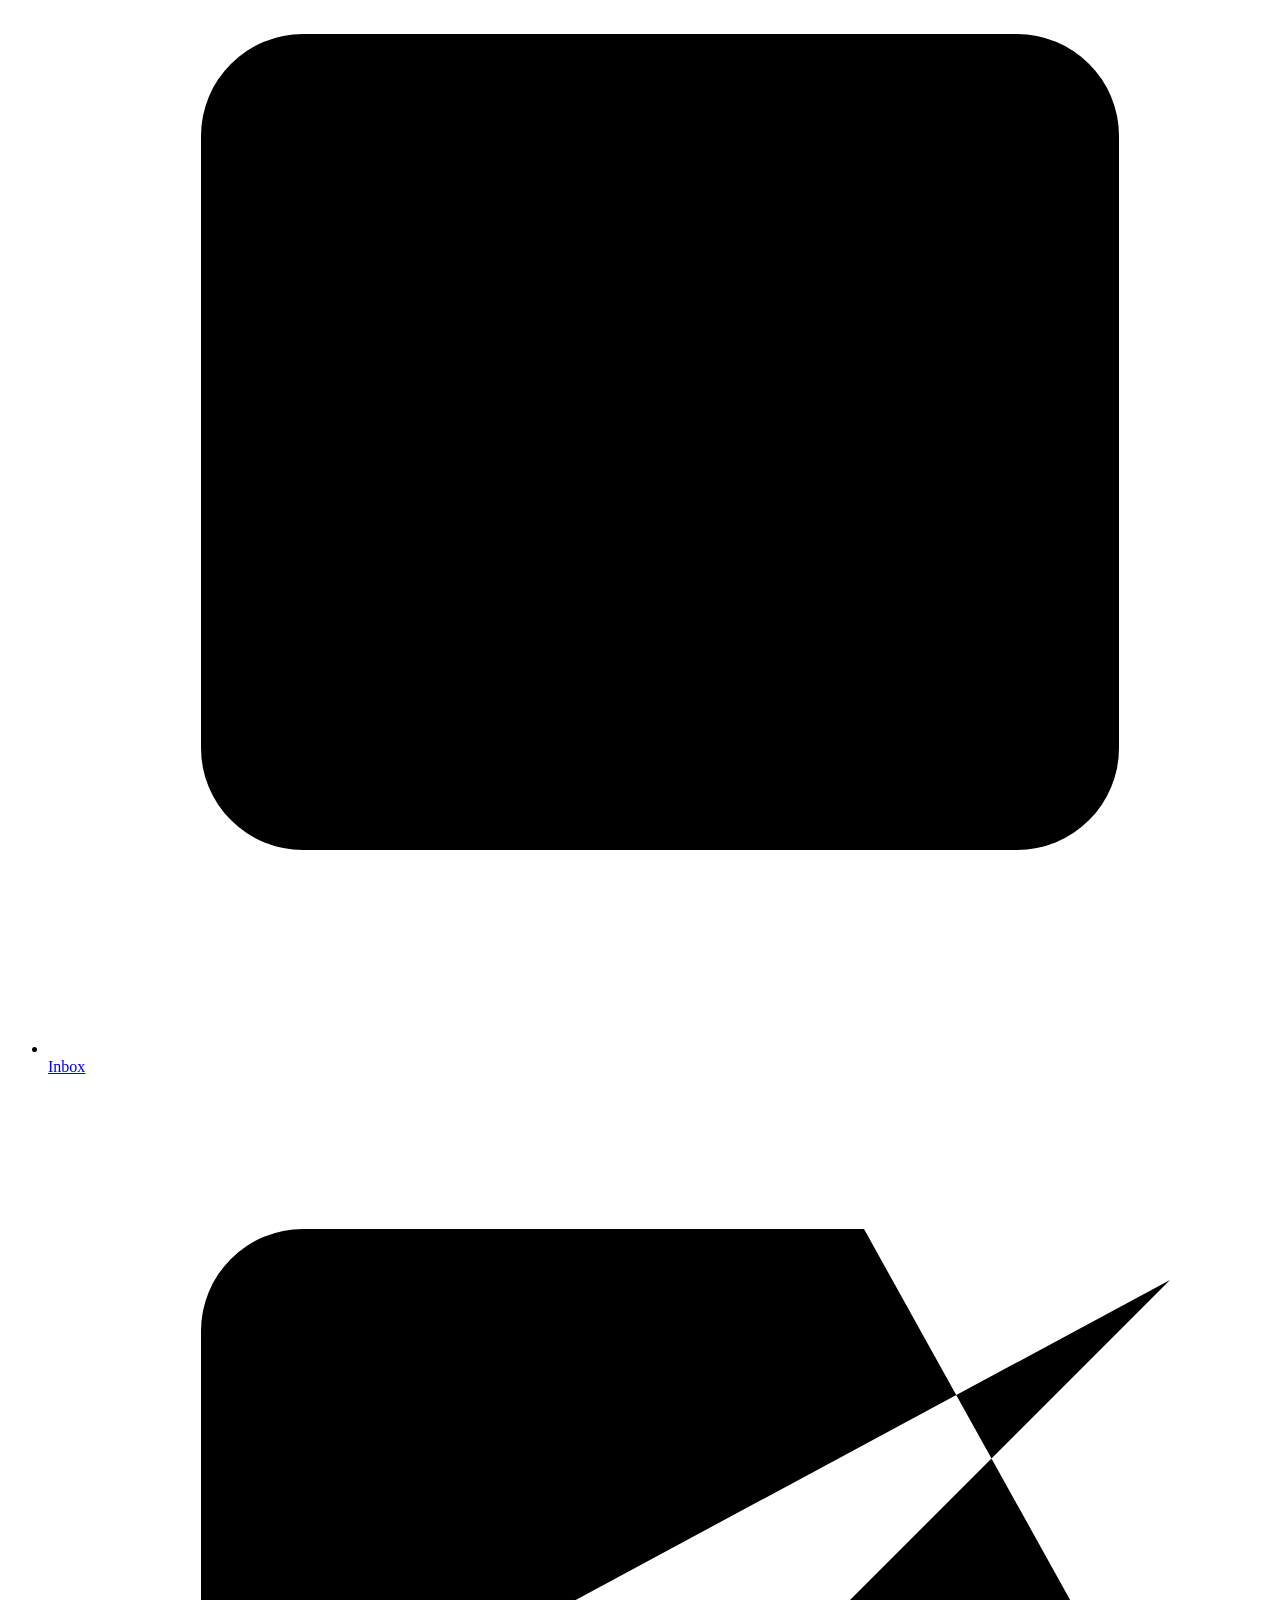
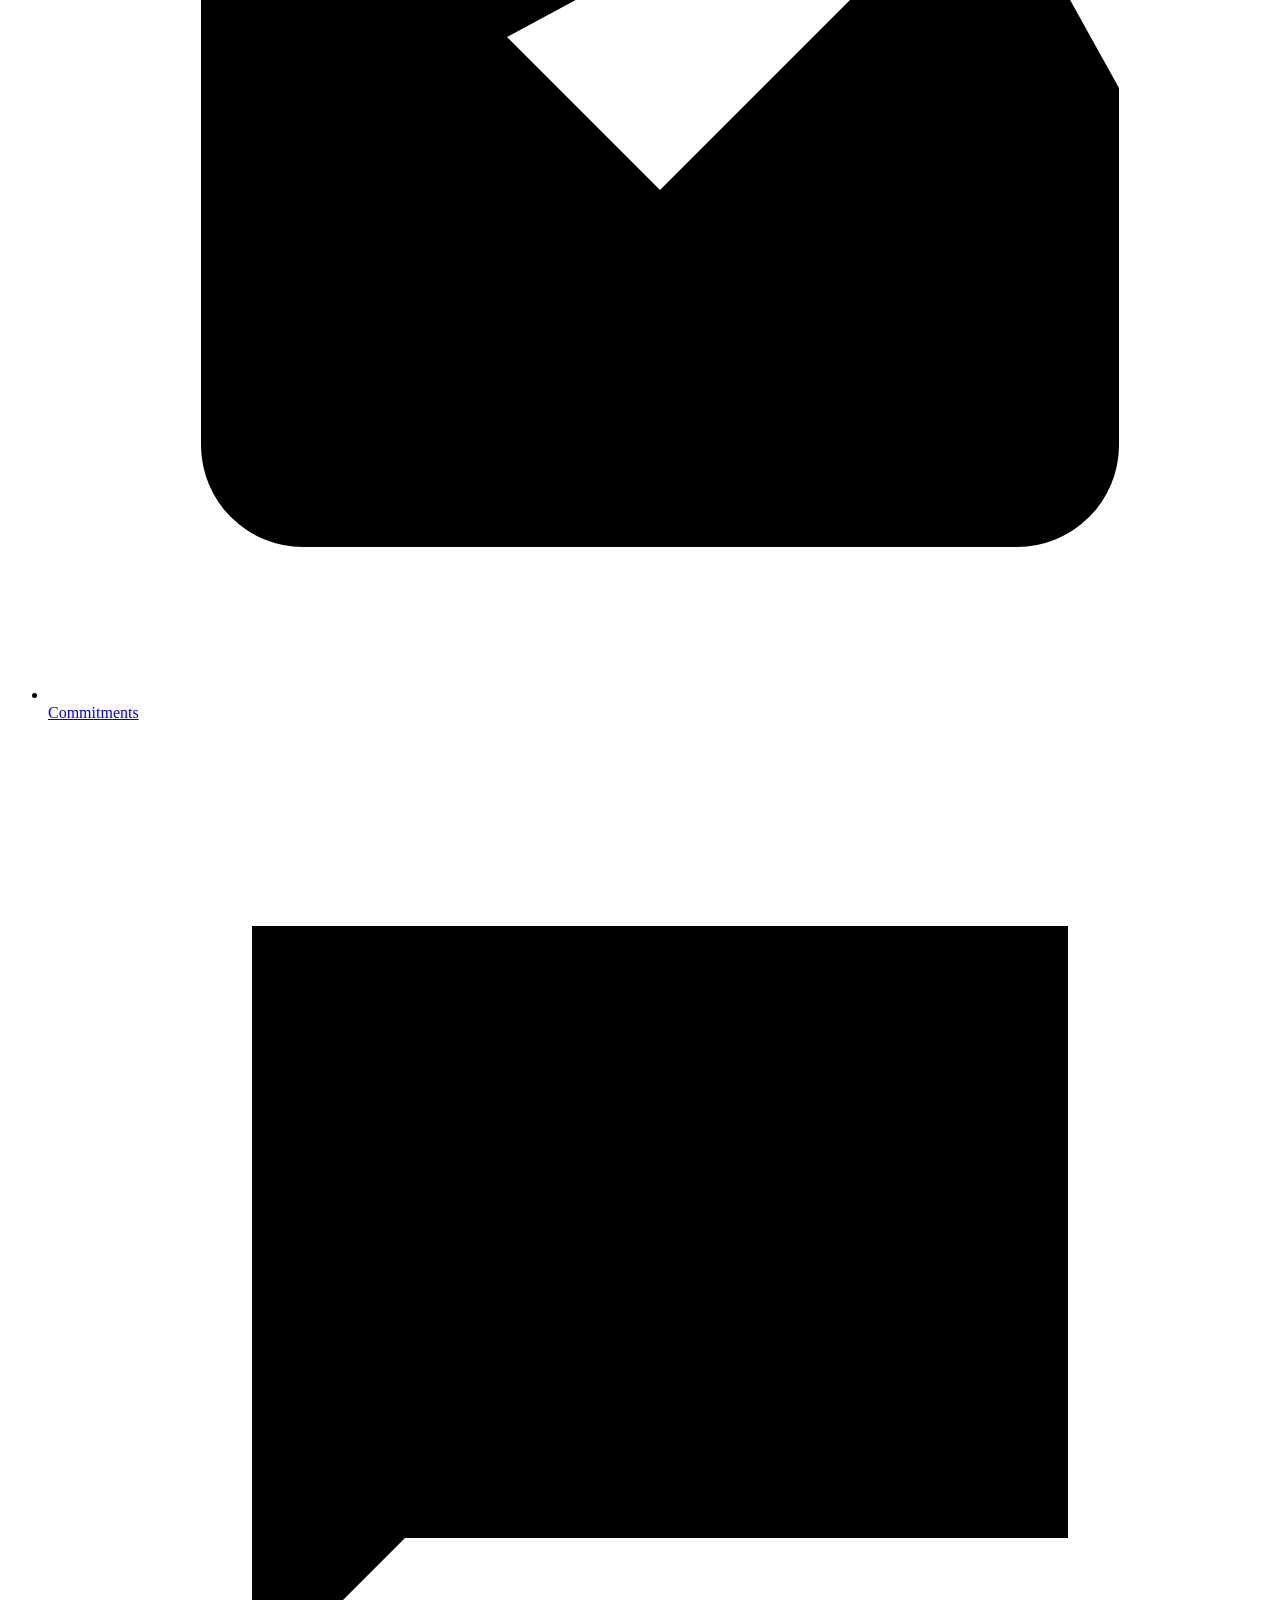
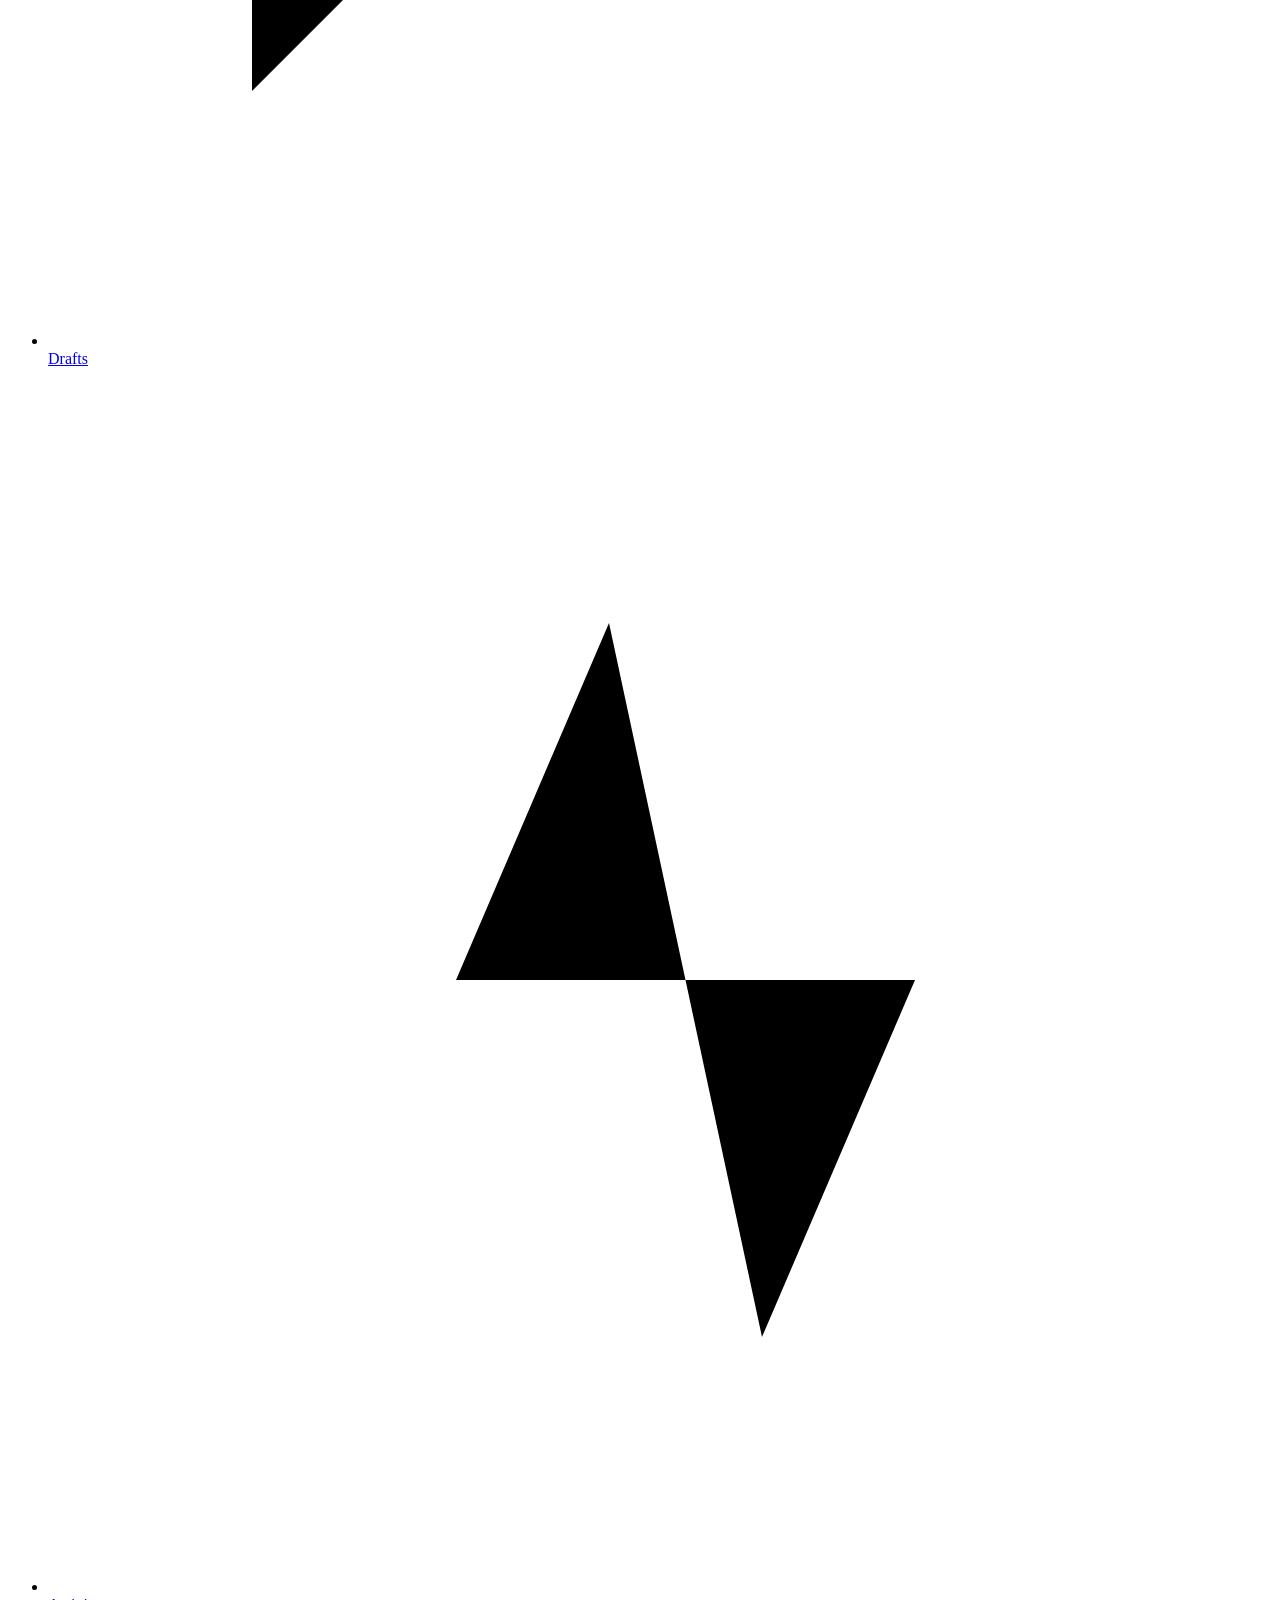
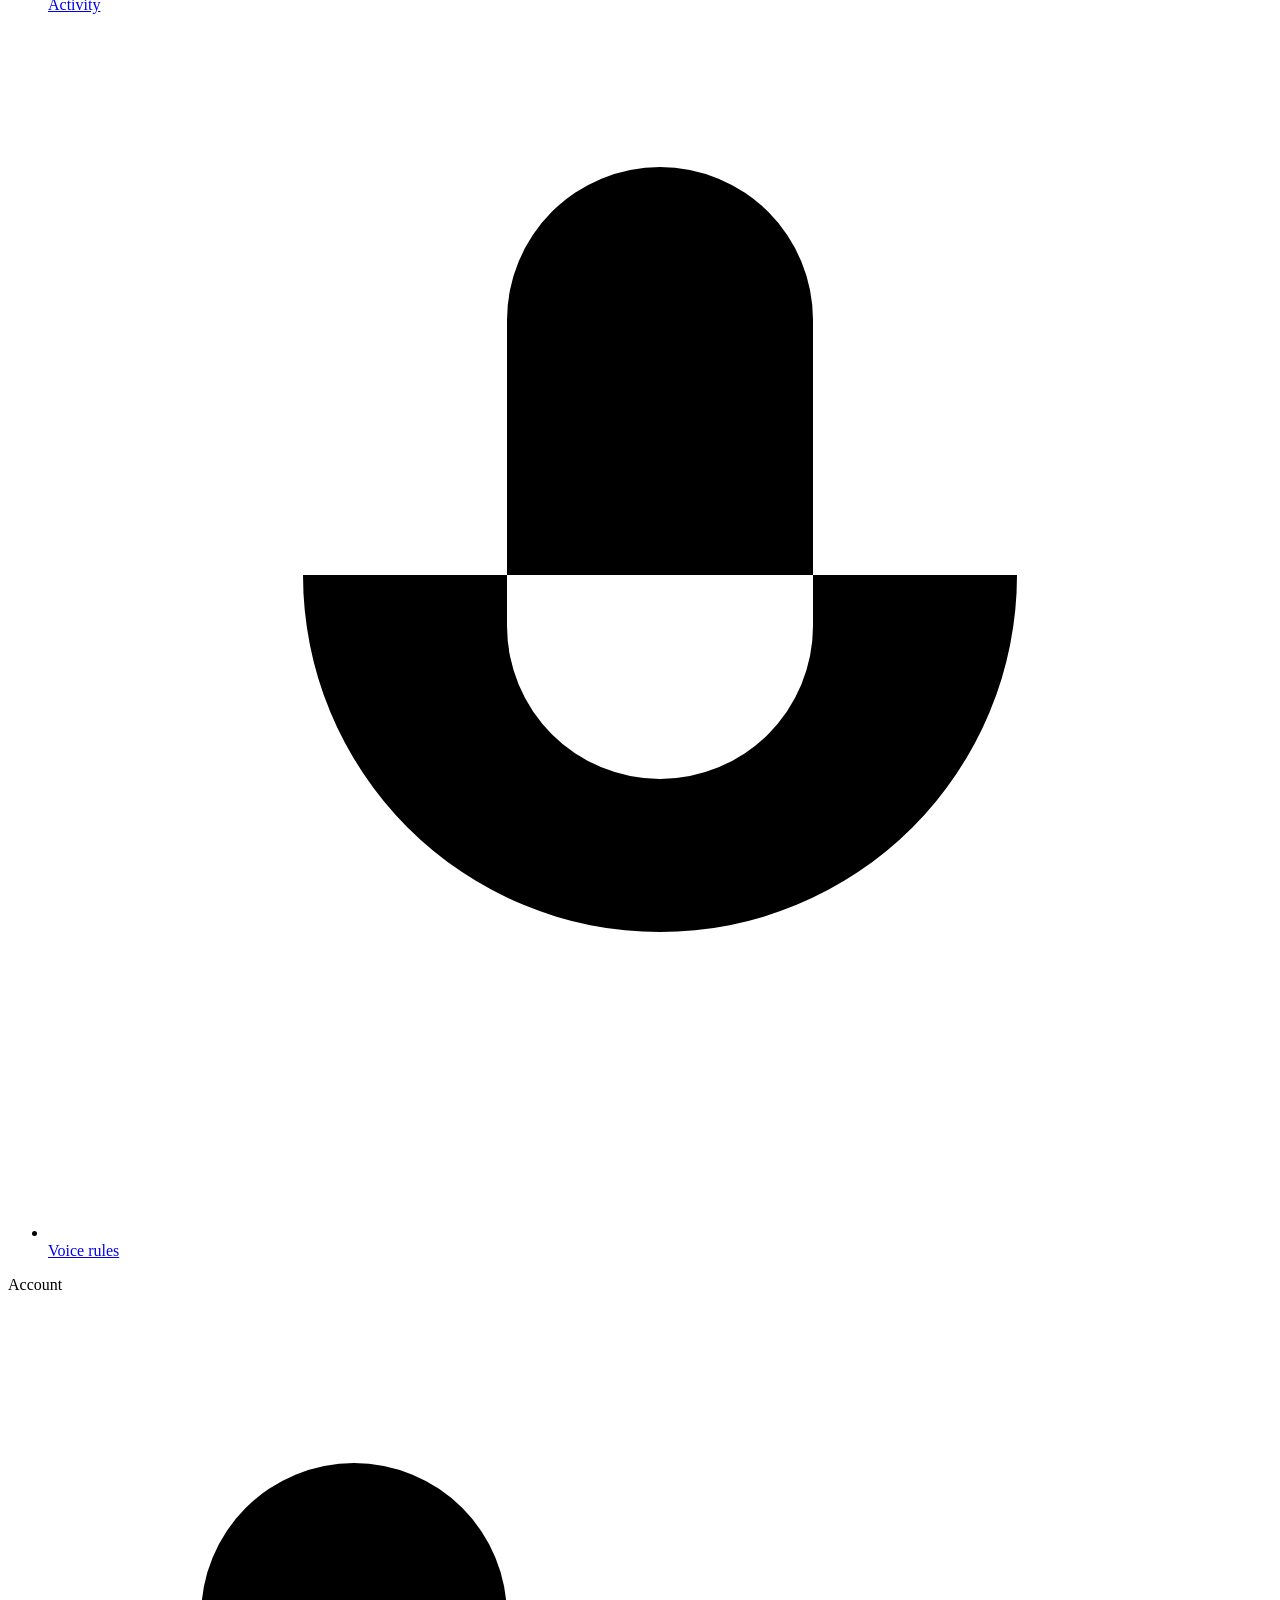
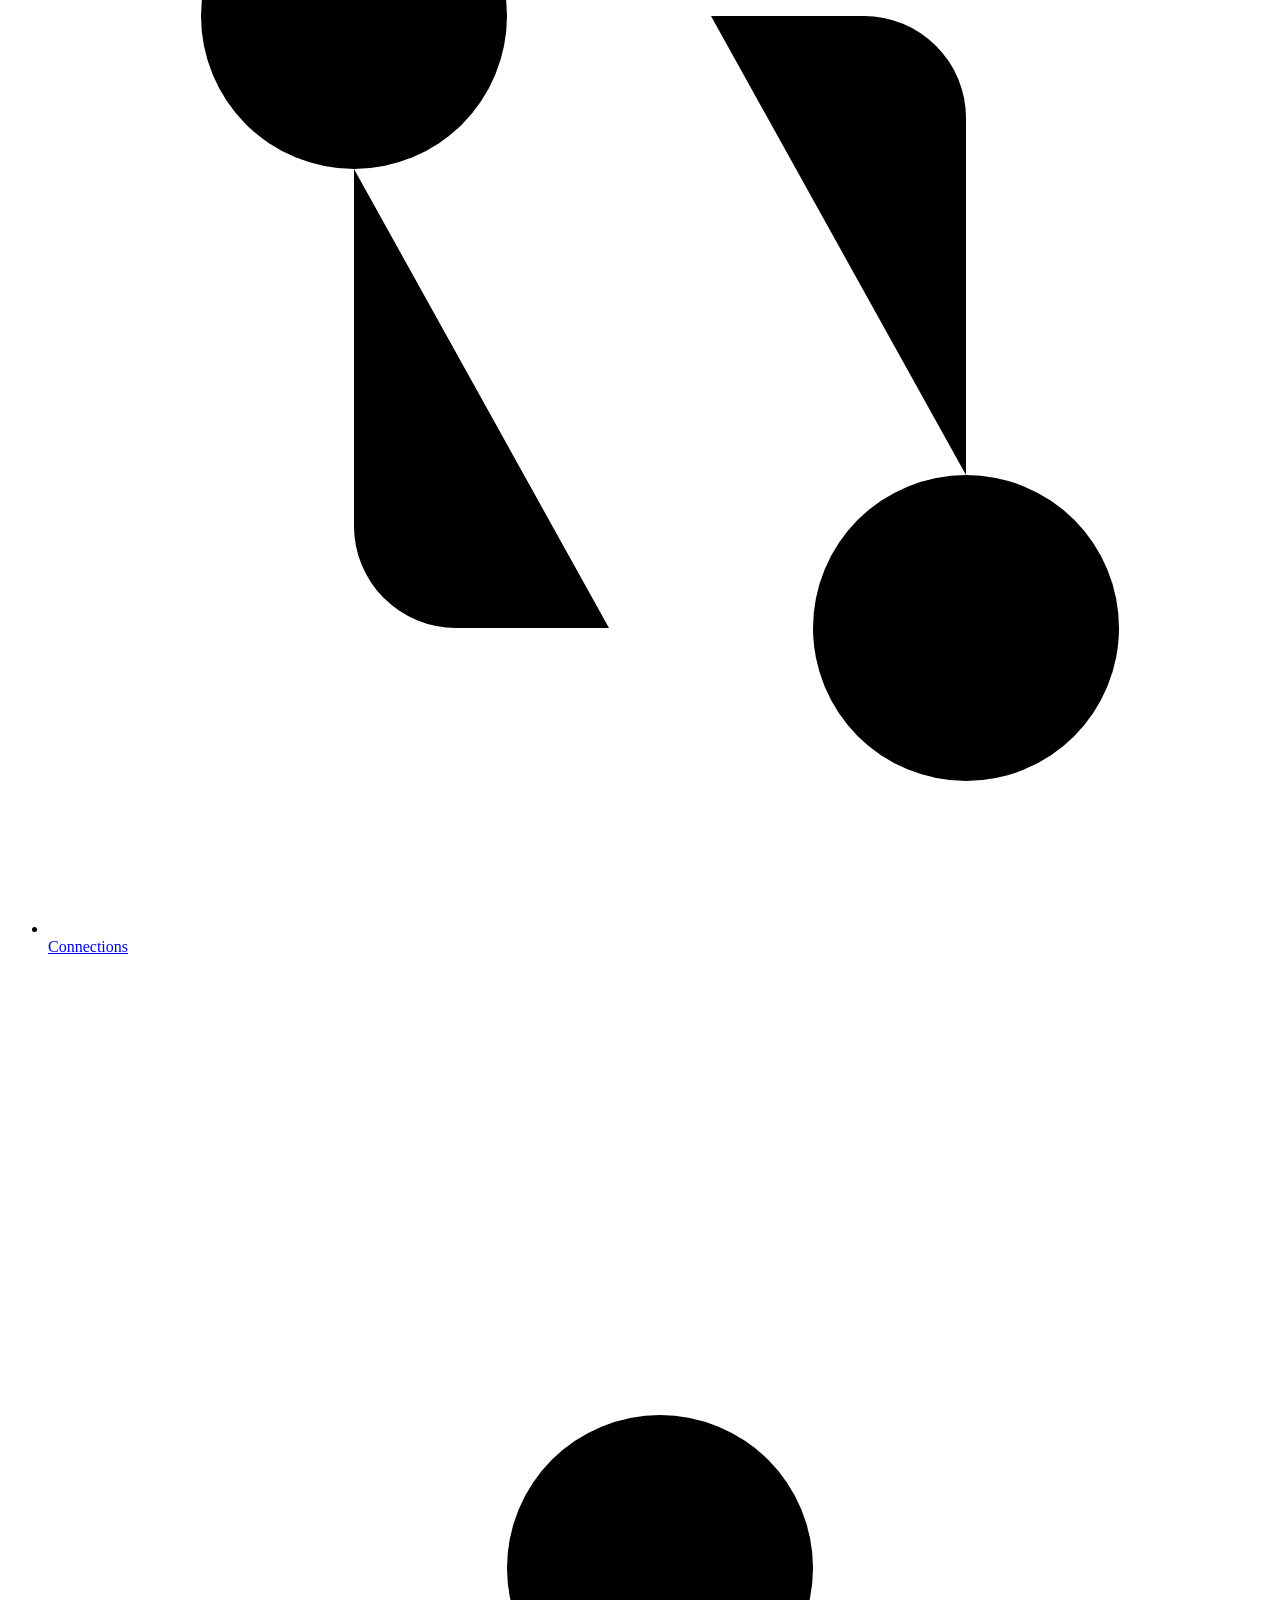
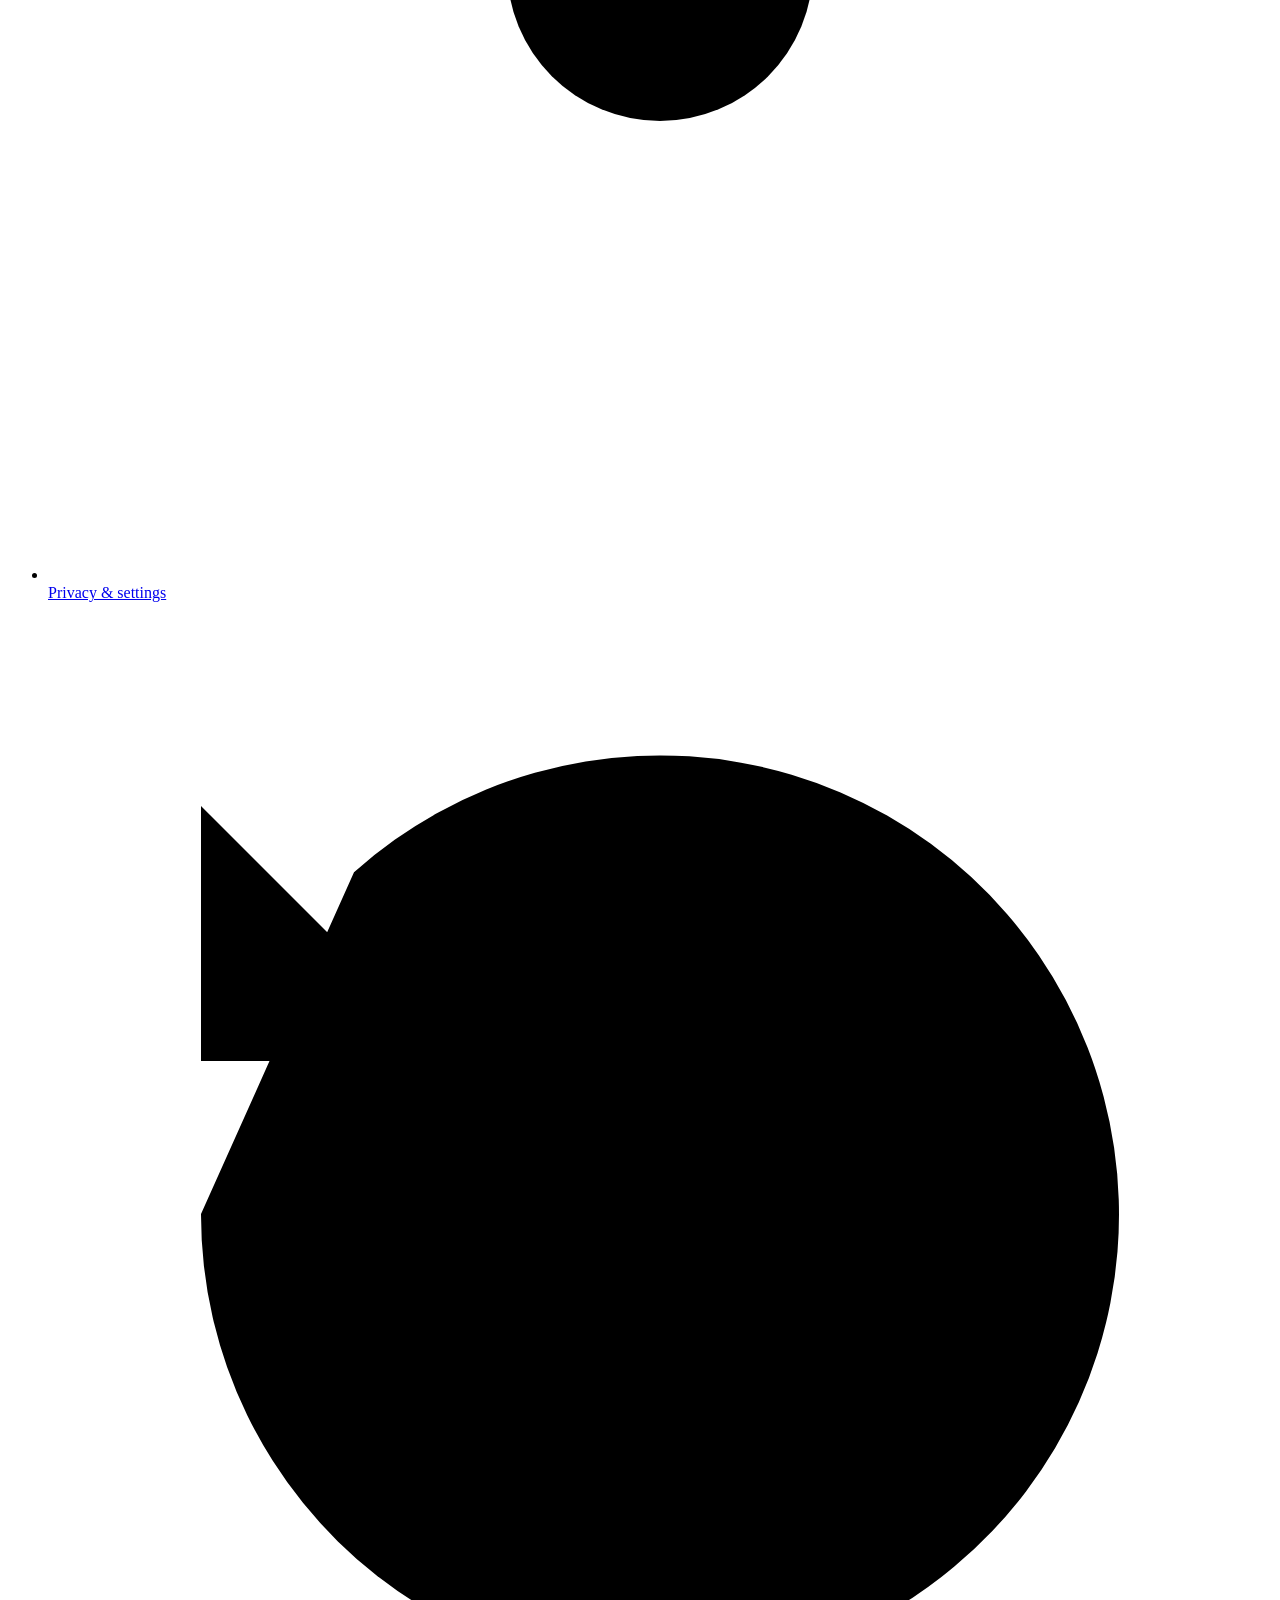
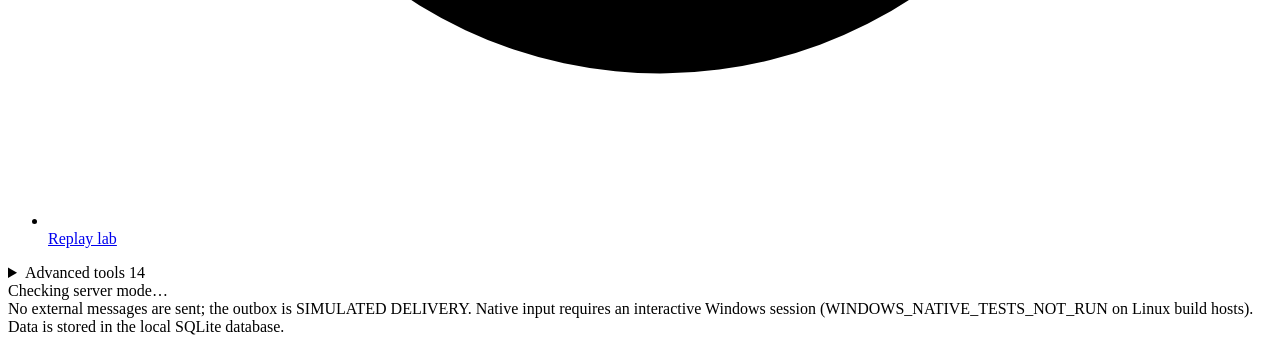
==== commit 6552db56: "LOCAL mode on a real local mail server, model-provider layer, atomic WAL migrations, nav and stale b" ====
--- a/web/index.html
+++ b/web/index.html
@@ -6,12 +6,14 @@
 <link rel="icon" href="/static/mark.svg" type="image/svg+xml">
 <link rel="stylesheet" href="/static/app.css">
 <link rel="stylesheet" href="/static/cream.css">
-
+<link rel="stylesheet" href="/static/bubble.css">
+<link rel="stylesheet" href="/static/brand-theme.css">
+<link rel="stylesheet" href="/static/inbox.css">
 </head>
 <body>
 <a class="skip" href="#main">Skip to content</a>
 <header class="topbar">
-  <a class="brand" href="/" aria-label="RESOLVE home page"><span>RESOLVE</span><small>Mission Control</small></a>
+  <a class="brand" href="/" aria-label="RESOLVE home page"><img src="/static/mark.svg" alt="" width="26" height="26"><span>RESOLVE</span><small>Mission Control</small></a>
   <div class="topbar-status">
     <span class="chip chip-muted" id="healthChip" role="status" aria-live="polite"><span class="led" aria-hidden="true"></span><span id="health">connecting…</span></span>
     <label class="sr-only" for="workspaceSwitcher">Workspace</label>
@@ -51,7 +53,7 @@
       <li><a href="#replay" data-view="replay"><svg viewBox="0 0 24 24" aria-hidden="true"><path d="M3 12a9 9 0 1 0 3-6.7M3 4v5h5"/></svg>Replay lab</a></li>
     </ul>
     <details class="nav-more">
-      <summary>Advanced tools <span class="nav-count">15</span></summary>
+      <summary>Advanced tools <span class="nav-count">14</span></summary>
       <ul class="nav-sub">
       <li><a href="#view-flagship" data-view="flagship"><svg viewBox="0 0 24 24" aria-hidden="true"><path d="M12 2l3 7h7l-5.5 4.5L18.5 21 12 16.8 5.5 21l2-7.5L2 9h7z"/></svg>Flagship mission</a></li>
       <li><a href="#view-cloud" data-view="cloud"><svg viewBox="0 0 24 24" aria-hidden="true"><rect x="2" y="3" width="20" height="14" rx="2"/><line x1="8" y1="21" x2="16" y2="21"/><line x1="12" y1="17" x2="12" y2="21"/></svg>Cloud computer</a></li>
@@ -65,6 +67,7 @@
       <li><a href="#view-bench" data-view="bench"><svg viewBox="0 0 24 24" aria-hidden="true"><path d="M5 20V10M12 20V4M19 20v-7"/></svg>Benchmarks</a></li>
       <li><a href="#view-sim" data-view="sim"><svg viewBox="0 0 24 24" aria-hidden="true"><path d="M12 3a3 3 0 0 1 3 3v6a3 3 0 0 1-6 0V6a3 3 0 0 1 3-3zM5 11a7 7 0 0 0 14 0M12 18v3"/></svg>Voice &amp; simulator</a></li>
       <li><a href="#view-windows" data-view="windows"><svg viewBox="0 0 24 24" aria-hidden="true"><path d="M3 5h18v12H3zM8 21h8M12 17v4"/></svg>Windows native</a></li>
+      <li><a href="#view-mission" data-view="mission"><svg viewBox="0 0 24 24" aria-hidden="true"><circle cx="12" cy="12" r="9"/><path d="M12 7v5l3 3"/></svg>Mission control (IEEC)</a></li>
       <li><a href="#view-ledger" data-view="ledger"><svg viewBox="0 0 24 24" aria-hidden="true"><path d="M5 4h14v16H5zM8 8h8M8 12h8M8 16h5"/></svg>Ledger &amp; registry</a></li>
       </ul>
     </details>
@@ -670,7 +673,7 @@
 </div>
 <dialog id="authDialog" aria-labelledby="authTitle" aria-describedby="authLead">
   <form id="authForm" class="auth-form" novalidate>
-    <div class="auth-brand"><span>RESOLVE</span></div>
+    <div class="auth-brand"><img src="/static/mark.svg" alt="" width="28" height="28"><span>RESOLVE</span></div>
     <h2 id="authTitle">Welcome</h2>
     <p id="authLead" class="muted small">Everything you create here is private to your account, and you can delete it at any time.</p>
     <button class="btn btn-primary btn-block" id="authDemo" type="button">Try it now: create a demo account</button>
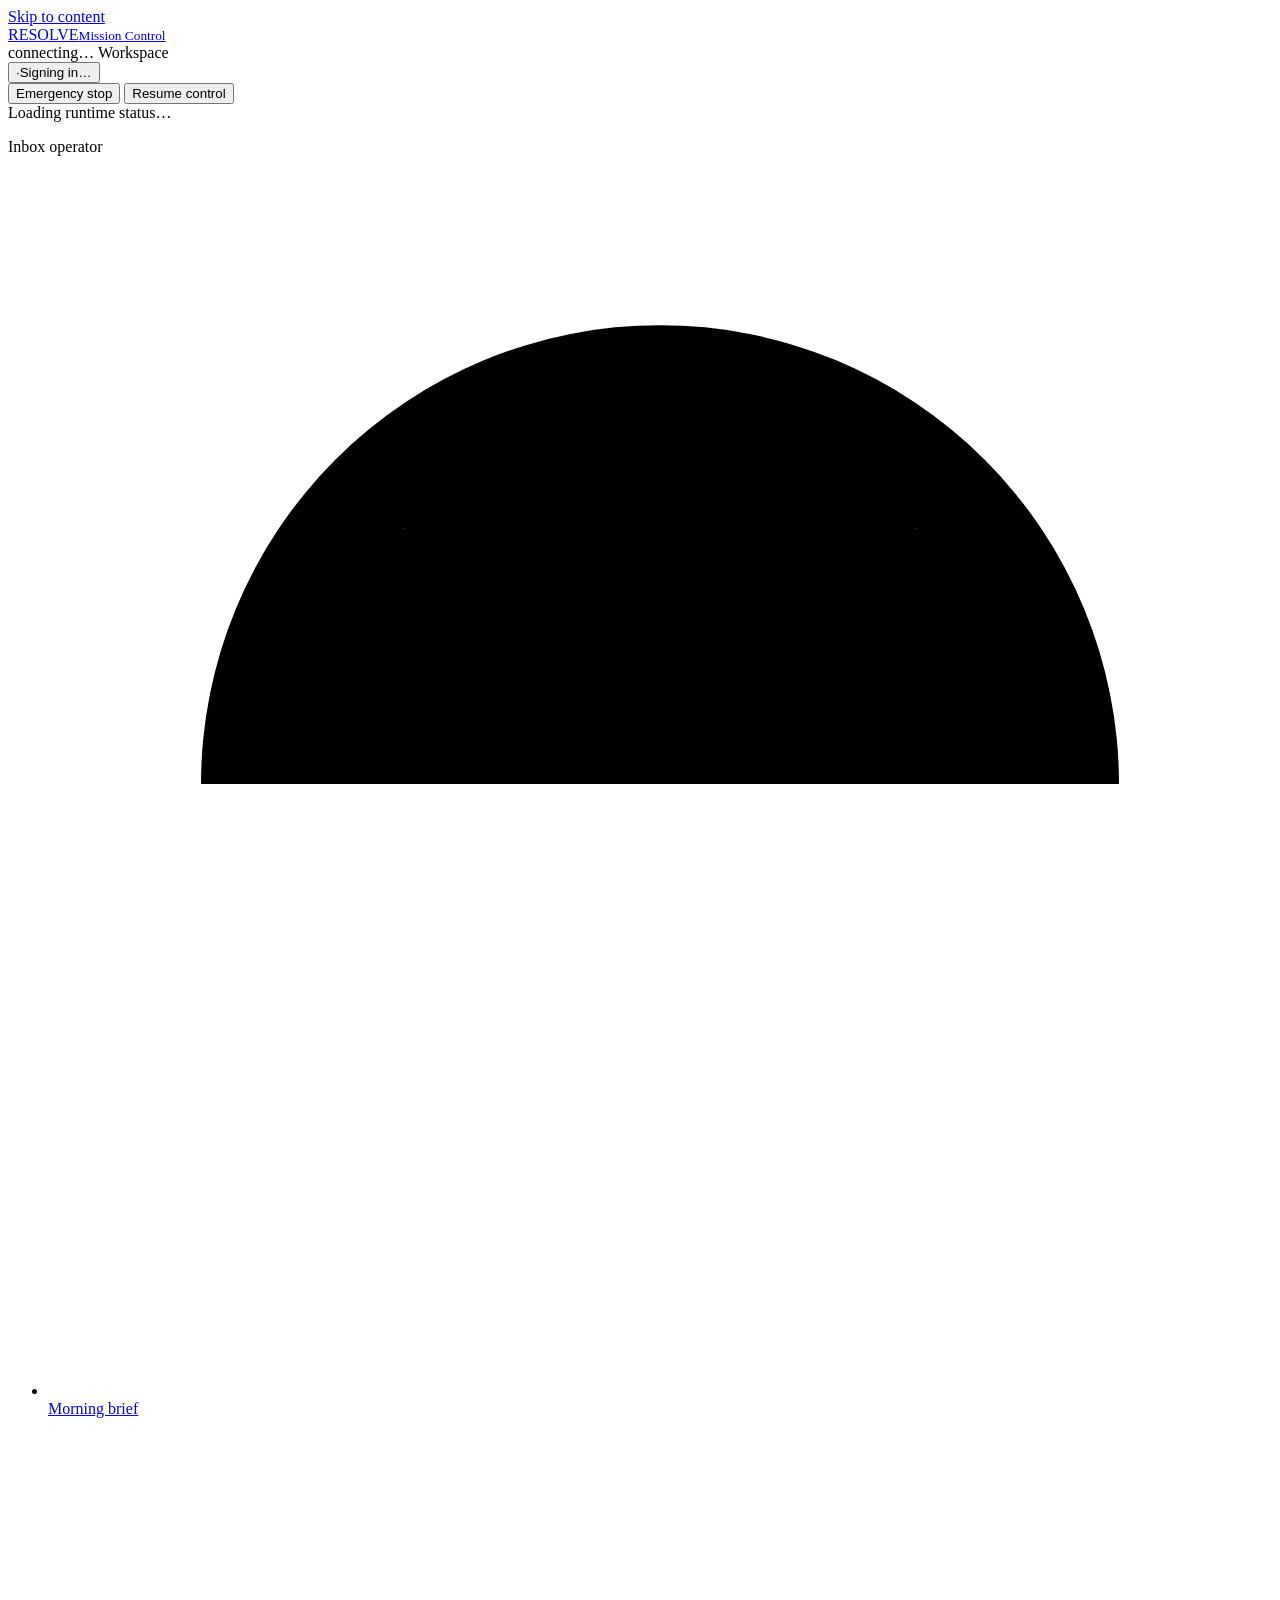
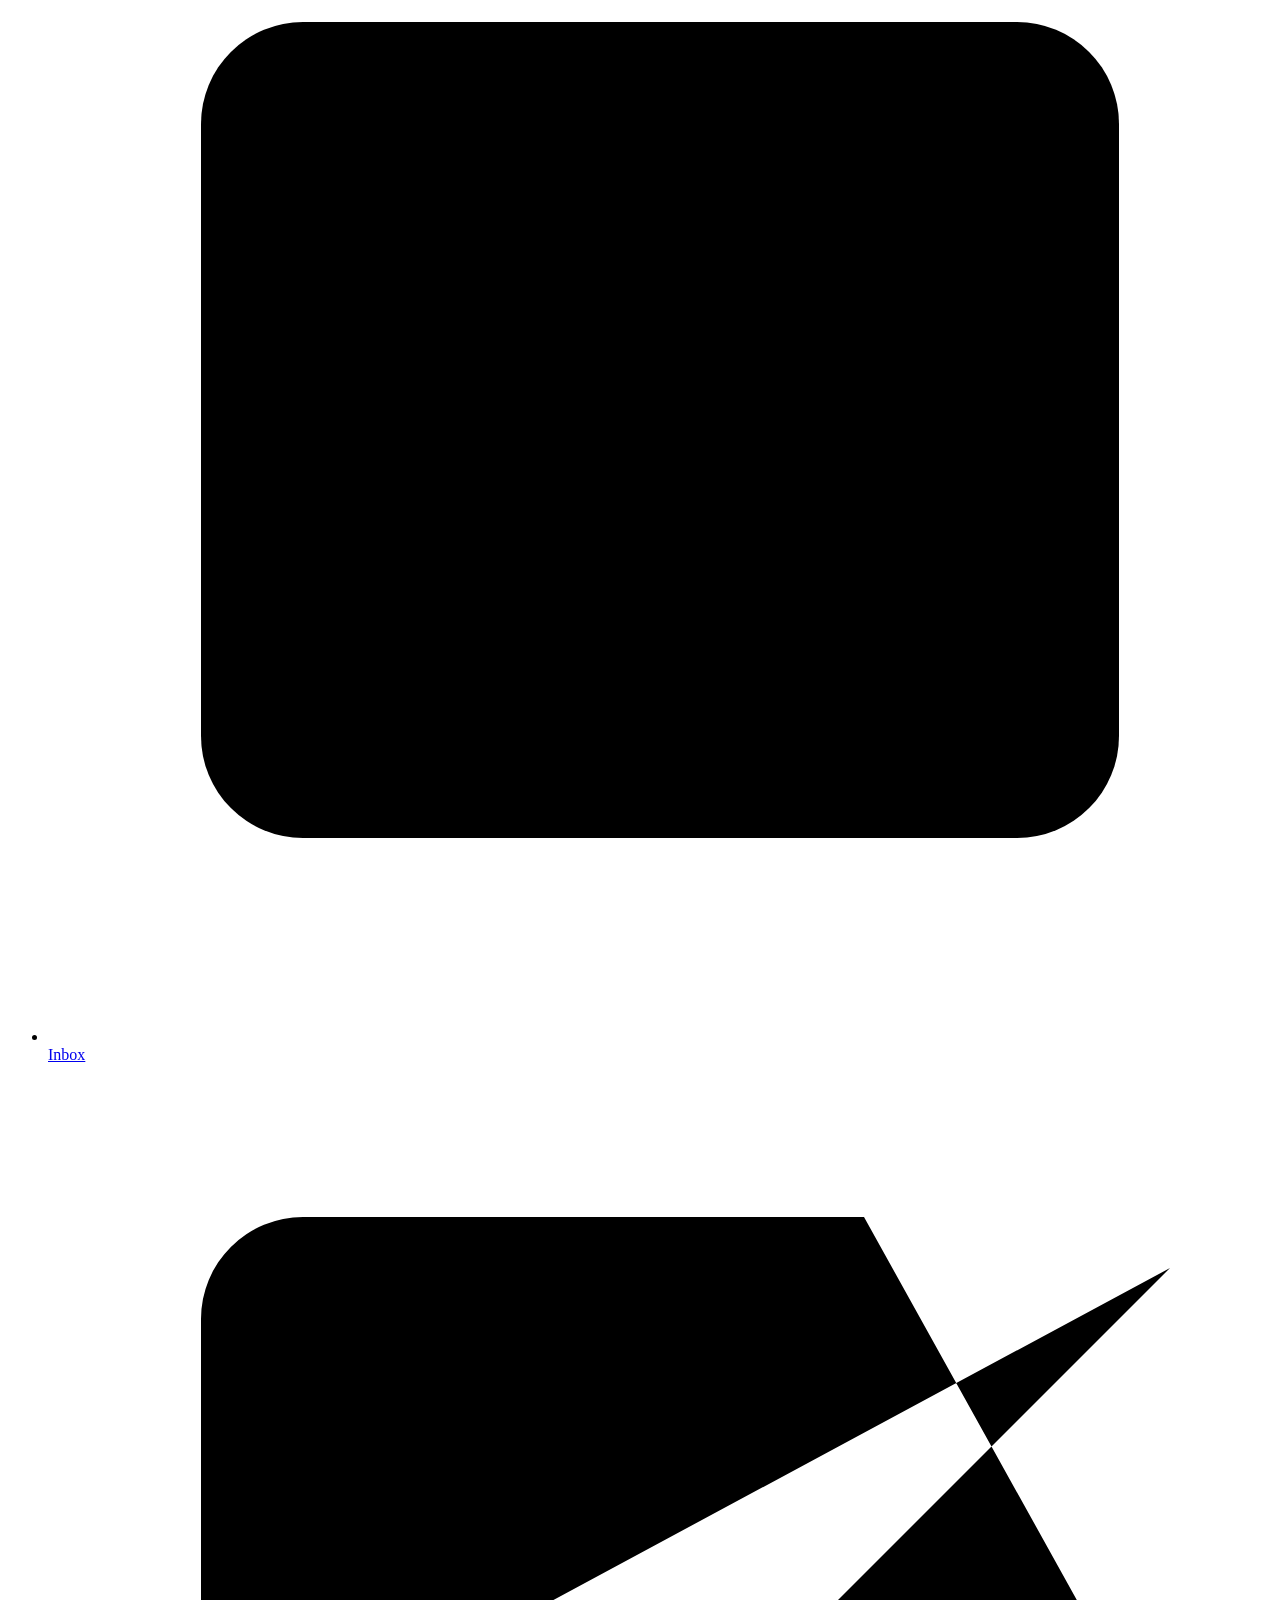
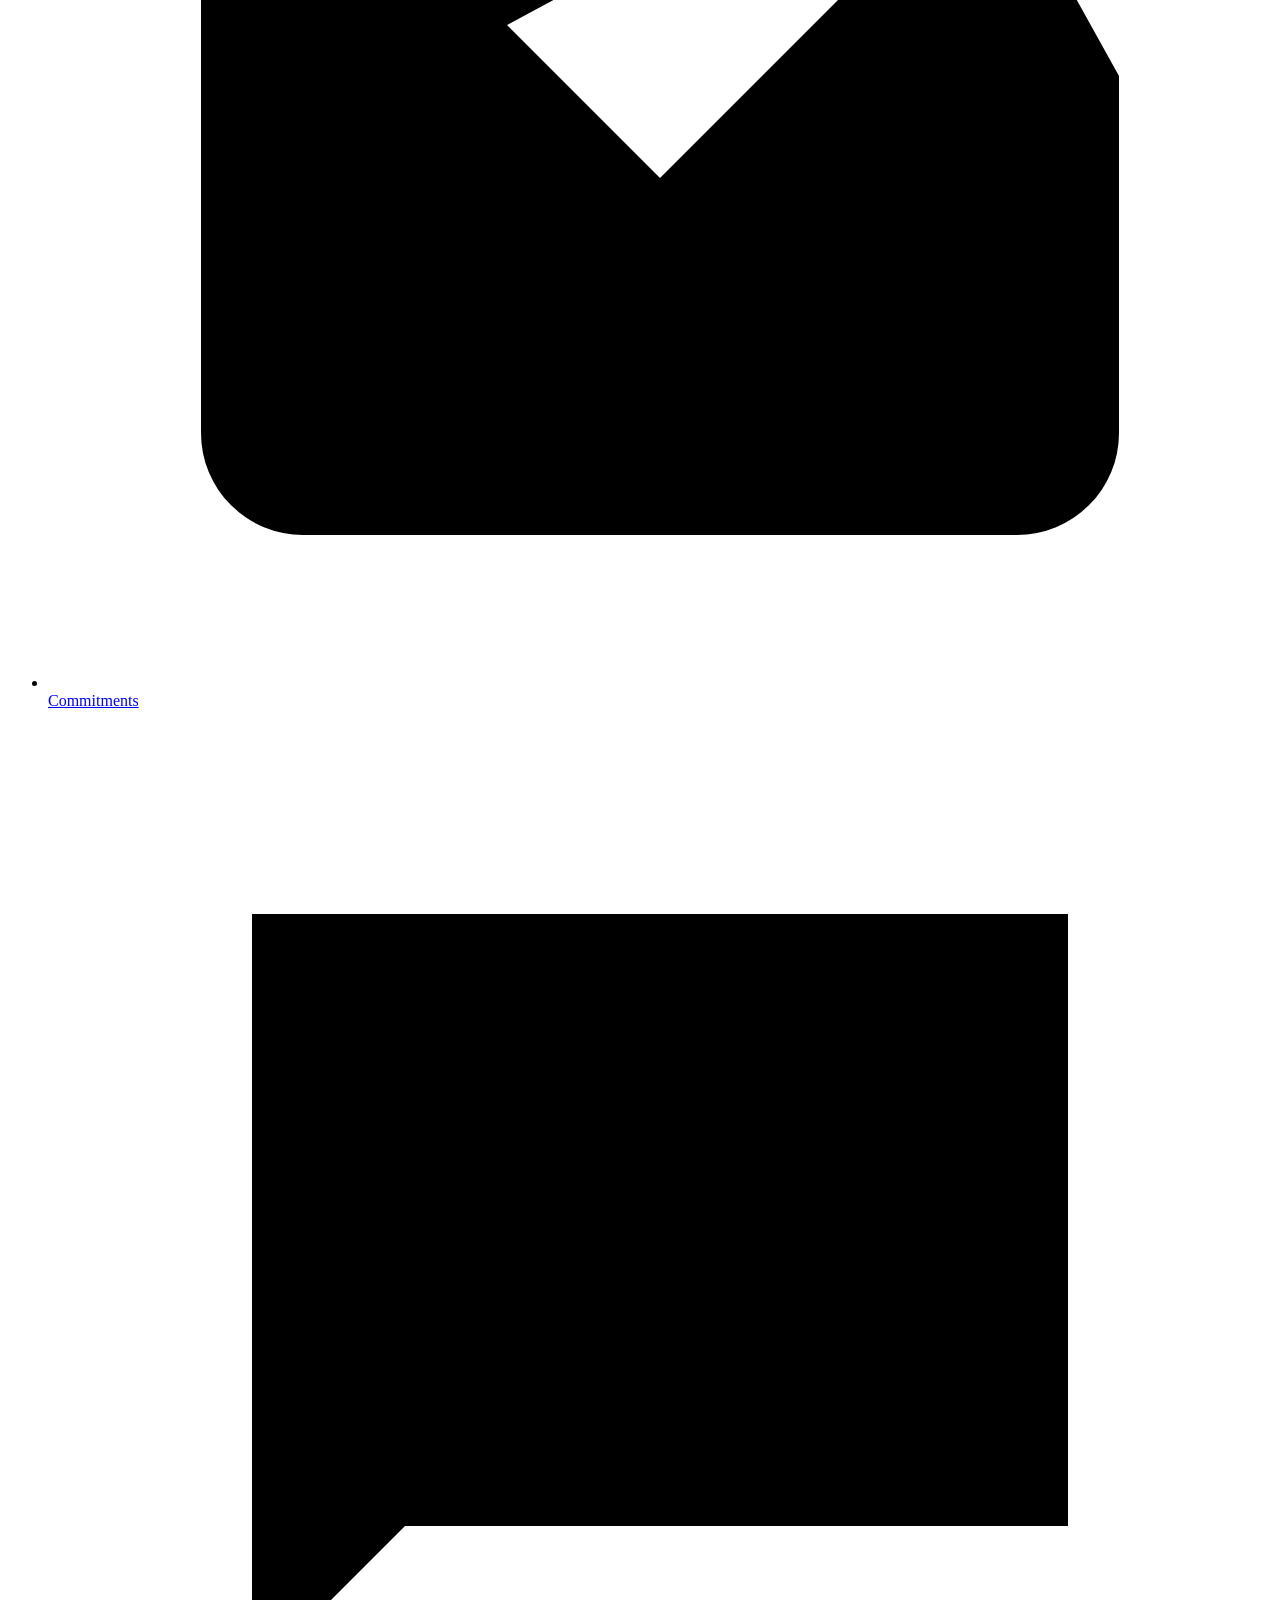
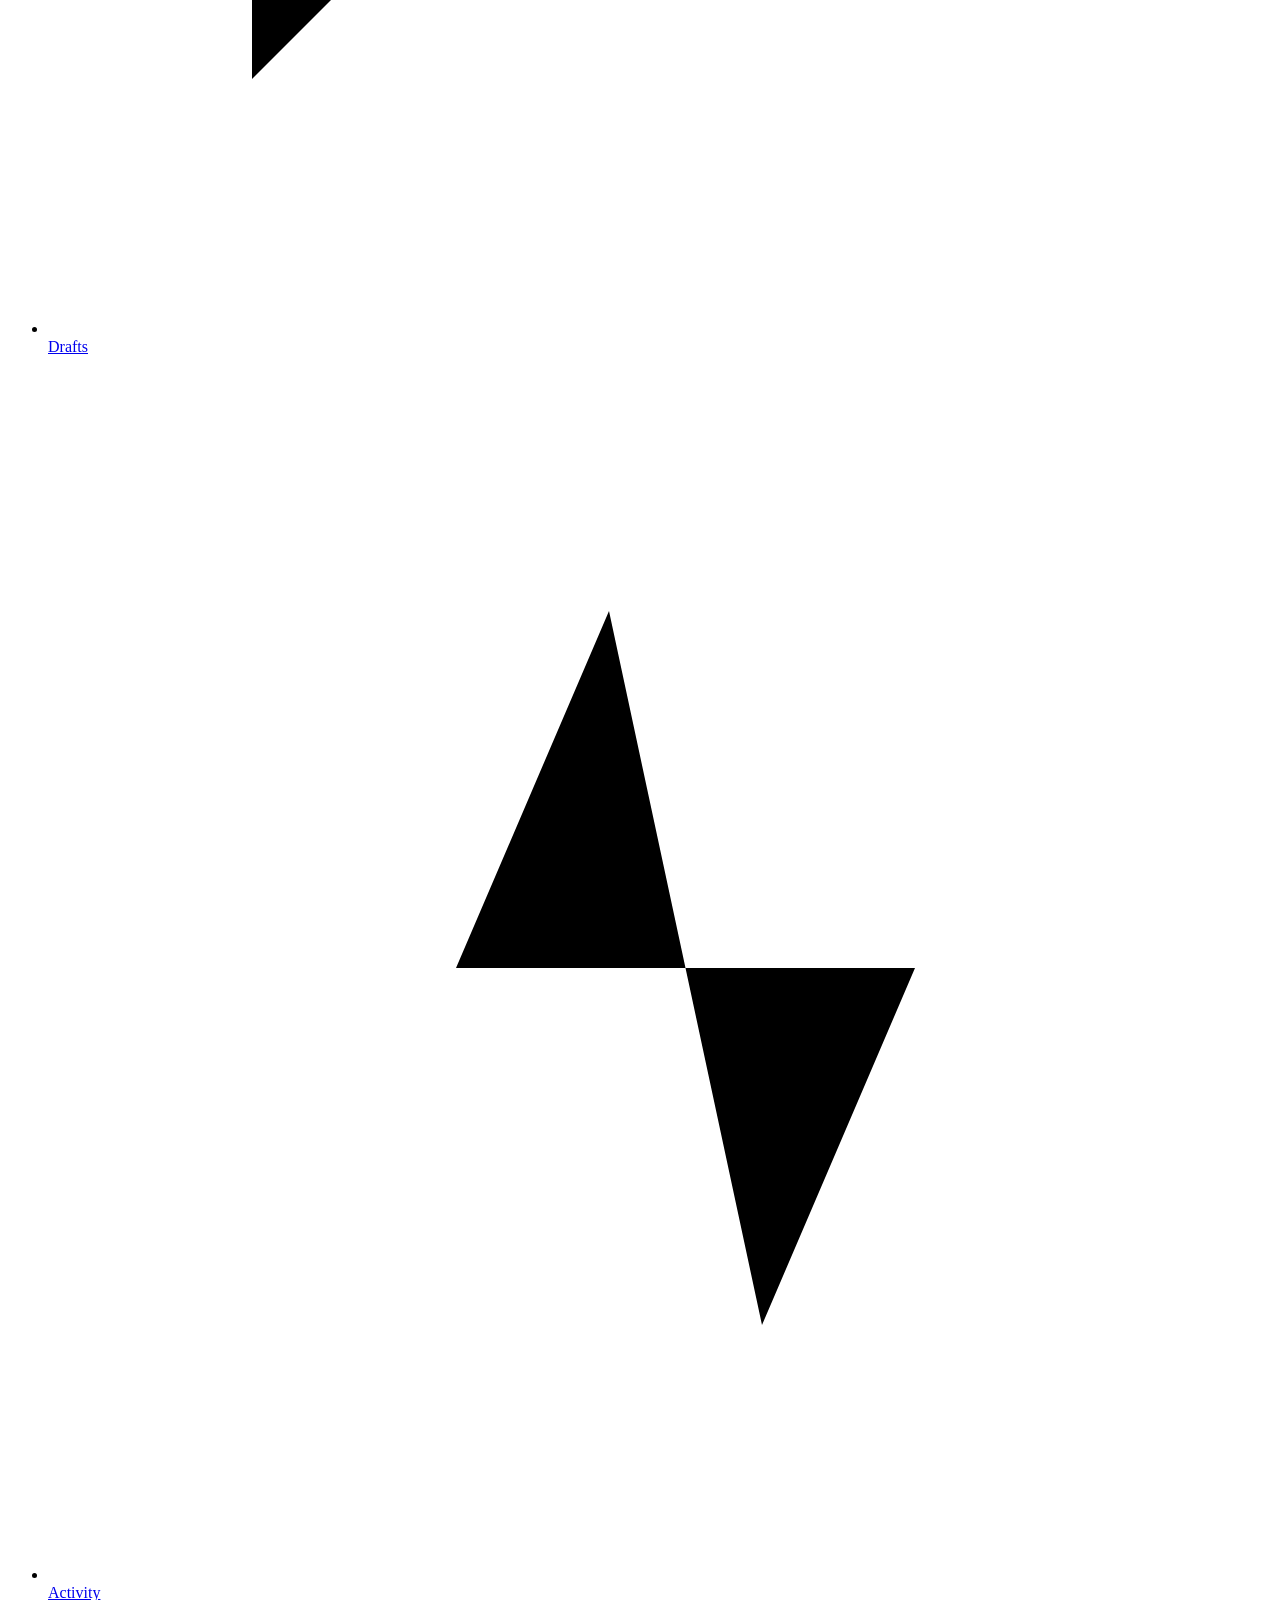
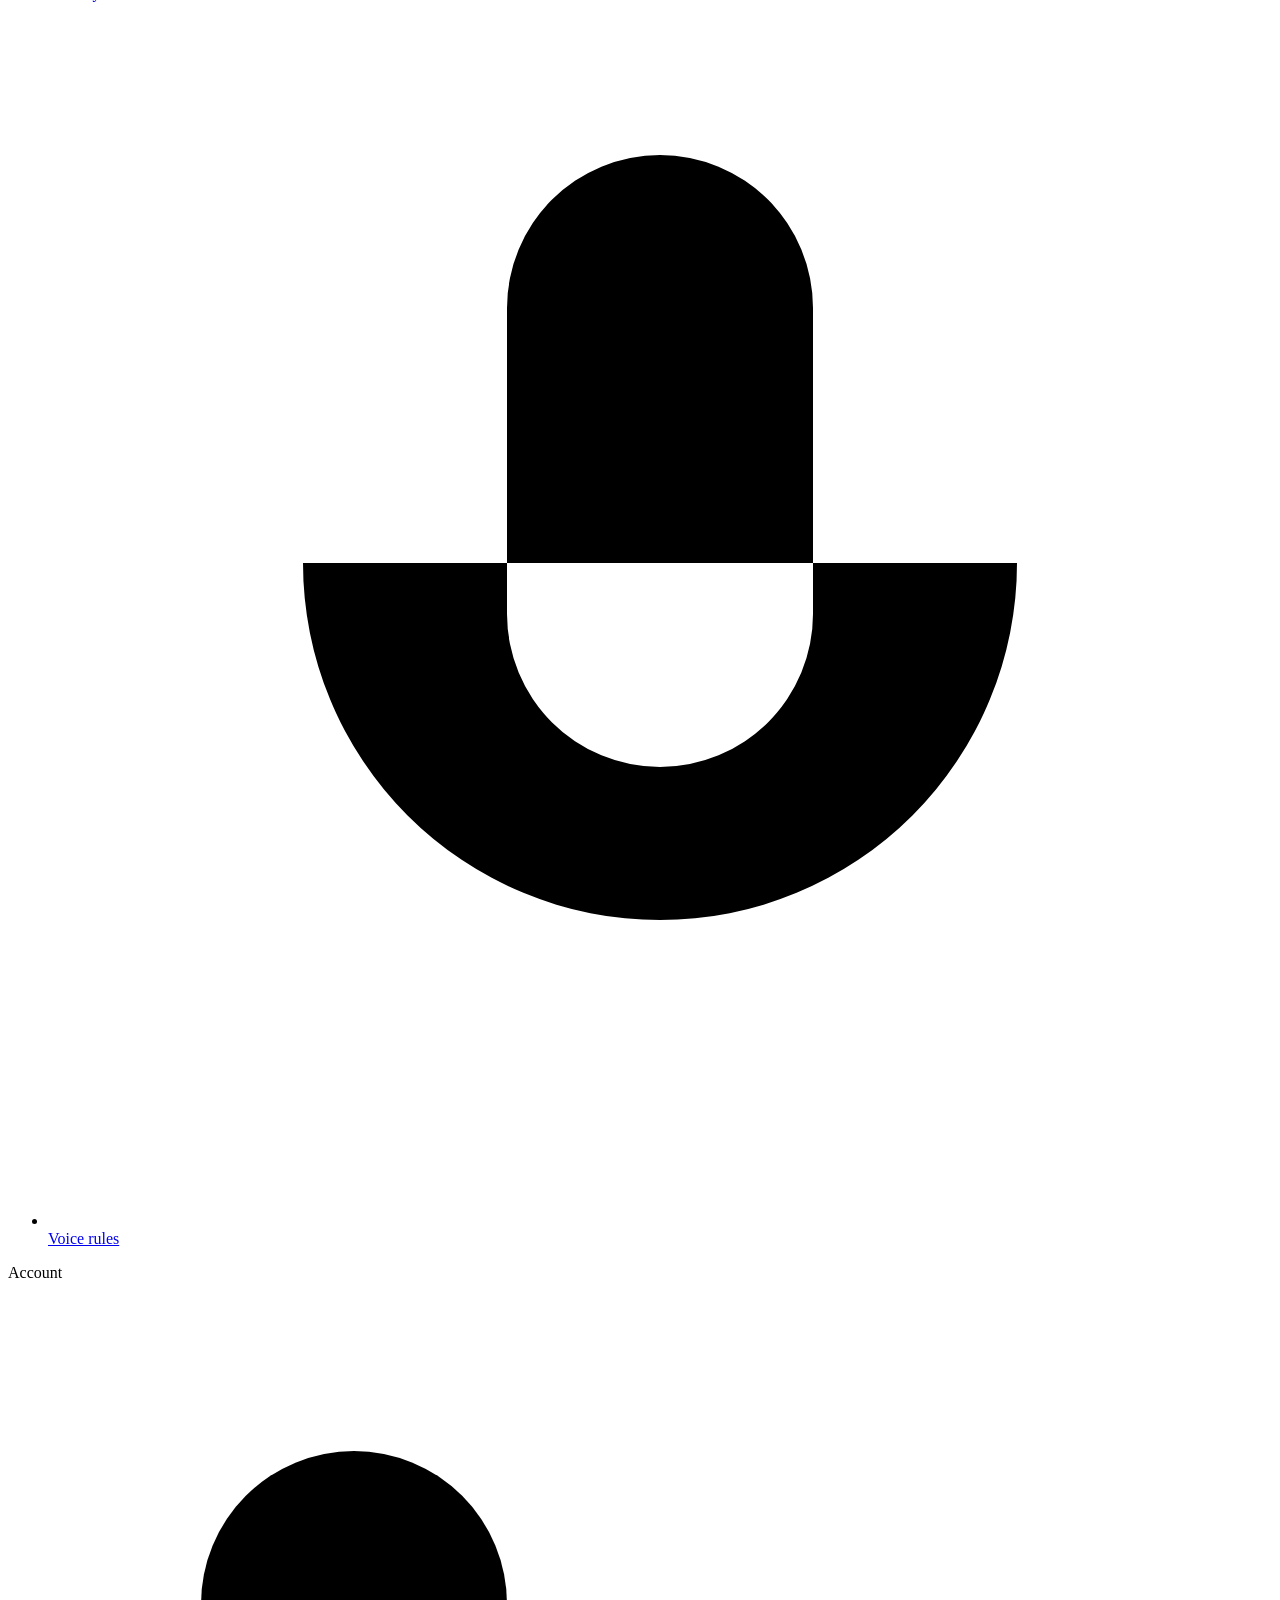
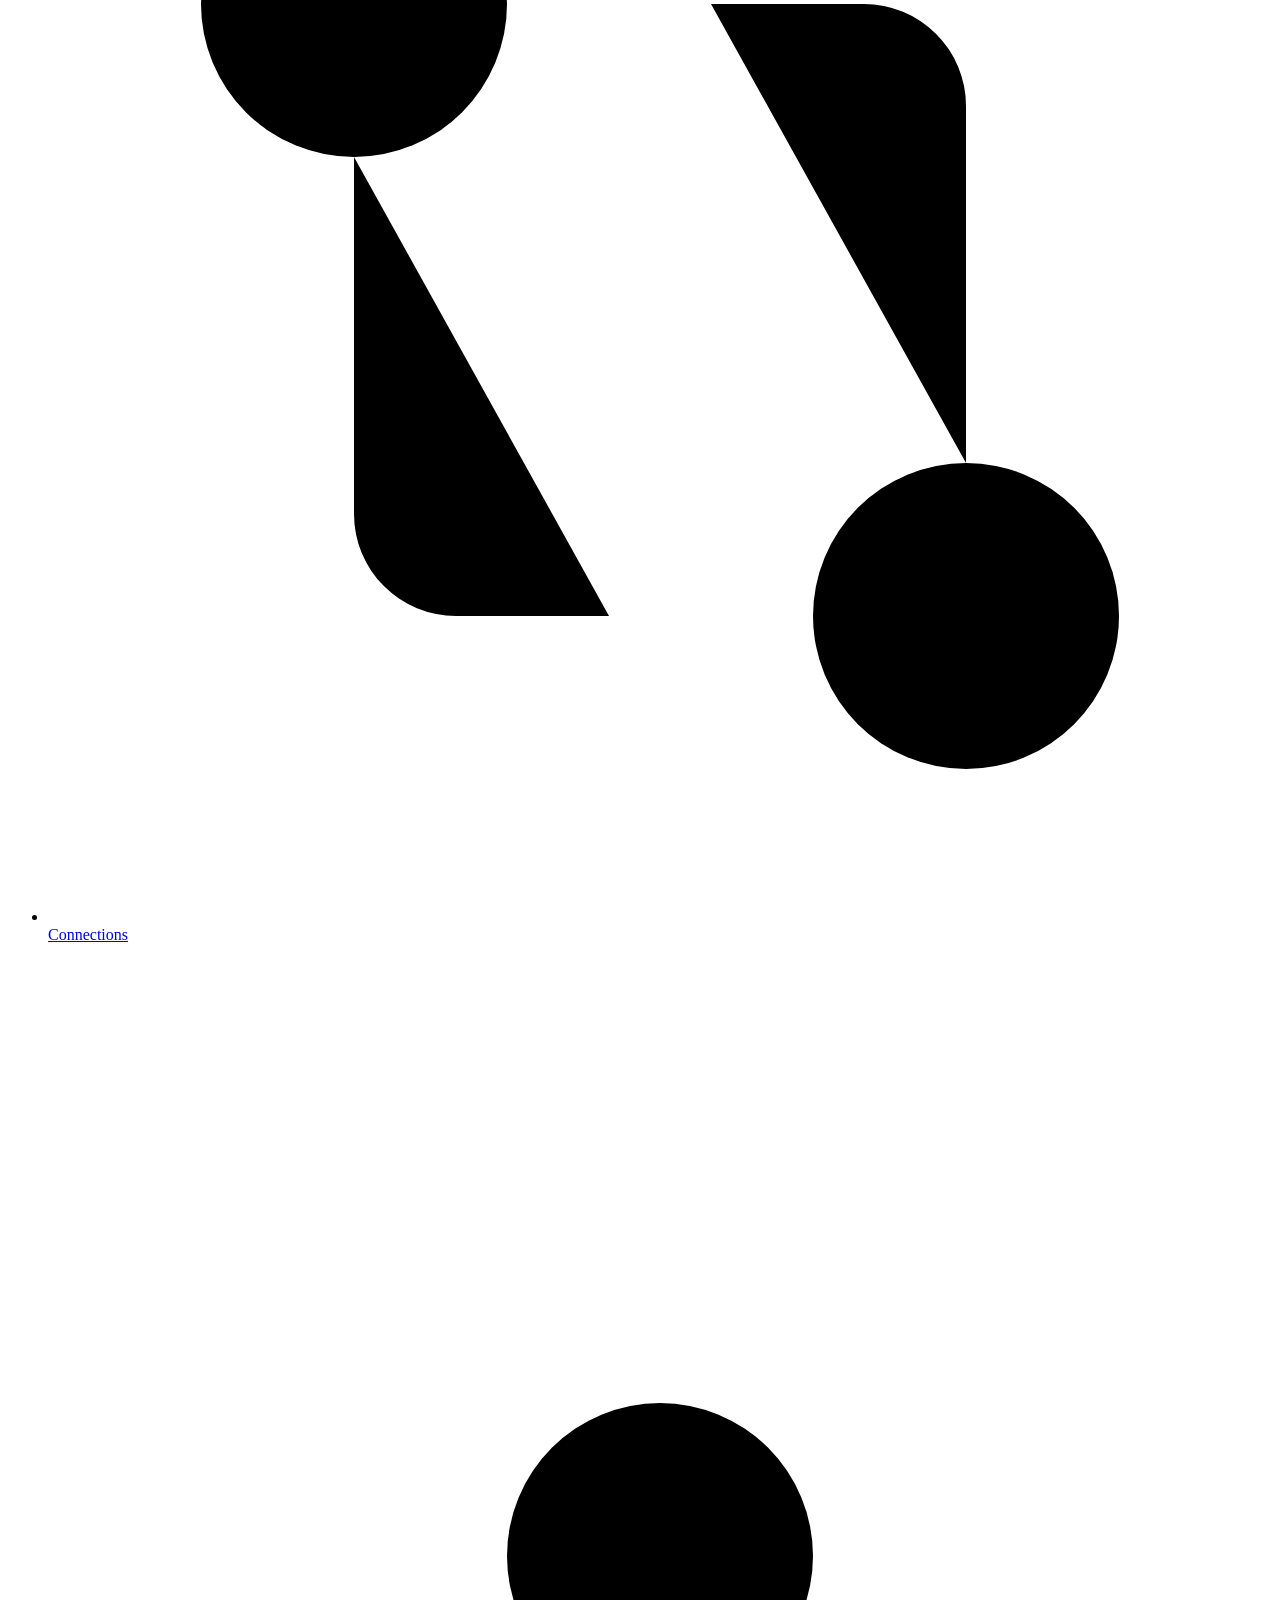
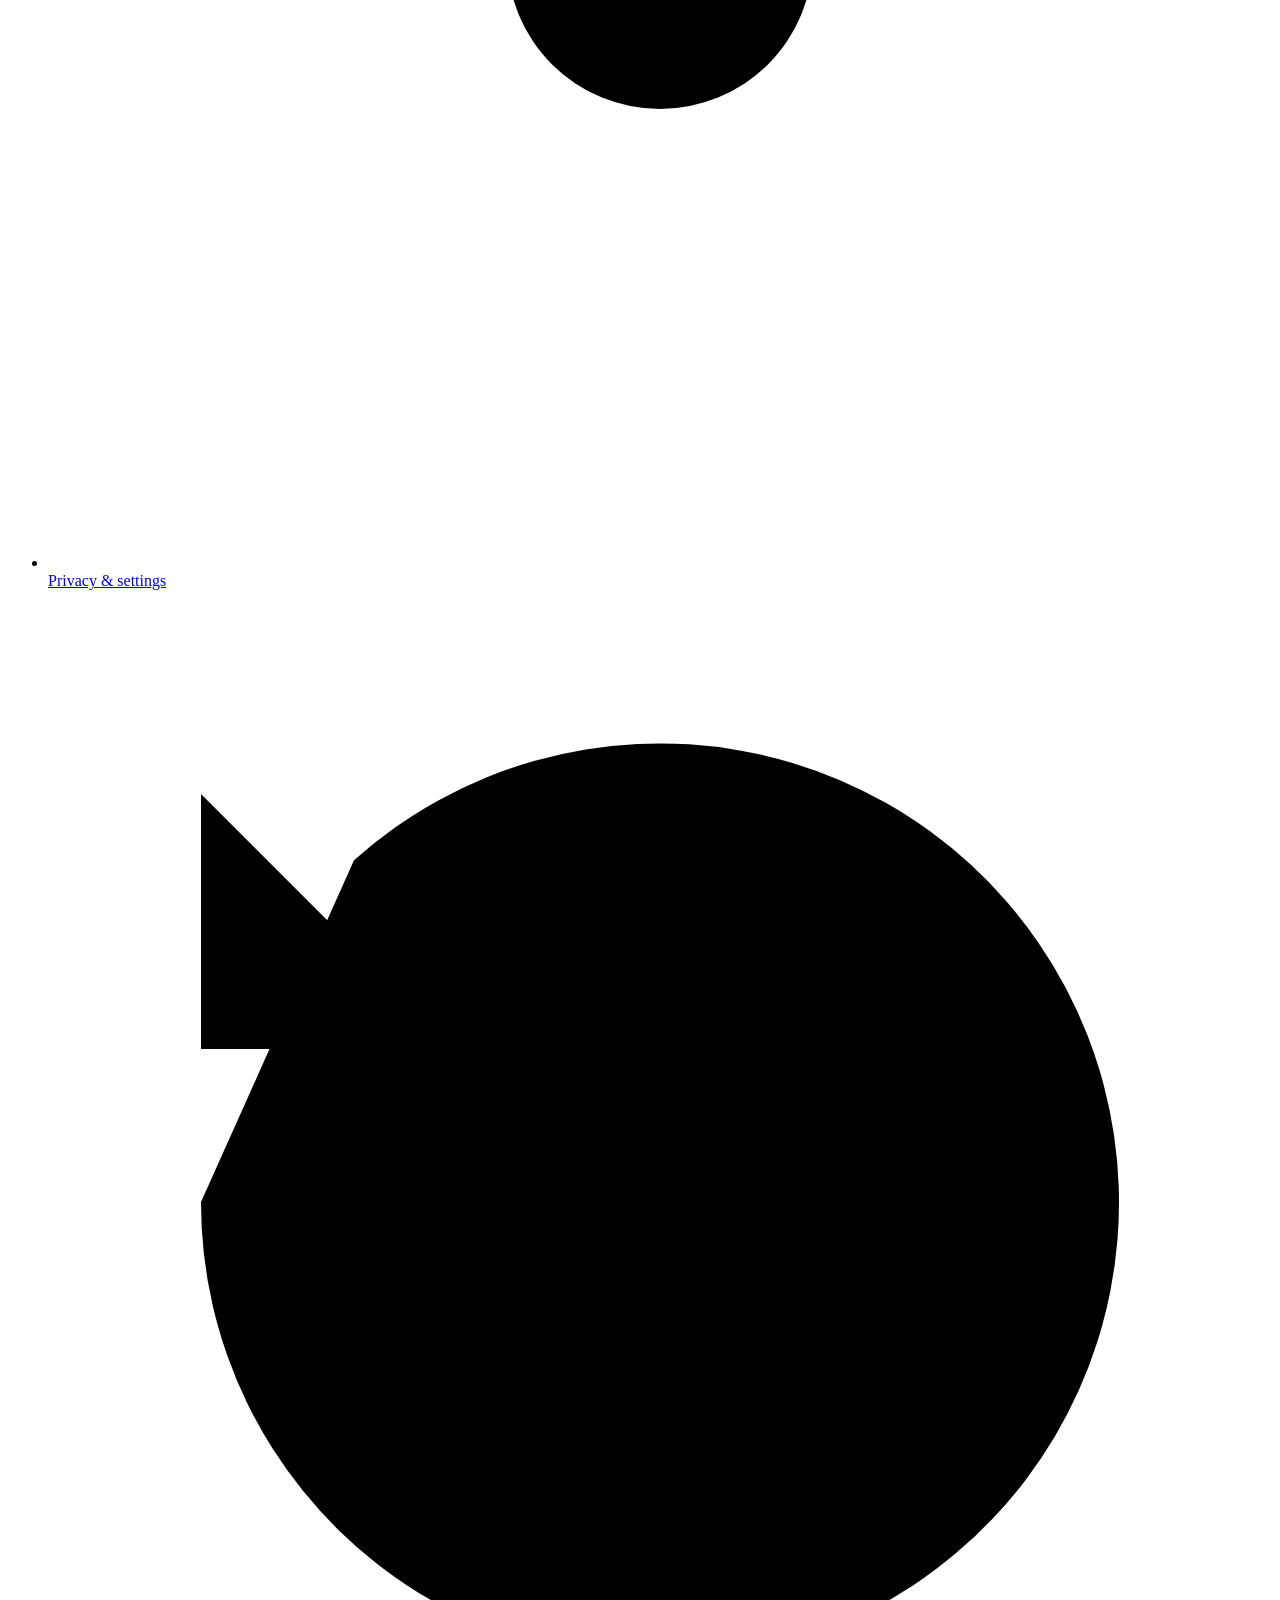
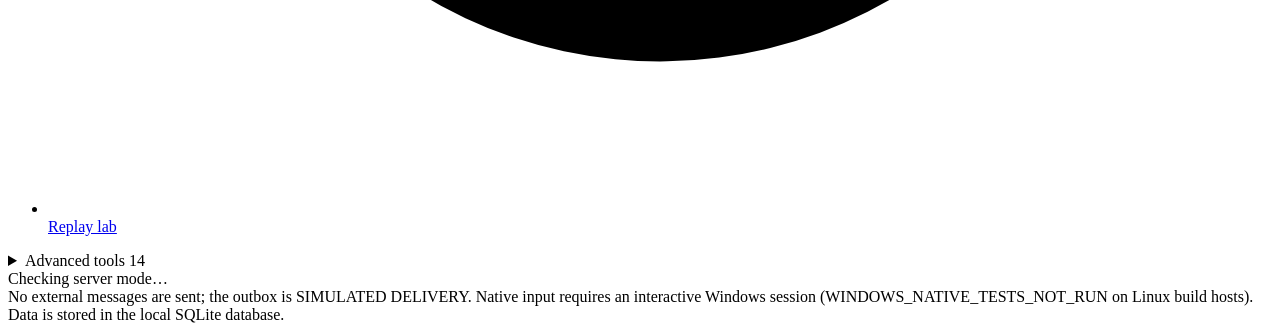
==== commit 5b2aebf9: "Merge branch 'master' into claude/fervent-gates-tsa6vp" ====
--- a/web/index.html
+++ b/web/index.html
@@ -6,14 +6,12 @@
 <link rel="icon" href="/static/mark.svg" type="image/svg+xml">
 <link rel="stylesheet" href="/static/app.css">
 <link rel="stylesheet" href="/static/cream.css">
-<link rel="stylesheet" href="/static/bubble.css">
-<link rel="stylesheet" href="/static/brand-theme.css">
-<link rel="stylesheet" href="/static/inbox.css">
+
 </head>
 <body>
 <a class="skip" href="#main">Skip to content</a>
 <header class="topbar">
-  <a class="brand" href="/" aria-label="RESOLVE home page"><img src="/static/mark.svg" alt="" width="26" height="26"><span>RESOLVE</span><small>Mission Control</small></a>
+  <a class="brand" href="/" aria-label="RESOLVE home page"><span>RESOLVE</span><small>Mission Control</small></a>
   <div class="topbar-status">
     <span class="chip chip-muted" id="healthChip" role="status" aria-live="polite"><span class="led" aria-hidden="true"></span><span id="health">connecting…</span></span>
     <label class="sr-only" for="workspaceSwitcher">Workspace</label>
@@ -673,7 +671,7 @@
 </div>
 <dialog id="authDialog" aria-labelledby="authTitle" aria-describedby="authLead">
   <form id="authForm" class="auth-form" novalidate>
-    <div class="auth-brand"><img src="/static/mark.svg" alt="" width="28" height="28"><span>RESOLVE</span></div>
+    <div class="auth-brand"><span>RESOLVE</span></div>
     <h2 id="authTitle">Welcome</h2>
     <p id="authLead" class="muted small">Everything you create here is private to your account, and you can delete it at any time.</p>
     <button class="btn btn-primary btn-block" id="authDemo" type="button">Try it now: create a demo account</button>
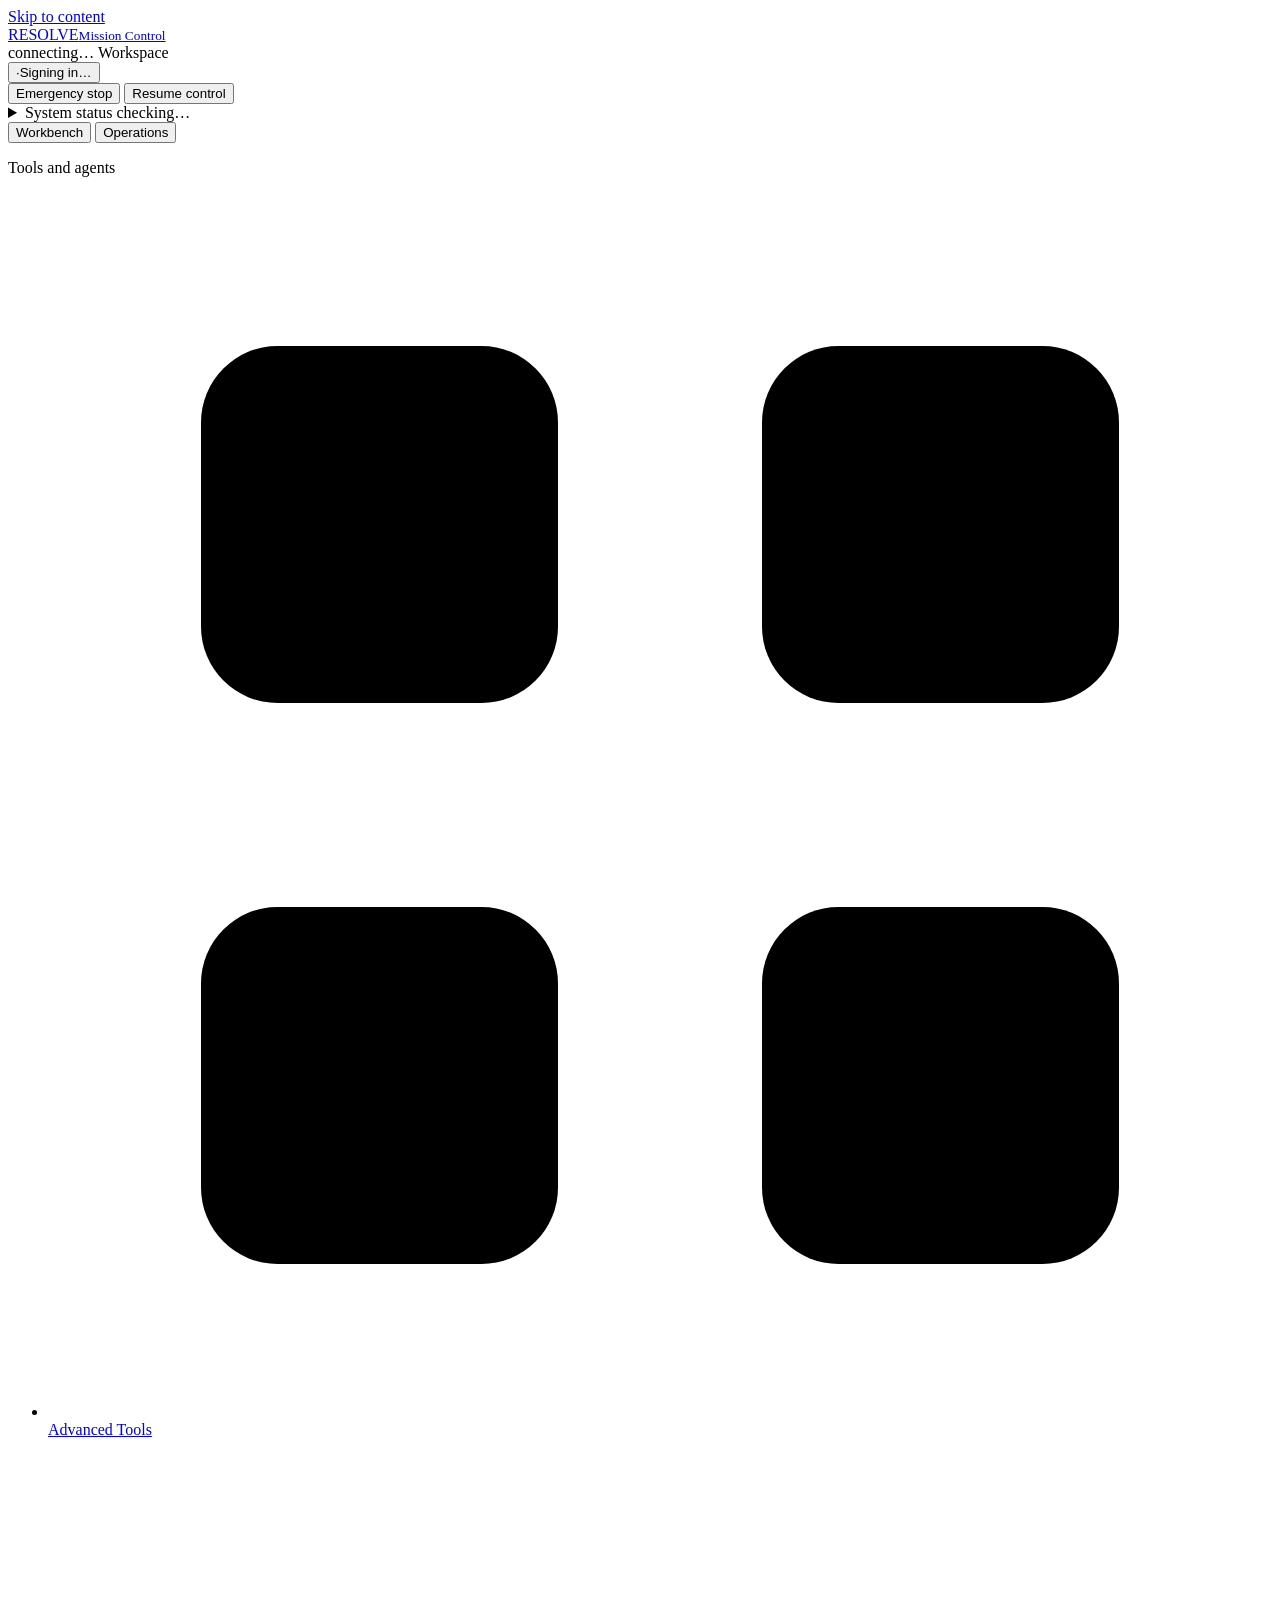
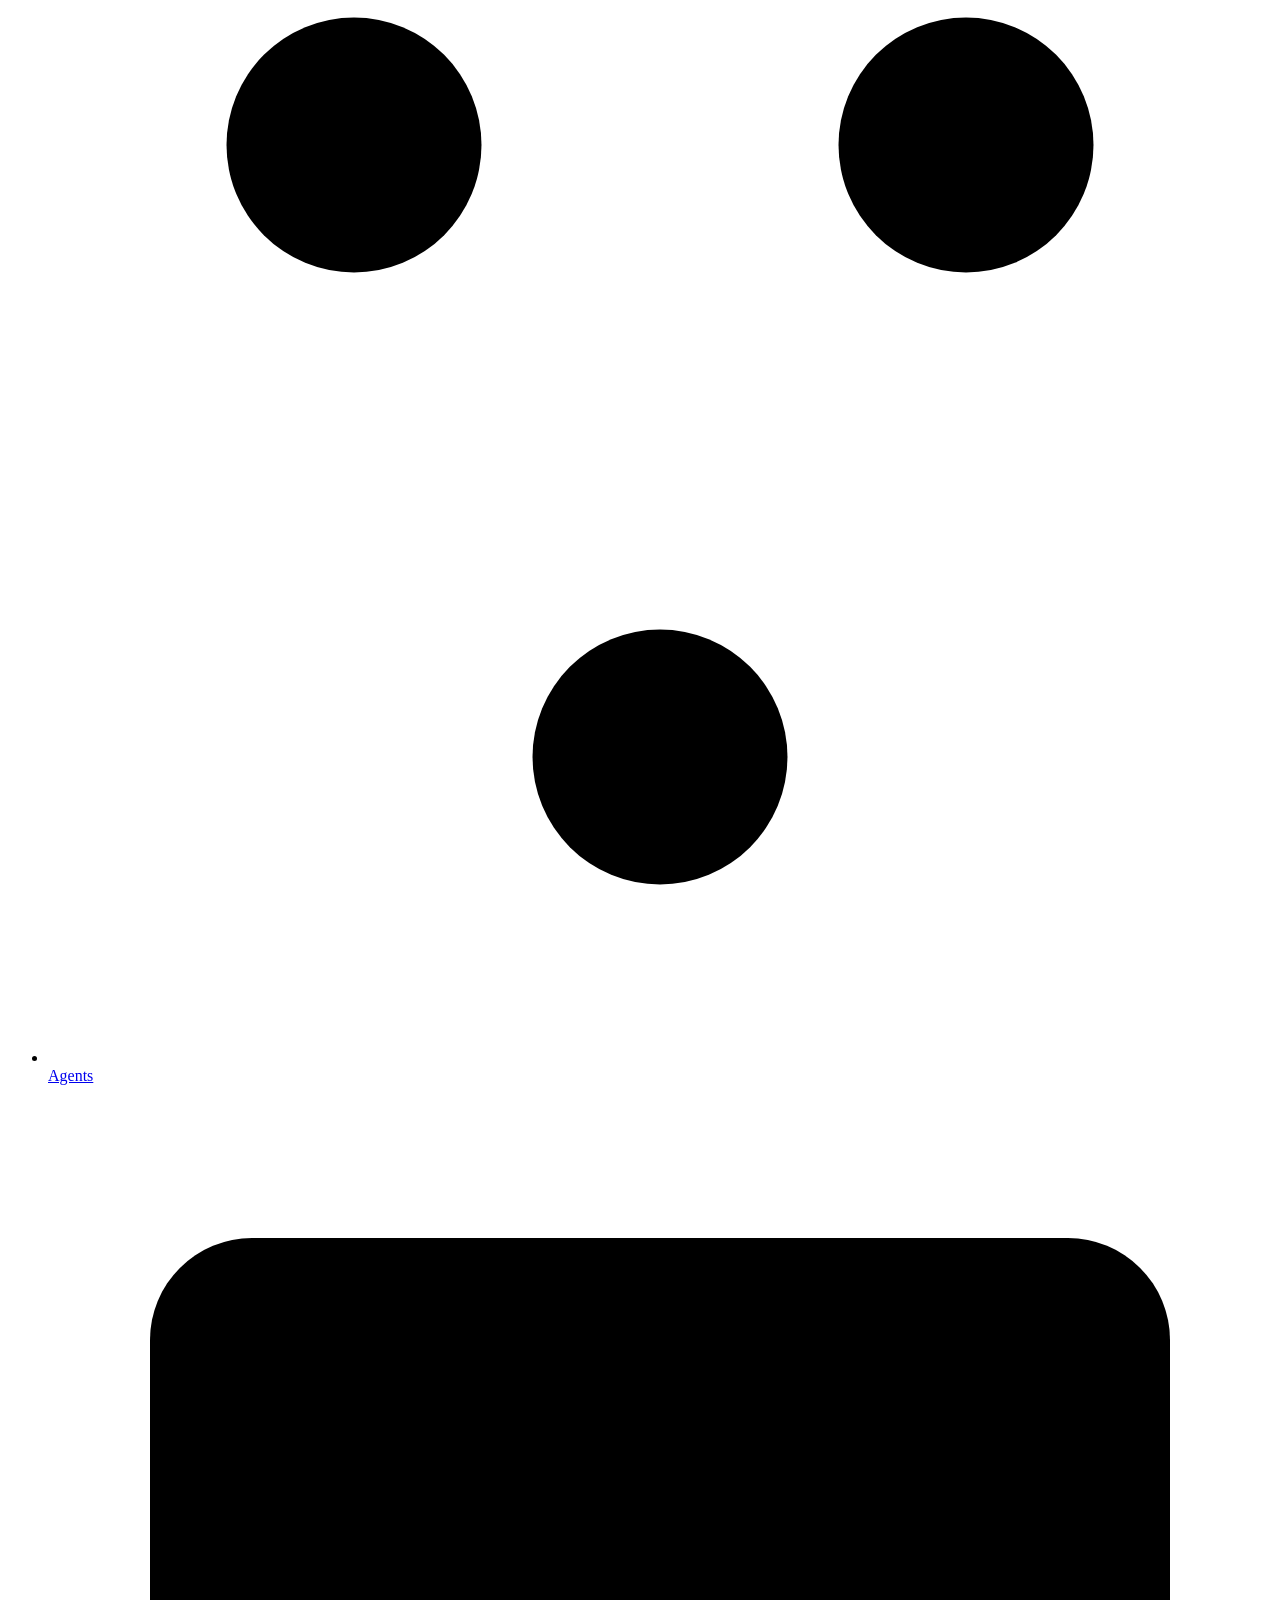
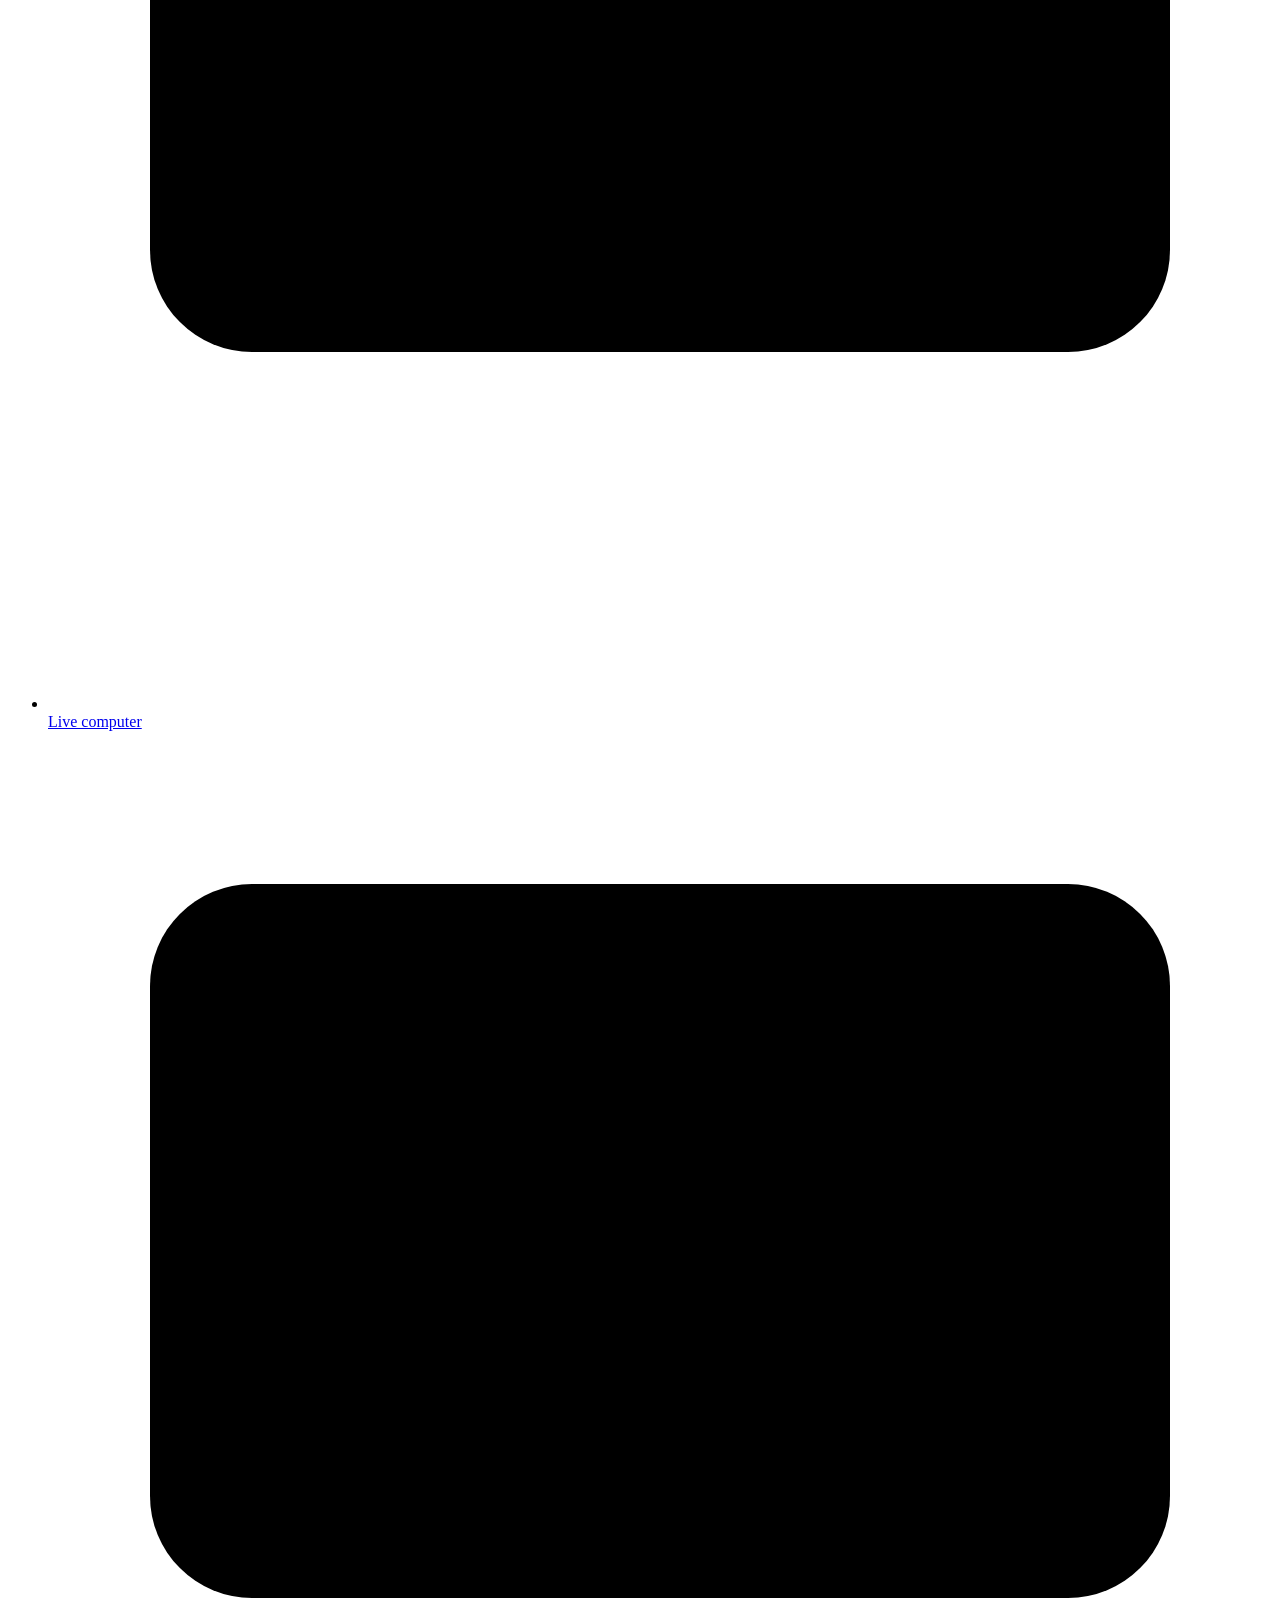
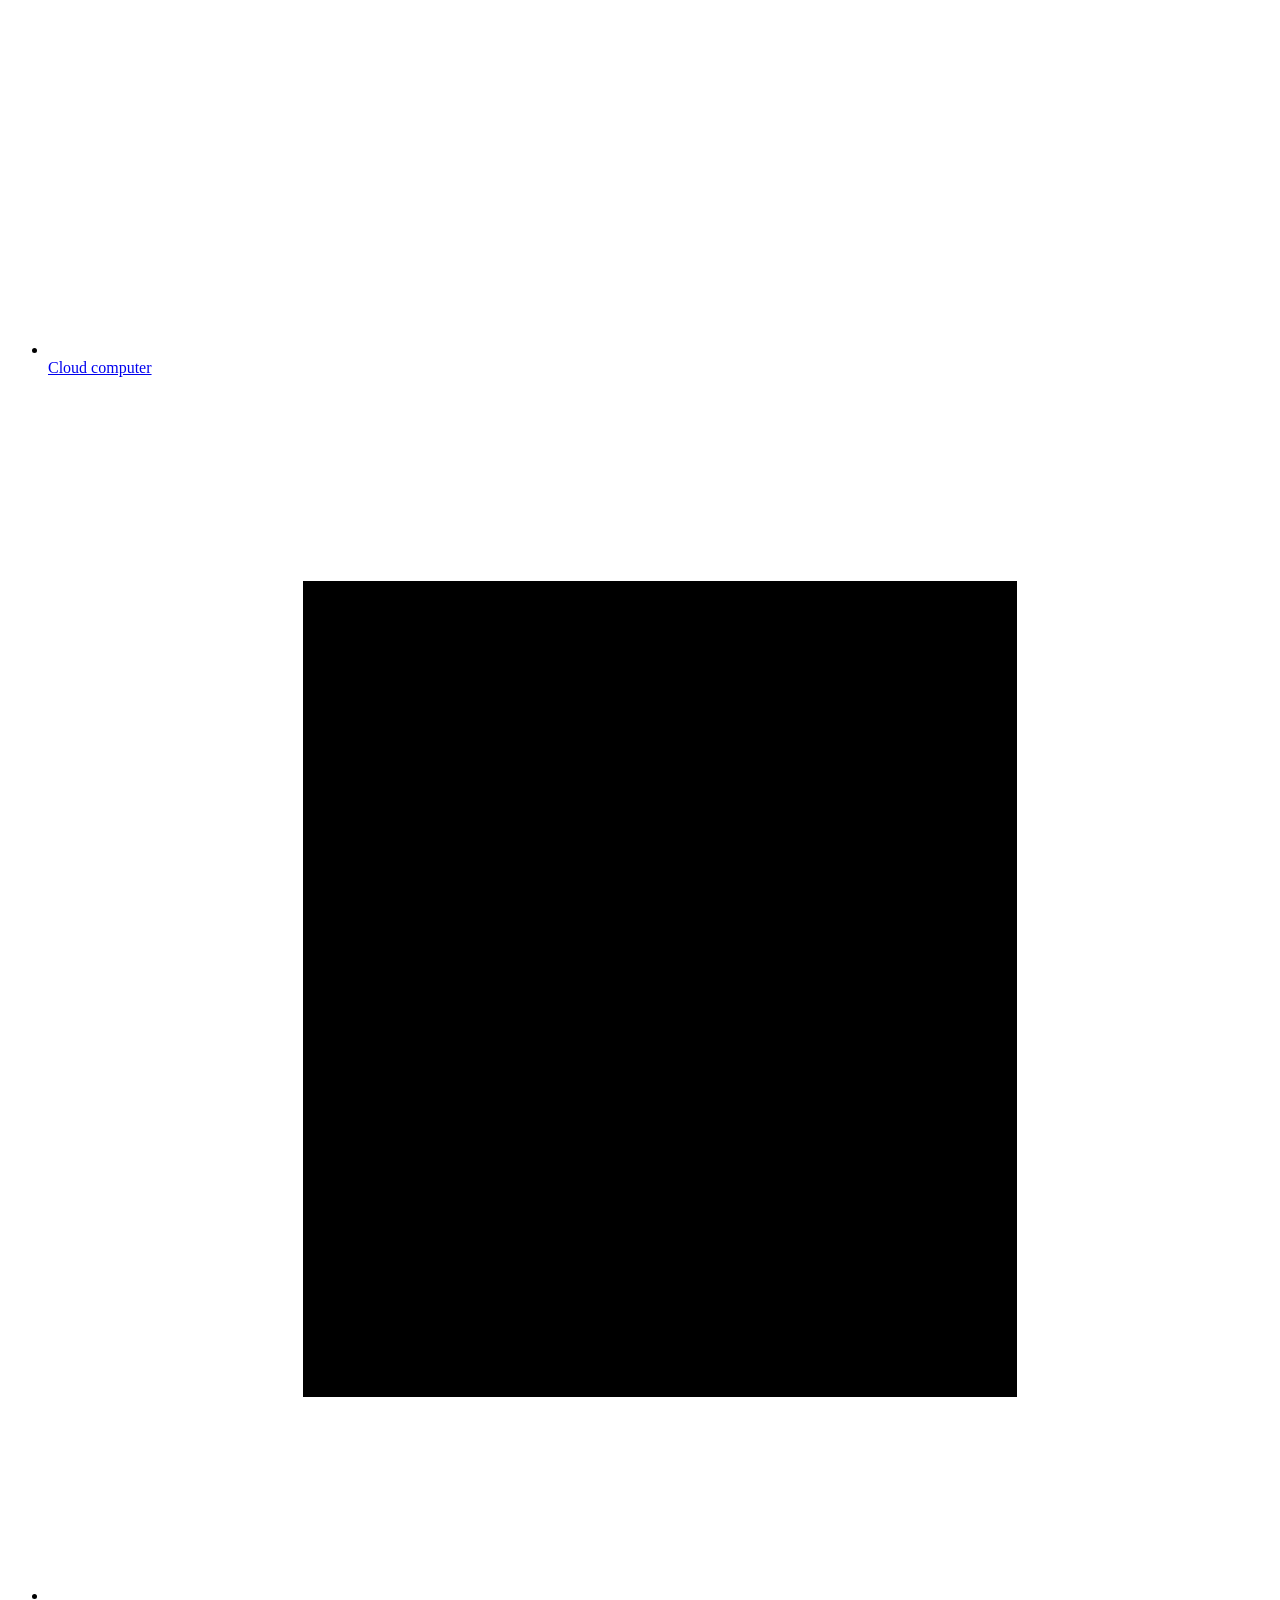
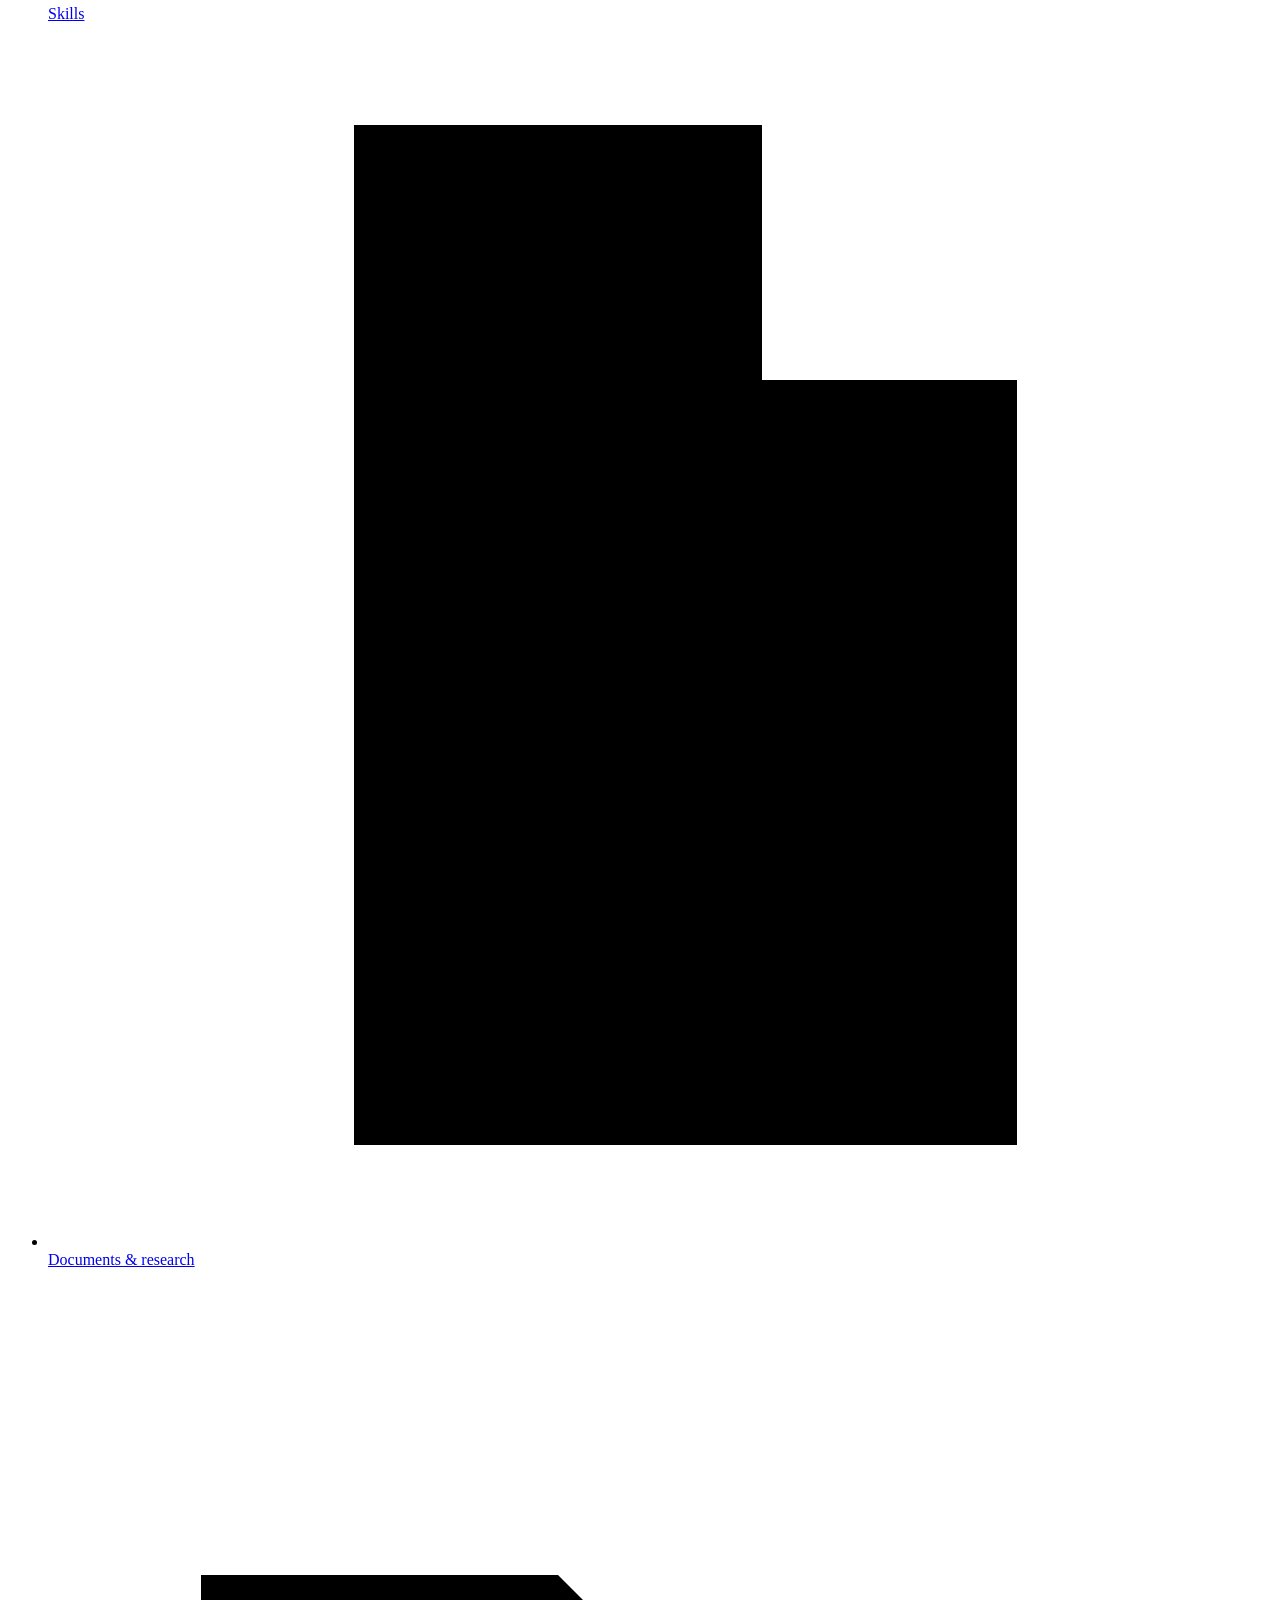
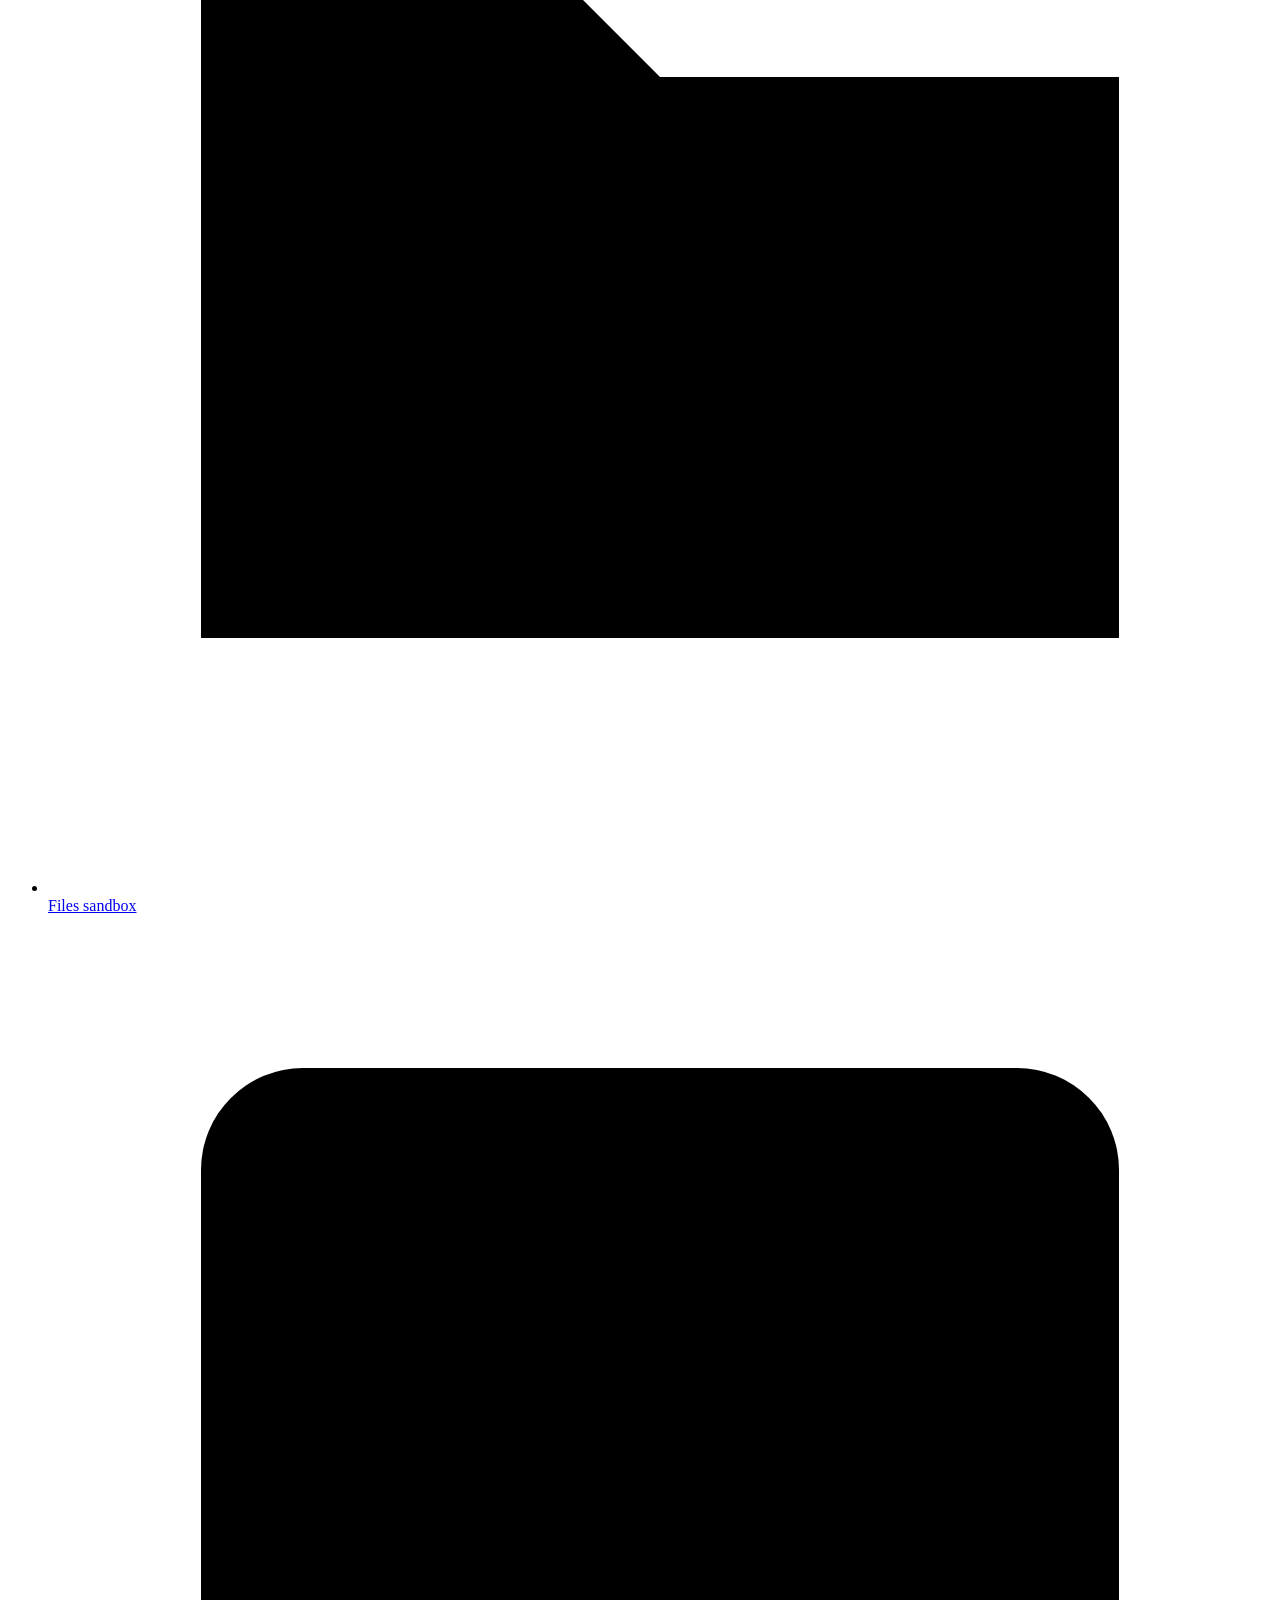
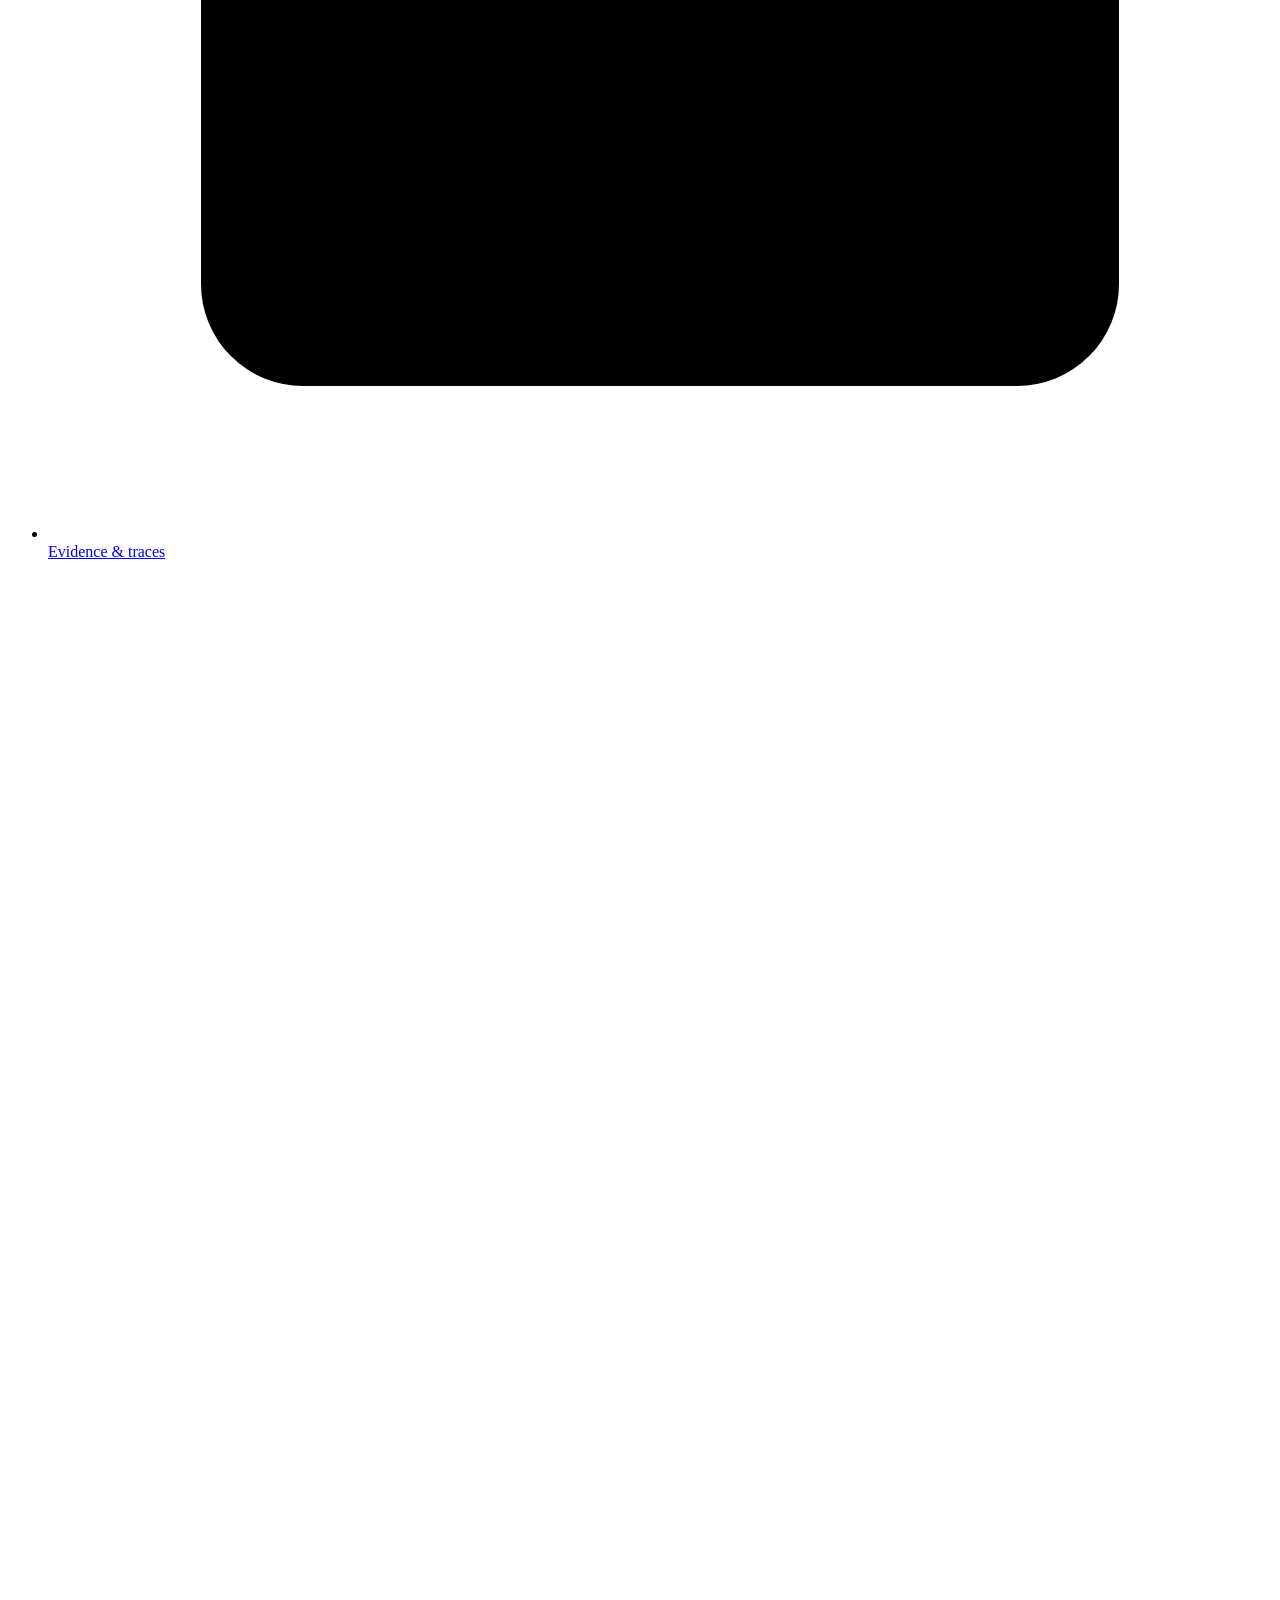
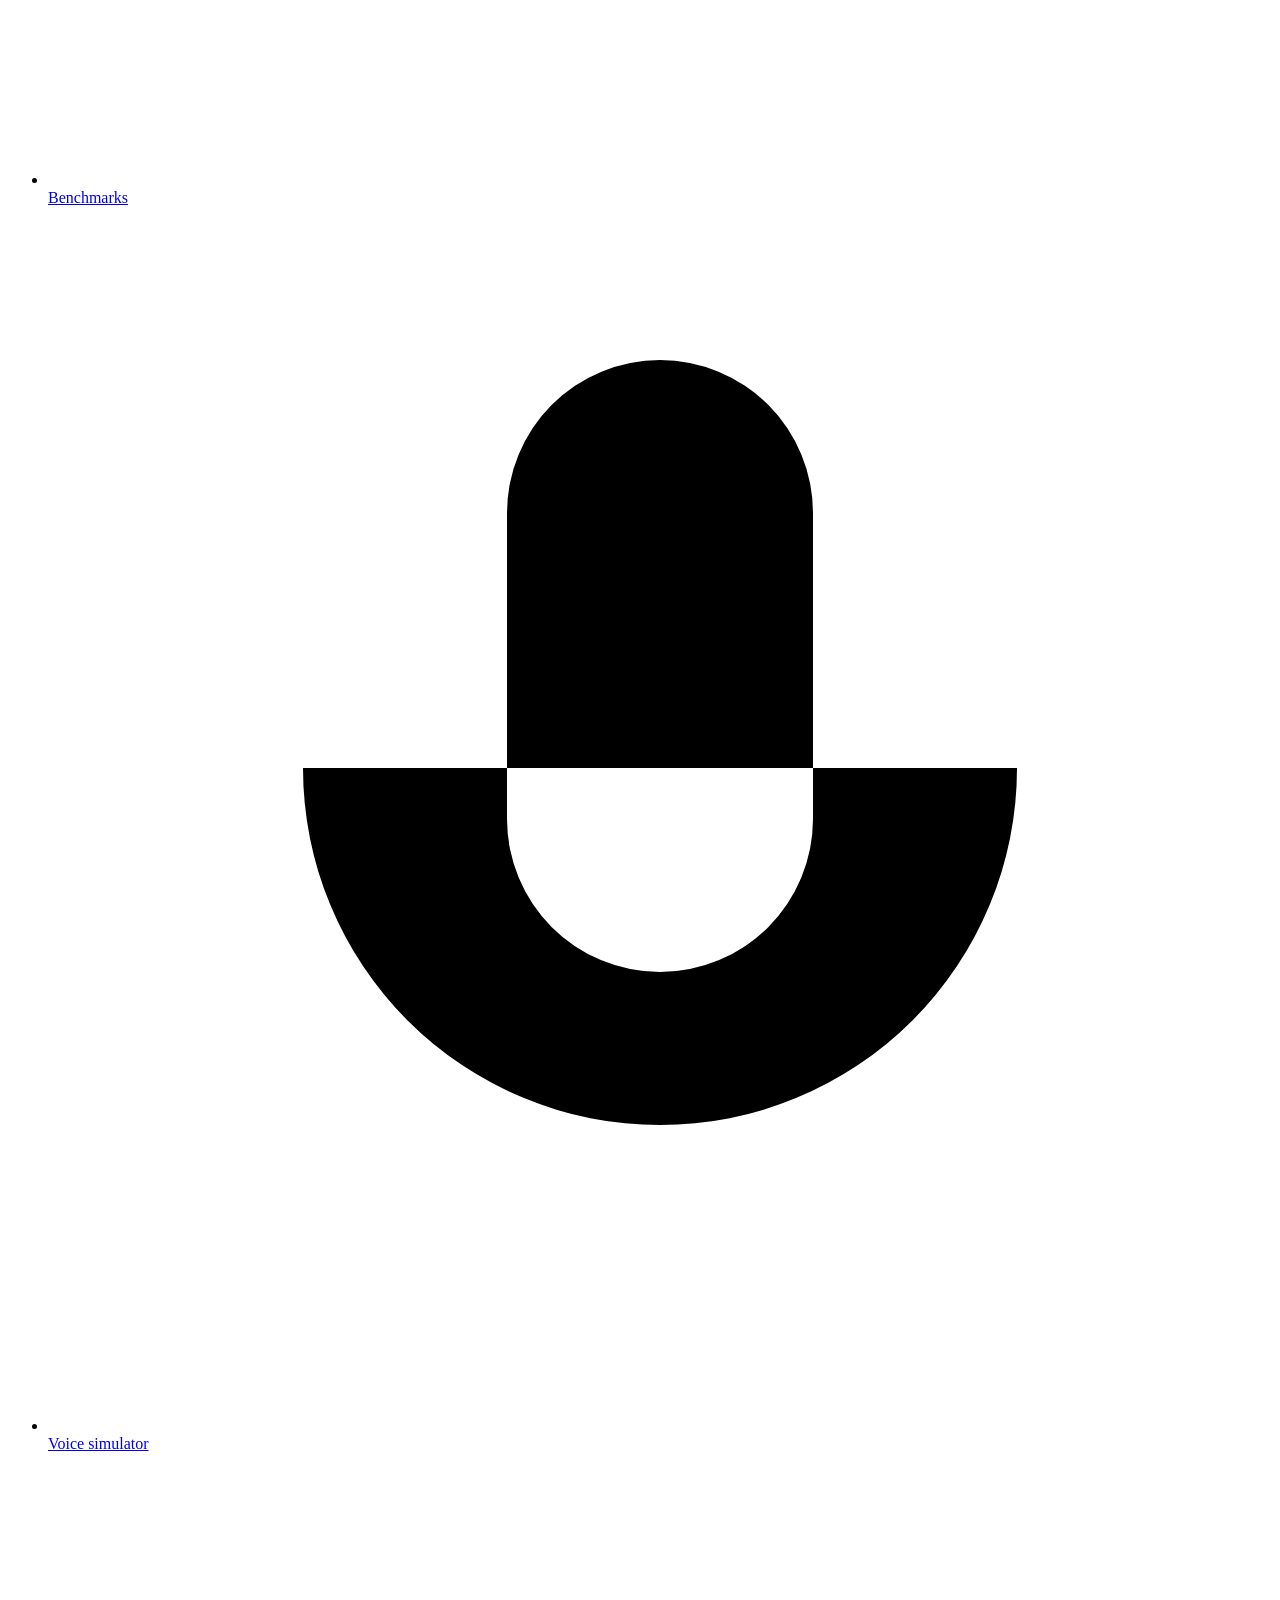
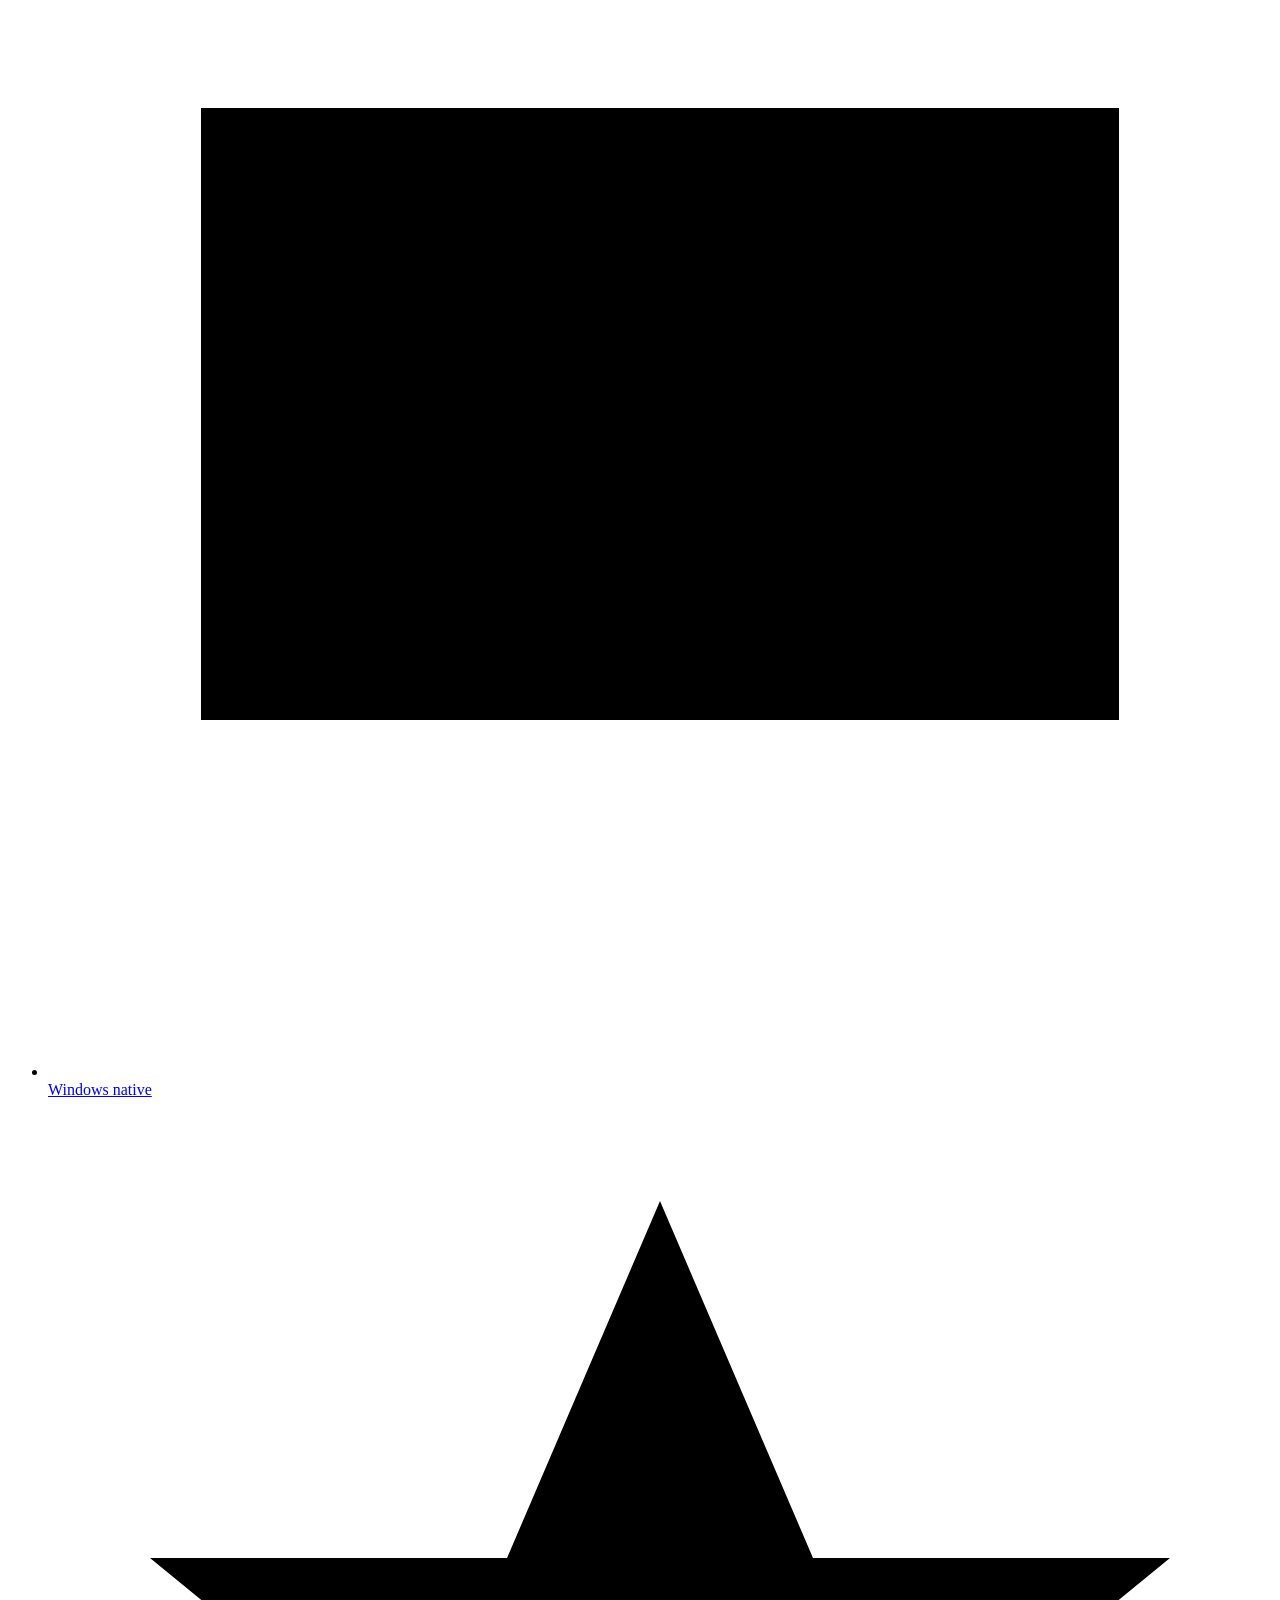
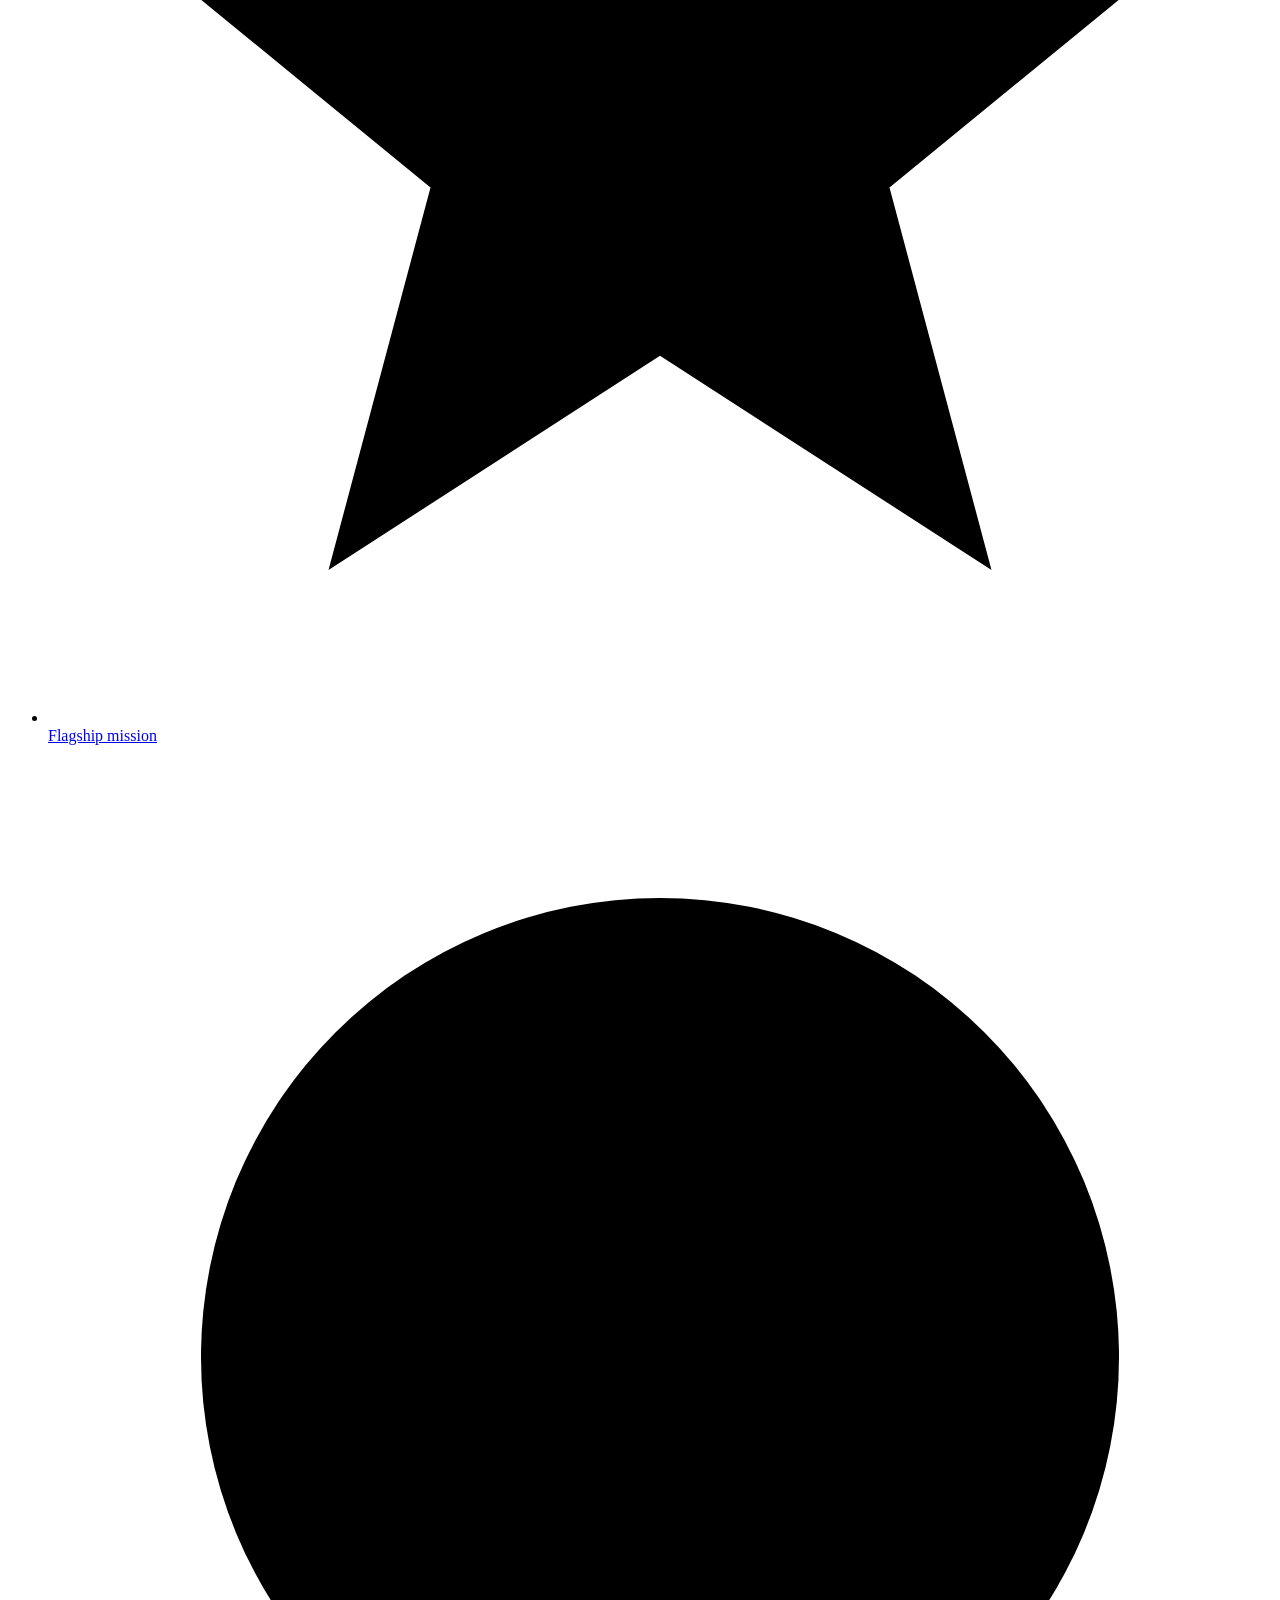
==== commit 336a3157: "UI rescue stage 1: local-first, two workspace areas, truthful connector, Wispr wording - Restore the" ====
--- a/web/index.html
+++ b/web/index.html
@@ -6,6 +6,10 @@
 <link rel="icon" href="/static/mark.svg" type="image/svg+xml">
 <link rel="stylesheet" href="/static/app.css">
 <link rel="stylesheet" href="/static/cream.css">
+<link rel="stylesheet" href="/static/bubble.css">
+<link rel="stylesheet" href="/static/brand-theme.css">
+<link rel="stylesheet" href="/static/inbox.css">
+<link rel="stylesheet" href="/static/workbench.css">
 
 </head>
 <body>
@@ -31,44 +35,50 @@
     <button id="resume" class="btn" title="Clear the emergency stop so agents and input can run again">Resume control</button>
   </div>
 </header>
-<div id="statusStrip" class="status-strip" role="region" tabindex="0" aria-label="Runtime capabilities"><span class="chip chip-muted">Loading runtime status…</span></div>
+<details class="status-fold"><summary>System status <span id="statusSummary" class="chip chip-muted">checking…</span></summary><div id="statusStrip" class="status-strip" role="region" tabindex="0" aria-label="Runtime capabilities"><span class="chip chip-muted">Loading runtime status…</span></div></details>
 
 <div class="shell" id="dashboard">
   <nav class="sidebar" aria-label="RESOLVE sections">
-    <p class="nav-label" id="navInboxLabel">Inbox operator</p>
-    <ul class="nav-main" aria-labelledby="navInboxLabel">
+    <div class="area-switch" role="tablist" aria-label="Workspace area">
+      <button type="button" role="tab" data-area-btn="workbench" aria-selected="true">Workbench</button>
+      <button type="button" role="tab" data-area-btn="operations" aria-selected="false">Operations</button>
+    </div>
+    <div data-area="workbench" role="tabpanel">
+      <p class="nav-label">Tools and agents</p>
+      <ul class="nav-main">
+      <li><a href="#workbench" data-view="workbench"><svg viewBox="0 0 24 24" aria-hidden="true"><rect x="3" y="3" width="7" height="7" rx="1.5"/><rect x="14" y="3" width="7" height="7" rx="1.5"/><rect x="3" y="14" width="7" height="7" rx="1.5"/><rect x="14" y="14" width="7" height="7" rx="1.5"/></svg>Advanced Tools</a></li>
+<li><a href="#view-agents" data-view="agents"><svg viewBox="0 0 24 24" aria-hidden="true"><circle cx="6" cy="6" r="2.5"/><circle cx="18" cy="6" r="2.5"/><circle cx="12" cy="18" r="2.5"/><path d="M7.5 8l3.5 8M16.5 8L13 16"/></svg>Agents</a></li>
+<li><a href="#view-computer" data-view="computer"><svg viewBox="0 0 24 24" aria-hidden="true"><rect x="2" y="3" width="20" height="14" rx="2"/><path d="M9 7l6 3-2.6.9L11.5 14z"/><line x1="12" y1="17" x2="12" y2="21"/><line x1="8" y1="21" x2="16" y2="21"/></svg>Live computer</a></li>
+<li><a href="#view-cloud" data-view="cloud"><svg viewBox="0 0 24 24" aria-hidden="true"><rect x="2" y="3" width="20" height="14" rx="2"/><line x1="8" y1="21" x2="16" y2="21"/><line x1="12" y1="17" x2="12" y2="21"/></svg>Cloud computer</a></li>
+<li><a href="#view-skills" data-view="skills"><svg viewBox="0 0 24 24" aria-hidden="true"><path d="M5 4h14v16H5zM9 8h6M9 12h6M9 16h3"/></svg>Skills</a></li>
+<li><a href="#view-documents" data-view="documents"><svg viewBox="0 0 24 24" aria-hidden="true"><path d="M6 2h8l5 5v15H6zM14 2v5h5M9 12h7M9 16h7"/></svg>Documents &amp; research</a></li>
+<li><a href="#view-files" data-view="files"><svg viewBox="0 0 24 24" aria-hidden="true"><path d="M3 6h7l2 2h9v11H3z"/></svg>Files sandbox</a></li>
+<li><a href="#view-evidence" data-view="evidence"><svg viewBox="0 0 24 24" aria-hidden="true"><rect x="3" y="3" width="18" height="18" rx="2" ry="2"/><circle cx="8.5" cy="8.5" r="1.5"/><polyline points="21 15 16 10 5 21"/></svg>Evidence &amp; traces</a></li>
+<li><a href="#view-bench" data-view="bench"><svg viewBox="0 0 24 24" aria-hidden="true"><path d="M5 20V10M12 20V4M19 20v-7"/></svg>Benchmarks</a></li>
+<li><a href="#view-sim" data-view="sim"><svg viewBox="0 0 24 24" aria-hidden="true"><path d="M12 3a3 3 0 0 1 3 3v6a3 3 0 0 1-6 0V6a3 3 0 0 1 3-3zM5 11a7 7 0 0 0 14 0M12 18v3"/></svg>Voice simulator</a></li>
+<li><a href="#view-windows" data-view="windows"><svg viewBox="0 0 24 24" aria-hidden="true"><path d="M3 5h18v12H3zM8 21h8M12 17v4"/></svg>Windows native</a></li>
+<li><a href="#view-flagship" data-view="flagship"><svg viewBox="0 0 24 24" aria-hidden="true"><path d="M12 2l3 7h7l-5.5 4.5L18.5 21 12 16.8 5.5 21l2-7.5L2 9h7z"/></svg>Flagship mission</a></li>
+<li><a href="#view-mission" data-view="mission"><svg viewBox="0 0 24 24" aria-hidden="true"><circle cx="12" cy="12" r="9"/><path d="M12 7v5l3 3"/></svg>Mission control (IEEC)</a></li>
+<li><a href="#view-ledger" data-view="ledger"><svg viewBox="0 0 24 24" aria-hidden="true"><path d="M5 4h14v16H5zM8 8h8M8 12h8M8 16h5"/></svg>Tool registry &amp; ledger</a></li>
+      </ul>
+    </div>
+    <div data-area="operations" role="tabpanel" hidden>
+      <p class="nav-label">Inbox &amp; commitments</p>
+      <ul class="nav-main">
       <li><a href="#morning" data-view="morning"><svg viewBox="0 0 24 24" aria-hidden="true"><path d="M3 12a9 9 0 0 1 18 0M12 3v2M5.6 5.6l1.4 1.4M18.4 5.6l-1.4 1.4M2 17h20"/></svg>Morning brief</a></li>
-      <li><a href="#inbox" data-view="inbox"><svg viewBox="0 0 24 24" aria-hidden="true"><rect x="3" y="4" width="18" height="16" rx="2"/><path d="M3 14h5l2 3h4l2-3h5"/></svg>Inbox</a></li>
-      <li><a href="#commitments" data-view="commitments"><svg viewBox="0 0 24 24" aria-hidden="true"><path d="M9 11l3 3L22 4M21 12v7a2 2 0 0 1-2 2H5a2 2 0 0 1-2-2V5a2 2 0 0 1 2-2h11"/></svg>Commitments</a></li>
-      <li><a href="#drafts" data-view="drafts"><svg viewBox="0 0 24 24" aria-hidden="true"><path d="M4 4h16v12H7l-3 3z"/><path d="M8 9h8M8 12h5"/></svg>Drafts</a></li>
-      <li><a href="#activity" data-view="activity"><svg viewBox="0 0 24 24" aria-hidden="true"><path d="M4 12h4l3-7 3 14 3-7h3"/></svg>Activity</a></li>
-      <li><a href="#rules" data-view="rules"><svg viewBox="0 0 24 24" aria-hidden="true"><path d="M12 3a3 3 0 0 1 3 3v6a3 3 0 0 1-6 0V6a3 3 0 0 1 3-3zM5 11a7 7 0 0 0 14 0M12 18v3"/></svg>Voice rules</a></li>
-    </ul>
-    <p class="nav-label" id="navAccountLabel">Account</p>
-    <ul class="nav-main" aria-labelledby="navAccountLabel">
-      <li><a href="#connections" data-view="connections"><svg viewBox="0 0 24 24" aria-hidden="true"><circle cx="18" cy="18" r="3"/><circle cx="6" cy="6" r="3"/><path d="M13 6h3a2 2 0 0 1 2 2v7M11 18H8a2 2 0 0 1-2-2V9"/></svg>Connections</a></li>
-      <li><a href="#settings" data-view="settings"><svg viewBox="0 0 24 24" aria-hidden="true"><circle cx="12" cy="12" r="3"/><path d="M12 2v3M12 19v3M2 12h3M19 12h3M5 5l2 2M17 17l2 2M5 19l2-2M17 7l2-2"/></svg>Privacy &amp; settings</a></li>
-      <li><a href="#replay" data-view="replay"><svg viewBox="0 0 24 24" aria-hidden="true"><path d="M3 12a9 9 0 1 0 3-6.7M3 4v5h5"/></svg>Replay lab</a></li>
-    </ul>
-    <details class="nav-more">
-      <summary>Advanced tools <span class="nav-count">14</span></summary>
-      <ul class="nav-sub">
-      <li><a href="#view-flagship" data-view="flagship"><svg viewBox="0 0 24 24" aria-hidden="true"><path d="M12 2l3 7h7l-5.5 4.5L18.5 21 12 16.8 5.5 21l2-7.5L2 9h7z"/></svg>Flagship mission</a></li>
-      <li><a href="#view-cloud" data-view="cloud"><svg viewBox="0 0 24 24" aria-hidden="true"><rect x="2" y="3" width="20" height="14" rx="2"/><line x1="8" y1="21" x2="16" y2="21"/><line x1="12" y1="17" x2="12" y2="21"/></svg>Cloud computer</a></li>
-      <li><a href="#view-skills" data-view="skills"><svg viewBox="0 0 24 24" aria-hidden="true"><path d="M5 4h14v16H5zM9 8h6M9 12h6M9 16h3"/></svg>Skills</a></li>
-      <li><a href="#view-documents" data-view="documents"><svg viewBox="0 0 24 24" aria-hidden="true"><path d="M6 2h8l5 5v15H6zM14 2v5h5M9 12h7M9 16h7"/></svg>Documents &amp; print</a></li>
-      <li><a href="#view-evidence" data-view="evidence"><svg viewBox="0 0 24 24" aria-hidden="true"><rect x="3" y="3" width="18" height="18" rx="2" ry="2"/><circle cx="8.5" cy="8.5" r="1.5"/><polyline points="21 15 16 10 5 21"/></svg>Evidence &amp; receipts</a></li>
-      <li><a href="#view-privacy" data-view="privacy"><svg viewBox="0 0 24 24" aria-hidden="true"><path d="M12 22s8-4 8-10V5l-8-3-8 3v7c0 6 8 10 8 10z"/></svg>Privacy &amp; data (developer)</a></li>
-      <li><a href="#view-approvals" data-view="approvals"><svg viewBox="0 0 24 24" aria-hidden="true"><path d="M9 11l3 3L22 4M21 12v7a2 2 0 0 1-2 2H5a2 2 0 0 1-2-2V5a2 2 0 0 1 2-2h11"/></svg>Approval inbox <span id="approvalBadge" class="chip chip-warn small" style="margin-left:auto;display:none;padding:1px 6px;">0</span></a></li>
-      <li><a href="#view-agents" data-view="agents"><svg viewBox="0 0 24 24" aria-hidden="true"><circle cx="6" cy="6" r="2.5"/><circle cx="18" cy="6" r="2.5"/><circle cx="12" cy="18" r="2.5"/><path d="M7.5 8l3.5 8M16.5 8L13 16"/></svg>Agents</a></li>
-      <li><a href="#view-files" data-view="files"><svg viewBox="0 0 24 24" aria-hidden="true"><path d="M3 6h7l2 2h9v11H3z"/></svg>Files sandbox</a></li>
-      <li><a href="#view-bench" data-view="bench"><svg viewBox="0 0 24 24" aria-hidden="true"><path d="M5 20V10M12 20V4M19 20v-7"/></svg>Benchmarks</a></li>
-      <li><a href="#view-sim" data-view="sim"><svg viewBox="0 0 24 24" aria-hidden="true"><path d="M12 3a3 3 0 0 1 3 3v6a3 3 0 0 1-6 0V6a3 3 0 0 1 3-3zM5 11a7 7 0 0 0 14 0M12 18v3"/></svg>Voice &amp; simulator</a></li>
-      <li><a href="#view-windows" data-view="windows"><svg viewBox="0 0 24 24" aria-hidden="true"><path d="M3 5h18v12H3zM8 21h8M12 17v4"/></svg>Windows native</a></li>
-      <li><a href="#view-mission" data-view="mission"><svg viewBox="0 0 24 24" aria-hidden="true"><circle cx="12" cy="12" r="9"/><path d="M12 7v5l3 3"/></svg>Mission control (IEEC)</a></li>
-      <li><a href="#view-ledger" data-view="ledger"><svg viewBox="0 0 24 24" aria-hidden="true"><path d="M5 4h14v16H5zM8 8h8M8 12h8M8 16h5"/></svg>Ledger &amp; registry</a></li>
+<li><a href="#inbox" data-view="inbox"><svg viewBox="0 0 24 24" aria-hidden="true"><rect x="3" y="4" width="18" height="16" rx="2"/><path d="M3 14h5l2 3h4l2-3h5"/></svg>Inbox</a></li>
+<li><a href="#outbox" data-view="outbox"><svg viewBox="0 0 24 24" aria-hidden="true"><path d="M22 2L11 13M22 2l-7 20-4-9-9-4z"/></svg>Outbox</a></li>
+<li><a href="#commitments" data-view="commitments"><svg viewBox="0 0 24 24" aria-hidden="true"><path d="M9 11l3 3L22 4M21 12v7a2 2 0 0 1-2 2H5a2 2 0 0 1-2-2V5a2 2 0 0 1 2-2h11"/></svg>Commitments</a></li>
+<li><a href="#drafts" data-view="drafts"><svg viewBox="0 0 24 24" aria-hidden="true"><path d="M4 4h16v12H7l-3 3z"/><path d="M8 9h8M8 12h5"/></svg>Drafts</a></li>
+<li><a href="#view-approvals" data-view="approvals"><svg viewBox="0 0 24 24" aria-hidden="true"><path d="M9 11l3 3L22 4M21 12v7a2 2 0 0 1-2 2H5a2 2 0 0 1-2-2V5a2 2 0 0 1 2-2h11"/></svg>Approval inbox <span id="approvalBadge" class="chip chip-warn small" style="margin-left:auto;display:none;padding:1px 6px;">0</span></a></li>
+<li><a href="#activity" data-view="activity"><svg viewBox="0 0 24 24" aria-hidden="true"><path d="M4 12h4l3-7 3 14 3-7h3"/></svg>Activity</a></li>
+<li><a href="#rules" data-view="rules"><svg viewBox="0 0 24 24" aria-hidden="true"><path d="M12 3a3 3 0 0 1 3 3v6a3 3 0 0 1-6 0V6a3 3 0 0 1 3-3zM5 11a7 7 0 0 0 14 0M12 18v3"/></svg>Voice rules</a></li>
+<li><a href="#connections" data-view="connections"><svg viewBox="0 0 24 24" aria-hidden="true"><circle cx="18" cy="18" r="3"/><circle cx="6" cy="6" r="3"/><path d="M13 6h3a2 2 0 0 1 2 2v7M11 18H8a2 2 0 0 1-2-2V9"/></svg>Connections</a></li>
+<li><a href="#replay" data-view="replay"><svg viewBox="0 0 24 24" aria-hidden="true"><path d="M3 12a9 9 0 1 0 3-6.7M3 4v5h5"/></svg>Replay lab</a></li>
+<li><a href="#view-privacy" data-view="privacy"><svg viewBox="0 0 24 24" aria-hidden="true"><path d="M12 22s8-4 8-10V5l-8-3-8 3v7c0 6 8 10 8 10z"/></svg>Privacy &amp; data</a></li>
+<li><a href="#settings" data-view="settings"><svg viewBox="0 0 24 24" aria-hidden="true"><circle cx="12" cy="12" r="3"/><path d="M12 2v3M12 19v3M2 12h3M19 12h3M5 5l2 2M17 17l2 2M5 19l2-2M17 7l2-2"/></svg>Settings</a></li>
       </ul>
-    </details>
+    </div>
     <div class="sidebar-note" id="sidebarNote" aria-live="polite">Checking server mode…</div>
   </nav>
 
@@ -93,6 +103,14 @@
     <section class="view ib-view" id="view-commitment" data-view="commitment" aria-labelledby="h-commitment" hidden>
       <div class="view-head ib-head"><div><p class="eyebrow"><a href="#commitments" data-ib="nav" data-route="#commitments">← Back to commitments</a></p><h1 id="h-commitment">Commitment</h1></div><div class="ib-tools" data-ib-tools></div></div>
       <div data-ib-body="commitment" aria-live="polite"></div>
+    </section>
+    <section class="view" id="view-workbench" data-view="workbench" aria-labelledby="h-workbench" hidden>
+      <div class="view-head"><div><p class="eyebrow">Workbench</p><h1 id="h-workbench">Advanced Tools</h1><p class="muted">Operate tools, agents and computers by voice or text. Every action is approved first and checked afterwards. What you see here is read live from this server.</p></div></div>
+      <div id="wbBody" aria-live="polite"><p class="ib-loading">Reading this server…</p></div>
+    </section>
+    <section class="view ib-view" id="view-outbox" data-view="outbox" aria-labelledby="h-outbox" hidden>
+      <div class="view-head ib-head"><div><p class="eyebrow">Messages going out</p><h1 id="h-outbox">Outbox</h1><p class="muted">Approved, sent, verified and uncertain messages. A message counts as sent only after it is read back from the provider.</p></div><div class="ib-tools" data-ib-tools></div></div>
+      <div data-ib-body="outbox" aria-live="polite"></div>
     </section>
     <section class="view ib-view" id="view-drafts" data-view="drafts" aria-labelledby="h-drafts" hidden>
       <div class="view-head ib-head"><div><p class="eyebrow">Reply review</p><h1 id="h-drafts">Drafts</h1><p class="muted">Prepared replies. Nothing is sent until you approve the exact text shown.</p></div><div class="ib-tools" data-ib-tools></div></div>
@@ -422,17 +440,48 @@
         </section>
         <section class="card span8" aria-labelledby="h-doc-edit">
           <h2 id="h-doc-edit">Page tools</h2>
-          <p class="muted small">Select one PDF for rotate or page removal. Select two or more in order to merge.</p>
+          <p class="muted small">Select one PDF to rotate, remove, reorder or extract pages. Select two or more in order to merge. Every change creates a new version; the original is never overwritten.</p>
           <div class="doc-controls">
-            <label for="docOperation">Operation<select id="docOperation"><option value="rotate">Rotate pages</option><option value="delete_pages">Remove pages</option><option value="merge">Merge PDFs</option></select></label>
+            <label for="docOperation">Operation<select id="docOperation"><option value="rotate">Rotate pages</option><option value="delete_pages">Remove pages</option><option value="reorder">Reorder pages</option><option value="extract">Extract page range</option><option value="merge">Merge PDFs</option></select></label>
             <label id="docDegreesWrap" for="docDegrees">Rotation<select id="docDegrees"><option value="90">90° clockwise</option><option value="180">180°</option><option value="270">270° clockwise</option></select></label>
             <label id="docPagesWrap" for="docPages" hidden>Page numbers<input id="docPages" inputmode="numeric" placeholder="e.g. 2, 4"><span class="muted small">One-based page numbers, separated by commas.</span></label>
+            <label id="docOrderWrap" for="docOrder" hidden>New page order<input id="docOrder" inputmode="numeric" placeholder="e.g. 3, 1, 2"><span class="muted small">List every page exactly once, in the order you want.</span></label>
+            <label id="docRangeWrap" for="docRange" hidden>Page range<input id="docRange" placeholder="e.g. 1-3, 5"><span class="muted small">Pages and ranges to keep, in document order.</span></label>
           </div>
           <button class="btn btn-primary" id="docTransform">Create transformed PDF</button>
           <p id="docStatus" class="msg" role="status" aria-live="polite">Select a document to begin.</p>
           <div class="doc-preview-head"><h2>PDF preview</h2><div class="doc-actions"><button class="btn" id="docDownload" disabled title="Select a document to download">Download</button><button class="btn" id="docPrint" disabled title="Select a document to print">Print…</button></div></div>
           <div class="fm-preview-wrap"><iframe id="docPreview" class="doc-preview" title="Selected PDF preview"></iframe><div id="docPreviewEmpty" class="fm-preview-fallback"><p>Select a PDF on the left to preview it here.</p></div></div>
-          <p class="muted small">“Print…” opens your browser's print dialog. RESOLVE cannot confirm that a physical printer completed a job.</p>
+          <h3 class="fm-h" id="h-doc-pages">Pages</h3>
+          <p id="docPageSummary" class="muted small">Page sizes and rotation are read from the selected PDF.</p>
+          <ol id="docPageList" class="doc-page-list" aria-labelledby="h-doc-pages"></ol>
+        </section>
+        <section class="card span6" aria-labelledby="h-doc-print">
+          <div class="card-head"><h2 id="h-doc-print">Print</h2><span class="chip chip-muted" id="docPrintState">No print job</span></div>
+          <p class="muted small">Paper settings and the page range are recorded with the print job. Your browser's print dialog has the final say on settings.</p>
+          <div class="doc-controls">
+            <label for="docPaper">Paper<select id="docPaper"><option value="A4">A4</option><option value="Letter">Letter</option></select></label>
+            <label for="docOrientation">Orientation<select id="docOrientation"><option value="portrait">Portrait</option><option value="landscape">Landscape</option></select></label>
+            <label for="docPrintRange">Pages<input id="docPrintRange" placeholder="All pages"></label>
+          </div>
+          <div class="doc-actions" id="docPrintReport" hidden>
+            <span class="muted small">After the dialog closed:</span>
+            <button class="btn btn-small" id="docPrintSubmitted" title="Record that you pressed Print. RESOLVE cannot verify it.">I pressed Print</button>
+            <button class="btn btn-small btn-quiet" id="docPrintUnknown">Not sure / cancelled</button>
+            <button class="btn btn-small btn-quiet" id="docPrintFailed">It failed</button>
+          </div>
+          <ol id="docPrintHistory" class="doc-history" aria-label="Print job history"></ol>
+          <p class="muted small">“Print…” opens your browser's print dialog. An opened dialog is not proof of printing, and RESOLVE cannot confirm that a physical printer completed a job, so it never shows “printer confirmed”.</p>
+        </section>
+        <section class="card span6" aria-labelledby="h-doc-compare">
+          <h2 id="h-doc-compare">Compare two PDFs</h2>
+          <p class="muted small">Compares the extracted text page by page. Layout, fonts and images are not compared.</p>
+          <div class="doc-controls doc-controls-2">
+            <label for="docCompareA">First<select id="docCompareA"></select></label>
+            <label for="docCompareB">Second<select id="docCompareB"></select></label>
+          </div>
+          <div class="doc-actions"><button class="btn" id="docCompare">Compare</button></div>
+          <div id="docCompareResult" class="table-scroll" aria-live="polite"></div>
         </section>
         <section class="card span12" aria-labelledby="h-doc-report">
           <h2 id="h-doc-report">Create a report</h2>
@@ -566,6 +615,68 @@
             <button class="btn" id="cloudExtractBtn">Extract text</button>
           </div>
           <pre class="log" id="cloudTextLog" style="max-height:140px;">No text extracted yet.</pre>
+        </section>
+      </div>
+    </section>
+
+    <!-- ============ LIVE COMPUTER: /api/computer/run ============ -->
+    <section class="view" id="view-computer" data-view="computer" aria-labelledby="h-computer" hidden>
+      <div class="view-head">
+        <div>
+          <h1 id="h-computer">Live computer</h1>
+          <p class="muted lead">Type or dictate one supported task. RESOLVE runs it in a real Chromium against your own copy of three small demo apps (project board, research portal, contacts) and shows exactly what the server returned. Browser actions are DOM-level (Playwright), not physical cursor movement.</p>
+        </div>
+        <span class="chip chip-muted" id="cmpSession" role="status" title="Whether the server reported a live browser session">NO SESSION</span>
+      </div>
+      <div class="grid">
+        <section class="card span12" aria-labelledby="h-cmp-cmd">
+          <div class="card-head"><h2 id="h-cmp-cmd">Task</h2><span id="cmpMicBadge" class="chip chip-muted small" role="status">CHECKING MIC…</span></div>
+          <label class="label" for="cmpCommand">What should RESOLVE do on the computer?</label>
+          <textarea id="cmpCommand" rows="2" maxlength="400" spellcheck="true">Open Project Atlas and show my overdue tasks.</textarea>
+          <p id="cmpMicNote" class="msg" hidden aria-live="polite"></p>
+          <div class="row">
+            <button class="btn btn-primary" id="cmpRun" type="button">Run task</button>
+            <button class="btn" id="cmpMic" type="button" title="Dictate into the task box">Push to talk</button>
+          </div>
+          <p class="small muted cmp-examples-h">Supported tasks (a bounded rule-based planner, not an open-ended agent):</p>
+          <div class="cmp-examples" id="cmpExamples">
+            <button class="btn btn-small" type="button" data-cmd="Open Project Atlas and show my overdue tasks.">Overdue tasks</button>
+            <button class="btn btn-small" type="button" data-cmd="Find the latest project report and summarize it.">Latest report</button>
+            <button class="btn btn-small" type="button" data-cmd="Update task 'Write launch notes' to done in Project Atlas">Update a task</button>
+            <button class="btn btn-small" type="button" data-cmd="Open the research portal, find the correct document and save a report to my workspace.">Save a report</button>
+            <button class="btn btn-small" type="button" data-cmd="Find Alex">Find Alex</button>
+          </div>
+          <p id="cmpMsg" class="msg" role="status" aria-live="polite"></p>
+        </section>
+        <section class="card span12" id="cmpProposal" aria-labelledby="h-cmp-prop" hidden>
+          <div class="card-head"><h2 id="h-cmp-prop" tabindex="-1">Proposal awaiting your approval</h2><span class="chip chip-warn">NOTHING CHANGED YET</span></div>
+          <p class="small muted">Approving sends this exact digest back. The server re-reads the target and writes only if the digest still matches; otherwise it refuses and writes nothing.</p>
+          <dl class="cmp-kv" id="cmpPropFields"></dl>
+          <p class="small"><span class="muted">Approving runs exactly:</span> <q id="cmpPropCmd"></q></p>
+          <p id="cmpPropStale" class="msg err" hidden>The task box was edited after this proposal. Run the task again to get a new proposal.</p>
+          <div class="row">
+            <button class="btn btn-primary" id="cmpApprove" type="button">Approve exact digest</button>
+            <button class="btn" id="cmpCancel" type="button">Cancel</button>
+          </div>
+        </section>
+        <section class="card span12" id="cmpResult" aria-labelledby="h-cmp-res" hidden>
+          <div class="card-head"><h2 id="h-cmp-res" tabindex="-1">Server result</h2><span id="cmpStatus" class="chip chip-muted" role="status"></span></div>
+          <dl class="cmp-kv">
+            <dt>Task kind</dt><dd id="cmpTask"></dd>
+            <dt>Resolved target</dt><dd id="cmpTarget"></dd>
+            <dt>Verification</dt><dd id="cmpVerified"></dd>
+          </dl>
+          <div id="cmpBody"></div>
+          <div class="cmp-split">
+            <figure class="cmp-frame">
+              <img id="cmpFrame" alt="Final page frame captured by the server's Chromium session" hidden>
+              <figcaption id="cmpFrameCap" class="small muted">No frame returned.</figcaption>
+            </figure>
+            <div>
+              <h3 class="cmp-h3">Tool steps (typed registry calls)</h3>
+              <ol class="cmp-steps" id="cmpSteps"></ol>
+            </div>
+          </div>
         </section>
       </div>
     </section>
@@ -687,5 +798,7 @@
 <script src="/static/flagship.js"></script>
 <script src="/static/app.js"></script>
 <script src="/static/inbox.js"></script>
+<script src="/static/computer.js"></script>
+<script src="/static/workbench.js"></script>
 </body>
 </html>
